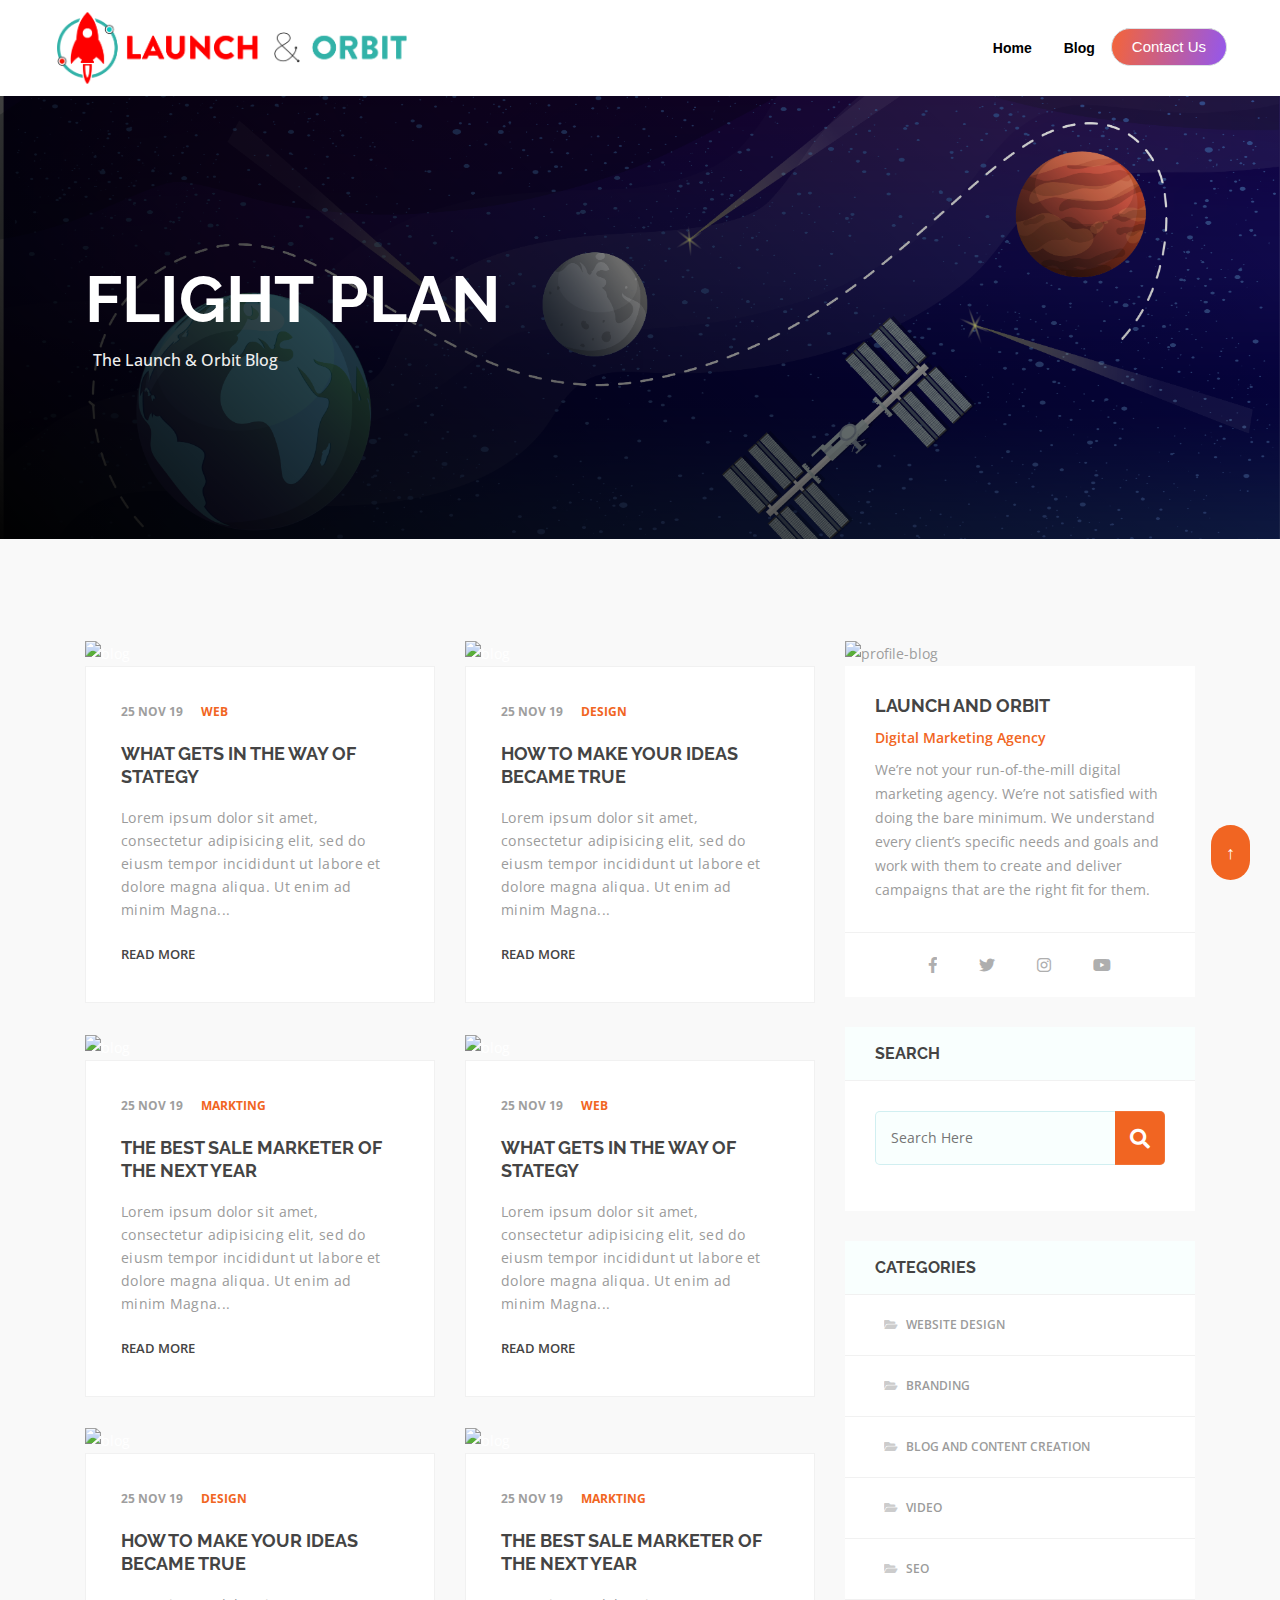
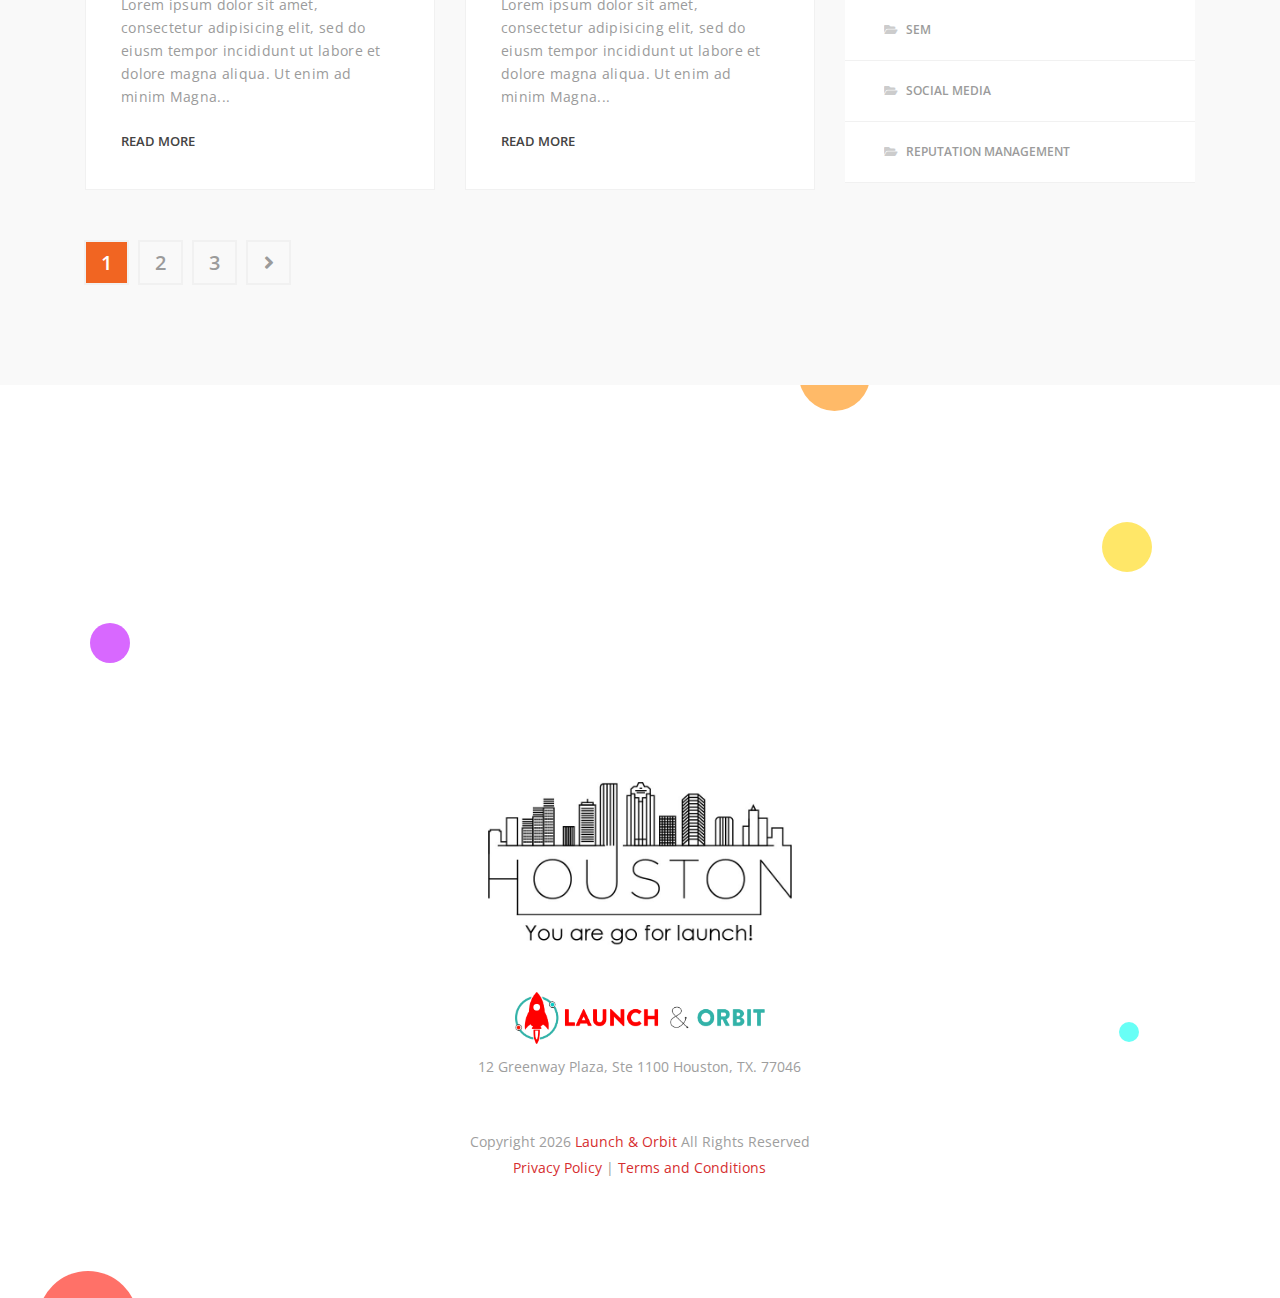
==== blog.html @ 3fdb0f66 "added blog pages" ====
<!DOCTYPE html>
<html data-wf-page="5cda72a1330b9a6494969db8" data-wf-site="5cda72a1330b9a24c6969db6">
<head>
  <meta charset="utf-8">
  <meta name="MobileOptimized" content="width" />
  <meta name="HandheldFriendly" content="true" />
  <meta name="viewport" content="width=device-width, initial-scale=1">

  <title>Blog | Launch & Orbit</title>
  <meta content="Digital Marketing Agency" property="og:title">
  <meta content="width=device-width, initial-scale=1" name="viewport">
  <meta name="description" content="We plan and launch your digital marketing campaign. We then use data insights and market trends to keep you ahead of the competition.">
  <meta name="keywords" content="Digital Marketing">
  <meta name='twitter:card' content='summary'>
  <meta name='twitter:site' content='@nav_stella'>
  <meta name='twitter:title' content='Launch and Orbit | Digital Marketing Agency'>
  <meta name='twitter:description' content='We’re not your run of the mill digital marketing agency. We’re not satisfied with doing the bare minimum. We understand every client’s specific needs and goals and work with them to create and deliver campaigns that are the right fit for them.'>
  <meta name='twitter:image' content='https://www.launchandorbit.com/images/logo5.png'>
  <meta property='og:type' content='website'>
  <meta property='og:url' content='https://www.launchandorbit.com'>
  <meta property='og:site_name' content='Launch and Orbit'>
  <meta property='og:title' content='Launch and Orbit | Digital Marketing Agency'>
  <meta property='og:description' content='We’re not your run of the mill digital marketing agency. We’re not satisfied with doing the bare minimum. We understand every client’s specific needs and goals and work with them to create and deliver campaigns that are the right fit for them.'>
  <meta property='og:image' content='https://www.launchandorbit.com/images/logo5.png'>
  <meta name='theme-color' content='#d62e2f'>
  <meta name='application-name' content='Launch and Orbit'>
  <meta name='msapplication-TileColor' content='#d62e2f'>
  <meta itemprop="name" content="Launch and Orbit | Digital Marketing Agency" />
  <meta itemprop="description" content="We’re not your run of the mill digital marketing agency. We’re not satisfied with doing the bare minimum. We understand every client’s specific needs and goals and work with them to create and deliver campaigns that are the right fit for them." />
  <meta itemprop="image" content="https://www.launchandorbit/images/logo5.png" />

  <link rel="shortcut icon" href="images/favicon.png" />  
  <link href="css/normalize.css" rel="stylesheet" type="text/css">
  <!-- <link href="css/detheme.css" rel="stylesheet" type="text/css"> -->
  <link href="css/turus.detheme1.css" rel="stylesheet" type="text/css">
  <link rel='canonical' href='https://www.launchandorbit.com/' />
  <script src="https://ajax.googleapis.com/ajax/libs/webfont/1.6.26/webfont.js" type="text/javascript"></script>
  <script type="text/javascript">WebFont.load({  google: {    families: ["Vollkorn:400,400italic,700,700italic","Montserrat:100,100italic,200,200italic,300,300italic,400,400italic,500,500italic,600,600italic,700,700italic,800,800italic,900,900italic","Roboto:regular,900"]  }});</script>
  <!-- [if lt IE 9]><script src="https://cdnjs.cloudflare.com/ajax/libs/html5shiv/3.7.3/html5shiv.min.js" type="text/javascript"></script><![endif] -->
  <link rel="stylesheet" href="https://fonts.googleapis.com/css?family=Open+Sans:400,600,700">
  <link rel="stylesheet" href="https://fonts.googleapis.com/css?family=Raleway:300,400,500,600,700,800">

  <!-- font awesome css -->
  <link rel="stylesheet" href="css/all.css">
  <!-- Animate css -->
  <link rel="stylesheet" href="css/animate.css">
  <!-- Bootstrap 4 css -->
  <link rel="stylesheet" href="css/bootstrap.min.css">
  <!-- IconFont linea -->
  <link rel="stylesheet" href="css/linea-basic.css">
  <!-- Main style css -->
  <link rel="stylesheet" href="css/main.css">
  <!-- responsive css -->
  <link rel="stylesheet" href="css/responsive.css"> 
</head>

<body class="body" id=blogbody>
  <div data-collapse="medium" data-animation="default" data-duration="400" class="nav-bar w-nav">
    <div class="wrapper-2 navbar-2 w-container">
      <div class="div-block-8"><a href="#" class="nav-logo-2 w-inline-block"><img src="images/logo.png" width="206" alt="launch and orbit logo" class="mobile-logo"><img src="images/logo.png" width="350" alt="launch and orbit mobile logo" class="image-11"></a></div>
      <nav role="navigation" class="nav-menu w-nav-menu"><a href="index.html" class="nav-link w-nav-link">Home</a><a href="blog.html" class="nav-link w-nav-link">Blog</a>
        <div class="nav-cta-button-container"><a href="#callus" class="nav-link-3 border cta w-nav-link">Contact Us</a></div>
      </nav>
      <div class="menu-button-2 w-nav-button">
        <div class="burger-icon w-icon-nav-menu"></div>
      </div>
    </div>
  </div>
  
  <section id="blog" class="breadcrumb-area">
    <div class="overlay"></div>
    <div class="container">
        <div class="row">
            <div class="col">
                <div class="breadcrumb-inner">
                    <h1>Flight Plan</h1>
                    <ul class="page-list">
                        <li><a>The Launch & Orbit Blog</a></li>
                    </ul>
                </div>
            </div>
        </div>

    </div>
</section>
<section class="blog-area pt-100 pb-50">
    <div class="container">
        <div class="row">
            <div class="col-lg-8">
                <div class="row">

                    <div class="col-md-6">
                        <div class="blog-item">
                            <!-- Blog Image -->
                            <div class="blog-img">
                                <a href="single-blog.html"><img src="http://placehold.it/680x450" alt="blog"></a>
                            </div>
                            <!-- Blog info -->
                            <div class="blog-info">
                                <ul class="date">
                                    <li>25 NOV 19 </li>
                                    <li><a href="#">Web</a></li>
                                 </ul>
                                <div class="title-post">

                                    <a href="single-blog.html"><h5>What Gets In The Way Of Stategy</h5></a>
                                </div>
                                <div class="post-text">
                                    <p>Lorem ipsum dolor sit amet, consectetur adipisicing elit, sed do eiusm tempor incididunt ut labore et dolore magna aliqua. Ut enim ad minim Magna...</p>
                                </div>
                                <div class="author">
                                    <a href="single-blog.html" class="link">Read More</a>
                                </div>
                            </div>
                        </div>
                    </div>
                    <div class="col-md-6">
                        <div class="blog-item">
                            <!-- Blog Image -->
                            <div class="blog-img">
                                <a href="single-blog.html"><img src="http://placehold.it/680x450" alt="blog"></a>
                            </div>
                            <!-- Blog info -->
                            <div class="blog-info">
                                <ul class="date">
                                    <li>25 NOV 19 </li>
                                    <li><a href="#">Design</a></li>
                                 </ul>
                                <div class="title-post">

                                    <a href="single-blog.html"><h5>How To Make Your Ideas Became True</h5></a>
                                </div>
                                <div class="post-text">
                                    <p>Lorem ipsum dolor sit amet, consectetur adipisicing elit, sed do eiusm tempor incididunt ut labore et dolore magna aliqua. Ut enim ad minim Magna...</p>
                                </div>
                                <div class="author">
                                    <a href="single-blog.html" class="link">Read More</a>
                                </div>
                            </div>
                        </div>
                    </div>
                    <div class="col-md-6">
                        <div class="blog-item">
                            <!-- Blog Image -->
                            <div class="blog-img">
                                <a href="single-blog.html"><img src="http://placehold.it/680x450" alt="blog"></a>
                            </div>
                            <!-- Blog info -->
                            <div class="blog-info">
                                <ul class="date">
                                    <li>25 NOV 19 </li>
                                    <li><a href="#">Markting</a></li>
                                 </ul>
                                <div class="title-post">
                                    <a href="single-blog.html"><h5>The Best Sale Marketer Of The Next Year</h5></a>
                                </div>
                                <div class="post-text">
                                    <p>Lorem ipsum dolor sit amet, consectetur adipisicing elit, sed do eiusm tempor incididunt ut labore et dolore magna aliqua. Ut enim ad minim Magna...</p>
                                </div>
                                <div class="author">
                                    <a href="single-blog.html" class="link">Read More</a>
                                </div>
                            </div>
                        </div>
                    </div>
                    <div class="col-md-6">
                        <div class="blog-item">
                            <!-- Blog Image -->
                            <div class="blog-img">
                                <a href="single-blog.html"><img src="http://placehold.it/680x450" alt="blog"></a>
                            </div>
                            <!-- Blog info -->
                            <div class="blog-info">
                                <ul class="date">
                                    <li>25 NOV 19 </li>
                                    <li><a href="#">Web</a></li>
                                 </ul>
                                <div class="title-post">
                                    <a href="single-blog.html"><h5>What Gets In The Way Of Stategy</h5></a>
                                </div>
                                <div class="post-text">
                                    <p>Lorem ipsum dolor sit amet, consectetur adipisicing elit, sed do eiusm tempor incididunt ut labore et dolore magna aliqua. Ut enim ad minim Magna...</p>
                                </div>
                                <div class="author">
                                    <a href="single-blog.html" class="link">Read More</a>
                                </div>
                            </div>
                        </div>
                    </div>
                    <div class="col-md-6">
                        <div class="blog-item">
                            <!-- Blog Image -->
                            <div class="blog-img">
                                <a href="single-blog.html"><img src="http://placehold.it/680x450" alt="blog"></a>
                            </div>
                            <!-- Blog info -->
                            <div class="blog-info">

                                <ul class="date">
                                    <li>25 NOV 19 </li>
                                    <li><a href="#">Design</a></li>
                                 </ul>
                                <div class="title-post">
                                    <a href="single-blog.html"><h5>How To Make Your Ideas Became True</h5></a>
                                </div>
                                <div class="post-text">
                                    <p>Lorem ipsum dolor sit amet, consectetur adipisicing elit, sed do eiusm tempor incididunt ut labore et dolore magna aliqua. Ut enim ad minim Magna...</p>
                                </div>
                                <div class="author">
                                    <a href="single-blog.html" class="link">Read More</a>
                                </div>
                            </div>
                        </div>
                    </div>
                    <div class="col-md-6">
                        <div class="blog-item">
                            <!-- Blog Image -->
                            <div class="blog-img">
                                <a href="single-blog.html"><img src="http://placehold.it/680x450" alt="blog"></a>
                            </div>
                            <!-- Blog info -->
                            <div class="blog-info">
                                <ul class="date">
                                    <li>25 NOV 19 </li>
                                    <li><a href="#">Markting</a></li>
                                 </ul>
                                <div class="title-post">
                                    <a href="single-blog.html"><h5>The Best Sale Marketer Of The Next Year</h5></a>
                                </div>
                                <div class="post-text">
                                    <p>Lorem ipsum dolor sit amet, consectetur adipisicing elit, sed do eiusm tempor incididunt ut labore et dolore magna aliqua. Ut enim ad minim Magna...</p>
                                </div>
                                <div class="author">
                                    <a href="single-blog.html" class="link">Read More</a>
                                </div>
                            </div>
                        </div>
                    </div>
                    <div class="col-12">
                        <div class="blog-pagination">
                            <ul class="pagination">
                                <li><a href="#" class="page-link active">1</a></li>
                                <li><a href="#" class="page-link">2</a></li>
                                <li><a href="#" class="page-link">3</a></li>
                                <li><a href="#" class="page-link"><i class="fas fa-angle-right"></i></a></li>

                            </ul>
                        </div>
                    </div>
                </div>
            </div>
            <div class="col-lg-4">
                <div class="widget mb-30">
                    <div class="img-widget">
                        <img src="http://placehold.it/650x350" alt="profile-blog">
                    </div>
                    <div class="widget-profile">
                        <h4>Launch and Orbit</h4>
                        <span>Digital Marketing Agency</span>
                        <p>We’re not your run-of-the-mill digital marketing agency. We’re not satisfied with doing the bare minimum. We understand every client’s specific needs and goals and work with them to create and deliver campaigns that are the right fit for them.</p>
                    </div>
                    <ul class="footer-profile">
                        <li><a href="#" class="facebook"><i class="fab fa-facebook-f"></i></a></li>
                        <li><a href="#" class="twitter"><i class="fab fa-twitter"></i></a></li>
                        <li><a href="#" class="instagram"><i class="fab fa-instagram"></i></a></li>
                        <!-- <li><a href="#" class="dribbble"><i class="fab fa-dribbble"></i></a></li>
                        <li><a href="#" class="behance"><i class="fab fa-behance"></i></a></li> -->
                        <li><a href="#" class="youtube"><i class="fab fa-youtube"></i></a></li>
                    </ul>
                </div>
                <div class="widget mb-30">
                    <div class="title-widget">
                        <h4>Search</h4>
                    </div>
                    <div class="widget-search">
                        <div class="form-group">
                            <input type="text" placeholder="Search Here">
                            <button type="submit" class="btn-search" value="Search"><i class="fas fa-search"></i></button>
                        </div>

                    </div>
                </div>
                <div class="widget mb-30">
                    <div class="title-widget">
                        <h4>Categories</h4>
                    </div>
                    <div class="widget-categories">
                        <ul class="categories-list">
                            <li><a href="#"><i class="fas fa-folder-open"></i> Website Design</a></li>
                            <li><a href="#"><i class="fas fa-folder-open"></i> Branding</a></li>
                            <li><a href="#"><i class="fas fa-folder-open"></i> Blog and Content Creation</a></li>
                            <li><a href="#"><i class="fas fa-folder-open"></i> Video</a></li>
                            <li><a href="#"><i class="fas fa-folder-open"></i> SEO</a></li>
                            <li><a href="#"><i class="fas fa-folder-open"></i> SEM</a></li>
                            <li><a href="#"><i class="fas fa-folder-open"></i> Social Media</a></li>
                            <li><a href="#"><i class="fas fa-folder-open"></i> Reputation Management</a></li>

                        </ul>
                    </div>
                </div>
            </div>
        </div>
    </div>
</section>

  
 
    <div id="callus" class="section bgcream1">
    <div class="wrapper margin-bottom-large">
      <div class="row-3 align-centre style="text-align:center;>
        <div class="col lg-6 md-4">
          <div class="centre-align">
            <div data-w-id="c92df1ee-db52-2cf0-5a9a-524448b41717" style="opacity:0" class="margin-bottom-2">
              <h2 class="heading">We Can Help Your Business Grow!</h2>
              <p>Let&#x27;s have a chat about how Launch & Orbit can help you. You can schedule a free information session using the schedule button below or if you prefer you can email us as well.<br></p>
            </div>
            <div data-w-id="dfd25037-6c00-531e-3b89-65d623f8ebfa" style="opacity:0" class="cta w-clearfix"><a href="https://fs18.formsite.com/LSujYt/h7v3ezjxyu/index.html" class="button-21 w-button">Email us</a>
              <div class="or">or</div><a href="" class="button ghost w-button" onclick="Calendly.initPopupWidget({url: 'https://calendly.com/calessi/digital-marketing'});return false;">Schedule time with us</a></div>
              
            </div>
        </div>
      </div>
    </div>
    <div class="row-3 bordertop1">
      <div class="col.lg-8.md-4 centre-align1">
          <img src="images/readyforlaunch.jpg" width="304" alt="houston logo">
      </div>
    </div>
    <br></br>
    <br></br>
    <div class="wrapper">
      <div class="row-3 centre-align1">
        <div class="col lg-4 md-4 flex-stretch">
          <!-- <div class="social-media-icons-contianer"><a href="#" class="footer-link-3 first w-inline-block"><img src="images/facebook.svg" width="28" alt="" class="social-media-icon"></a><a href="#" class="footer-link-3 w-inline-block"><img src="images/twitter.svg" width="43" alt="" class="social-media-icon"></a><a href="#" class="footer-link-3 w-inline-block"><img src="images/instagram.svg" width="40" alt="" class="social-media-icon"></a><a href="#" class="footer-link-3 w-inline-block"><img src="images/youtube.svg" width="50" alt="" class="social-media-icon"></a><a href="#" class="footer-link-3 w-inline-block"></a><a href="#" class="footer-link-3 last w-inline-block"></a></div> -->
        </div>
        <div class="col lg-4 flex-stretch sm-2 w-hidden-medium">
          <div class="div-block-39 w-hidden-small w-hidden-tiny"><a data-ix="logo" href="index.html" class="footer-logo w-nav-brand"><img src="images/footerlogo.png" width="250" alt="footer logo"></a></div>
          <div class="w-inline-block">12 Greenway Plaza, Ste 1100 Houston, TX. 77046</div>
         <br></br>
          <div>Copyright <span id="copyright"> <script data-cfasync="false" src="../../cdn-cgi/scripts/5c5dd728/cloudflare-static/email-decode.min.js"></script><script>document.getElementById('copyright').appendChild(document.createTextNode(new Date().getFullYear()))</script></span> <a class="color1" href="index.html">Launch & Orbit</a> All Rights Reserved  </li></div>
          <p class="footer-p"><a class="color1" href="privacypolicy.html">Privacy Policy</a> | <a class="color1" href="terms_and_conditions.html">Terms and Conditions</a></p>
        </div>
      </div>
    </div><img src="images/Ellipse-3.svg" width="71" data-w-id="63f27162-0f73-5c09-83a3-9291a1adb57c" alt="circle image" class="dot5"><img src="images/Ellipse-4.svg" width="40" data-w-id="ba05ad10-bc7b-d141-a2b5-1d97d0ce15c6" style="-webkit-transform:translate3d(0, 0PX, 0) scale3d(1, 1, 1) rotateX(0) rotateY(0) rotateZ(0) skew(0, 0);-moz-transform:translate3d(0, 0PX, 0) scale3d(1, 1, 1) rotateX(0) rotateY(0) rotateZ(0) skew(0, 0);-ms-transform:translate3d(0, 0PX, 0) scale3d(1, 1, 1) rotateX(0) rotateY(0) rotateZ(0) skew(0, 0);transform:translate3d(0, 0PX, 0) scale3d(1, 1, 1) rotateX(0) rotateY(0) rotateZ(0) skew(0, 0)" alt="red circle" class="dot2 bounceball"><img src="images/Ellipse-1.svg" width="100" data-w-id="bc09aacc-89cb-3d06-8b0e-713364e06d9a" alt="green circle image" class="dot3"><img src="images/Ellipse.svg" width="50" data-w-id="ee6379e0-e108-bdcd-d461-ea24f6158638" alt="blue circle image" class="dot4"><img src="images/Ellipse-2.svg" width="20" data-w-id="594a5cba-4efd-1f34-b5bd-bae2cbb6abdd" style="-webkit-transform:translate3d(0, 0PX, 0) scale3d(1, 1, 1) rotateX(0) rotateY(0) rotateZ(0) skew(0, 0);-moz-transform:translate3d(0, 0PX, 0) scale3d(1, 1, 1) rotateX(0) rotateY(0) rotateZ(0) skew(0, 0);-ms-transform:translate3d(0, 0PX, 0) scale3d(1, 1, 1) rotateX(0) rotateY(0) rotateZ(0) skew(0, 0);transform:translate3d(0, 0PX, 0) scale3d(1, 1, 1) rotateX(0) rotateY(0) rotateZ(0) skew(0, 0)" alt="yellow circle image" class="dot"></div>
      
<div><button onclick="topFunction()" id="myBtn" title="Go to top">&#8593;</button></div>
 
<!-- Calendly link widget begin -->
<link href="https://assets.calendly.com/assets/external/widget.css" rel="stylesheet">
<script src="https://assets.calendly.com/assets/external/widget.js" type="text/javascript"></script>
<!-- Calendly link widget end -->      
    
<script src="https://d1tdp7z6w94jbb.cloudfront.net/js/jquery-3.3.1.min.js" type="text/javascript" integrity="sha256-FgpCb/KJQlLNfOu91ta32o/NMZxltwRo8QtmkMRdAu8=" crossorigin="anonymous"></script>
  <script src="js/detheme.js" type="text/javascript"></script>
  <!-- [if lte IE 9]><script src="https://cdnjs.cloudflare.com/ajax/libs/placeholders/3.0.2/placeholders.min.js"></script><![endif] -->
  <script src="js/jquery-3.2.1.min.js"></script>
  <!-- Popper Js  -->
  <script src="js/popper.min.js"></script>
  <!-- Bootstrap 4 Js  -->
  <script src="js/bootstrap.min.js"></script>
  <!-- My Custom Js  -->
  <script src="js/custom.js"></script>
  
  <script>
    //Get the button
    var mybutton = document.getElementById("myBtn");
    
    // When the user scrolls down 20px from the top of the document, show the button
    window.onscroll = function() {scrollFunction()};
    
    function scrollFunction() {
      if (document.body.scrollTop > 20 || document.documentElement.scrollTop > 20) {
        mybutton.style.display = "block";
      } else {
        mybutton.style.display = "none";
      }
    }
    
    // When the user clicks on the button, scroll to the top of the document
    function topFunction() {
      document.body.scrollTop = 0;
      document.documentElement.scrollTop = 0;
    }
  </script>
</body>
</html>
---- css/detheme.css ----
@font-face {
  font-family: 'webflow-icons';
  src: url("[data-uri]") format('truetype');
  font-weight: normal;
  font-style: normal;
}
[class^="w-icon-"],
[class*=" w-icon-"] {
  /* use !important to prevent issues with browser extensions that change fonts */
  font-family: 'webflow-icons' !important;
  speak: none;
  font-style: normal;
  font-weight: normal;
  font-variant: normal;
  text-transform: none;
  line-height: 1;
  /* Better Font Rendering =========== */
  -webkit-font-smoothing: antialiased;
  -moz-osx-font-smoothing: grayscale;
}
.w-icon-slider-right:before {
  content: "\e600";
}
.w-icon-slider-left:before {
  content: "\e601";
}
.w-icon-nav-menu:before {
  content: "\e602";
}
.w-icon-arrow-down:before,
.w-icon-dropdown-toggle:before {
  content: "\e603";
}
.w-icon-file-upload-remove:before {
  content: "\e900";
}
.w-icon-file-upload-icon:before {
  content: "\e903";
}
* {
  -webkit-box-sizing: border-box;
  -moz-box-sizing: border-box;
  box-sizing: border-box;
}
html {
  height: 100%;
}
body {
  margin: 0;
  min-height: 100%;
  background-color: #fff;
  font-family: Arial, sans-serif;
  font-size: 14px;
  line-height: 20px;
  color: #333;
}
img {
  max-width: 100%;
  vertical-align: middle;
  display: inline-block;
}
html.w-mod-touch * {
  background-attachment: scroll !important;
}
.w-block {
  display: block;
}
.w-inline-block {
  max-width: 100%;
  display: inline-block;
}
.w-clearfix:before,
.w-clearfix:after {
  content: " ";
  display: table;
  grid-column-start: 1;
  grid-row-start: 1;
  grid-column-end: 2;
  grid-row-end: 2;
}
.w-clearfix:after {
  clear: both;
}
.w-hidden {
  display: none;
}
.w-button {
  display: inline-block;
  padding: 9px 15px;
  background-color: #3898EC;
  color: white;
  border: 0;
  line-height: inherit;
  text-decoration: none;
  cursor: pointer;
  border-radius: 0;
}
input.w-button {
  -webkit-appearance: button;
}
html[data-w-dynpage] [data-w-cloak] {
  color: transparent !important;
}
.w-webflow-badge,
.w-webflow-badge * {
  position: static;
  left: auto;
  top: auto;
  right: auto;
  bottom: auto;
  z-index: auto;
  display: block;
  visibility: visible;
  overflow: visible;
  overflow-x: visible;
  overflow-y: visible;
  box-sizing: border-box;
  width: auto;
  height: auto;
  max-height: none;
  max-width: none;
  min-height: 0;
  min-width: 0;
  margin: 0;
  padding: 0;
  float: none;
  clear: none;
  border: 0 none transparent;
  border-radius: 0;
  background: none;
  background-image: none;
  background-position: 0% 0%;
  background-size: auto auto;
  background-repeat: repeat;
  background-origin: padding-box;
  background-clip: border-box;
  background-attachment: scroll;
  background-color: transparent;
  box-shadow: none;
  opacity: 1.0;
  transform: none;
  transition: none;
  direction: ltr;
  font-family: inherit;
  font-weight: inherit;
  color: inherit;
  font-size: inherit;
  line-height: inherit;
  font-style: inherit;
  font-variant: inherit;
  text-align: inherit;
  letter-spacing: inherit;
  text-decoration: inherit;
  text-indent: 0;
  text-transform: inherit;
  list-style-type: disc;
  text-shadow: none;
  font-smoothing: auto;
  vertical-align: baseline;
  cursor: inherit;
  white-space: inherit;
  word-break: normal;
  word-spacing: normal;
  word-wrap: normal;
}
.w-webflow-badge {
  position: fixed !important;
  display: inline-block !important;
  visibility: visible !important;
  opacity: 1 !important;
  z-index: 2147483647 !important;
  top: auto !important;
  right: 12px !important;
  bottom: 12px !important;
  left: auto !important;
  color: #AAADB0 !important;
  background-color: #fff !important;
  border-radius: 3px !important;
  padding: 6px 8px 6px 6px !important;
  font-size: 12px !important;
  opacity: 1.0 !important;
  line-height: 14px !important;
  text-decoration: none !important;
  transform: none !important;
  margin: 0 !important;
  width: auto !important;
  height: auto !important;
  overflow: visible !important;
  white-space: nowrap;
  box-shadow: 0 0 0 1px rgba(0, 0, 0, 0.1), 0px 1px 3px rgba(0, 0, 0, 0.1);
  cursor: pointer;
}
.w-webflow-badge > img {
  display: inline-block !important;
  visibility: visible !important;
  opacity: 1 !important;
  vertical-align: middle !important;
}
h1,
h2,
h3,
h4,
h5,
h6 {
  font-weight: bold;
  margin-bottom: 10px;
}
h1 {
  font-size: 38px;
  line-height: 44px;
  margin-top: 20px;
}
h2 {
  font-size: 32px;
  line-height: 36px;
  margin-top: 20px;
}
h3 {
  font-size: 24px;
  line-height: 30px;
  margin-top: 20px;
}
h4 {
  font-size: 18px;
  line-height: 24px;
  margin-top: 10px;
}
h5 {
  font-size: 14px;
  line-height: 20px;
  margin-top: 10px;
}
h6 {
  font-size: 12px;
  line-height: 18px;
  margin-top: 10px;
}
p {
  margin-top: 0;
  margin-bottom: 10px;
}
blockquote {
  margin: 0 0 10px 0;
  padding: 10px 20px;
  border-left: 5px solid #E2E2E2;
  font-size: 18px;
  line-height: 22px;
}
figure {
  margin: 0;
  margin-bottom: 10px;
}
figcaption {
  margin-top: 5px;
  text-align: center;
}
ul,
ol {
  margin-top: 0px;
  margin-bottom: 10px;
  padding-left: 40px;
}
.w-list-unstyled {
  padding-left: 0;
  list-style: none;
}
.w-embed:before,
.w-embed:after {
  content: " ";
  display: table;
  grid-column-start: 1;
  grid-row-start: 1;
  grid-column-end: 2;
  grid-row-end: 2;
}
.w-embed:after {
  clear: both;
}
.w-video {
  width: 100%;
  position: relative;
  padding: 0;
}
.w-video iframe,
.w-video object,
.w-video embed {
  position: absolute;
  top: 0;
  left: 0;
  width: 100%;
  height: 100%;
}
fieldset {
  padding: 0;
  margin: 0;
  border: 0;
}
button,
html input[type="button"],
input[type="reset"] {
  border: 0;
  cursor: pointer;
  -webkit-appearance: button;
}
.w-form {
  margin: 0 0 15px;
}
.w-form-done {
  display: none;
  padding: 20px;
  text-align: center;
  background-color: #dddddd;
}
.w-form-fail {
  display: none;
  margin-top: 10px;
  padding: 10px;
  background-color: #ffdede;
}
label {
  display: block;
  margin-bottom: 5px;
  font-weight: bold;
}
.w-input,
.w-select {
  display: block;
  width: 100%;
  height: 38px;
  padding: 8px 12px;
  margin-bottom: 10px;
  font-size: 14px;
  line-height: 1.428571429;
  color: #333333;
  vertical-align: middle;
  background-color: #ffffff;
  border: 1px solid #cccccc;
}
.w-input:-moz-placeholder,
.w-select:-moz-placeholder {
  color: #999;
}
.w-input::-moz-placeholder,
.w-select::-moz-placeholder {
  color: #999;
  opacity: 1;
}
.w-input:-ms-input-placeholder,
.w-select:-ms-input-placeholder {
  color: #999;
}
.w-input::-webkit-input-placeholder,
.w-select::-webkit-input-placeholder {
  color: #999;
}
.w-input:focus,
.w-select:focus {
  border-color: #3898EC;
  outline: 0;
}
.w-input[disabled],
.w-select[disabled],
.w-input[readonly],
.w-select[readonly],
fieldset[disabled] .w-input,
fieldset[disabled] .w-select {
  cursor: not-allowed;
  background-color: #eeeeee;
}
textarea.w-input,
textarea.w-select {
  height: auto;
}
.w-select {
  background-color: #f3f3f3;
}
.w-select[multiple] {
  height: auto;
}
.w-form-label {
  display: inline-block;
  cursor: pointer;
  font-weight: normal;
  margin-bottom: 0px;
}
.w-checkbox,
.w-radio {
  display: block;
  margin-bottom: 5px;
  padding-left: 20px;
}
.w-checkbox:before,
.w-radio:before,
.w-checkbox:after,
.w-radio:after {
  content: " ";
  display: table;
  grid-column-start: 1;
  grid-row-start: 1;
  grid-column-end: 2;
  grid-row-end: 2;
}
.w-checkbox:after,
.w-radio:after {
  clear: both;
}
.w-checkbox-input,
.w-radio-input {
  margin: 4px 0 0;
  margin-top: 1px \9;
  line-height: normal;
  float: left;
  margin-left: -20px;
}
.w-radio-input {
  margin-top: 3px;
}
.w-file-upload {
  display: block;
  margin-bottom: 10px;
}
.w-file-upload-input {
  width: 0.1px;
  height: 0.1px;
  opacity: 0;
  overflow: hidden;
  position: absolute;
  z-index: -100;
}
.w-file-upload-default,
.w-file-upload-uploading,
.w-file-upload-success {
  display: inline-block;
  color: #333333;
}
.w-file-upload-error {
  display: block;
  margin-top: 10px;
}
.w-file-upload-default.w-hidden,
.w-file-upload-uploading.w-hidden,
.w-file-upload-error.w-hidden,
.w-file-upload-success.w-hidden {
  display: none;
}
.w-file-upload-uploading-btn {
  display: flex;
  font-size: 14px;
  font-weight: normal;
  cursor: pointer;
  margin: 0;
  padding: 8px 12px;
  border: 1px solid #cccccc;
  background-color: #fafafa;
}
.w-file-upload-file {
  display: flex;
  flex-grow: 1;
  justify-content: space-between;
  margin: 0;
  padding: 8px 9px 8px 11px;
  border: 1px solid #cccccc;
  background-color: #fafafa;
}
.w-file-upload-file-name {
  font-size: 14px;
  font-weight: normal;
  display: block;
}
.w-file-remove-link {
  margin-top: 3px;
  margin-left: 10px;
  width: auto;
  height: auto;
  padding: 3px;
  display: block;
  cursor: pointer;
}
.w-icon-file-upload-remove {
  margin: auto;
  font-size: 10px;
}
.w-file-upload-error-msg {
  display: inline-block;
  color: #ea384c;
  padding: 2px 0;
}
.w-file-upload-info {
  display: inline-block;
  line-height: 38px;
  padding: 0 12px;
}
.w-file-upload-label {
  display: inline-block;
  font-size: 14px;
  font-weight: normal;
  cursor: pointer;
  margin: 0;
  padding: 8px 12px;
  border: 1px solid #cccccc;
  background-color: #fafafa;
}
.w-icon-file-upload-icon,
.w-icon-file-upload-uploading {
  display: inline-block;
  margin-right: 8px;
  width: 20px;
}
.w-icon-file-upload-uploading {
  height: 20px;
}
.w-container {
  margin-left: auto;
  margin-right: auto;
  max-width: 940px;
}
.w-container:before,
.w-container:after {
  content: " ";
  display: table;
  grid-column-start: 1;
  grid-row-start: 1;
  grid-column-end: 2;
  grid-row-end: 2;
}
.w-container:after {
  clear: both;
}
.w-container .w-row {
  margin-left: -10px;
  margin-right: -10px;
}
.w-row:before,
.w-row:after {
  content: " ";
  display: table;
  grid-column-start: 1;
  grid-row-start: 1;
  grid-column-end: 2;
  grid-row-end: 2;
}
.w-row:after {
  clear: both;
}
.w-row .w-row {
  margin-left: 0;
  margin-right: 0;
}
.w-col {
  position: relative;
  float: left;
  width: 100%;
  min-height: 1px;
  padding-left: 10px;
  padding-right: 10px;
}
.w-col .w-col {
  padding-left: 0;
  padding-right: 0;
}
.w-col-1 {
  width: 8.33333333%;
}
.w-col-2 {
  width: 16.66666667%;
}
.w-col-3 {
  width: 25%;
}
.w-col-4 {
  width: 33.33333333%;
}
.w-col-5 {
  width: 41.66666667%;
}
.w-col-6 {
  width: 50%;
}
.w-col-7 {
  width: 58.33333333%;
}
.w-col-8 {
  width: 66.66666667%;
}
.w-col-9 {
  width: 75%;
}
.w-col-10 {
  width: 83.33333333%;
}
.w-col-11 {
  width: 91.66666667%;
}
.w-col-12 {
  width: 100%;
}
.w-hidden-main {
  display: none !important;
}
@media screen and (max-width: 991px) {
  .w-container {
    max-width: 728px;
  }
  .w-hidden-main {
    display: inherit !important;
  }
  .w-hidden-medium {
    display: none !important;
  }
  .w-col-medium-1 {
    width: 8.33333333%;
  }
  .w-col-medium-2 {
    width: 16.66666667%;
  }
  .w-col-medium-3 {
    width: 25%;
  }
  .w-col-medium-4 {
    width: 33.33333333%;
  }
  .w-col-medium-5 {
    width: 41.66666667%;
  }
  .w-col-medium-6 {
    width: 50%;
  }
  .w-col-medium-7 {
    width: 58.33333333%;
  }
  .w-col-medium-8 {
    width: 66.66666667%;
  }
  .w-col-medium-9 {
    width: 75%;
  }
  .w-col-medium-10 {
    width: 83.33333333%;
  }
  .w-col-medium-11 {
    width: 91.66666667%;
  }
  .w-col-medium-12 {
    width: 100%;
  }
  .w-col-stack {
    width: 100%;
    left: auto;
    right: auto;
  }
}
@media screen and (max-width: 767px) {
  .w-hidden-main {
    display: inherit !important;
  }
  .w-hidden-medium {
    display: inherit !important;
  }
  .w-hidden-small {
    display: none !important;
  }
  .w-row,
  .w-container .w-row {
    margin-left: 0;
    margin-right: 0;
  }
  .w-col {
    width: 100%;
    left: auto;
    right: auto;
  }
  .w-col-small-1 {
    width: 8.33333333%;
  }
  .w-col-small-2 {
    width: 16.66666667%;
  }
  .w-col-small-3 {
    width: 25%;
  }
  .w-col-small-4 {
    width: 33.33333333%;
  }
  .w-col-small-5 {
    width: 41.66666667%;
  }
  .w-col-small-6 {
    width: 50%;
  }
  .w-col-small-7 {
    width: 58.33333333%;
  }
  .w-col-small-8 {
    width: 66.66666667%;
  }
  .w-col-small-9 {
    width: 75%;
  }
  .w-col-small-10 {
    width: 83.33333333%;
  }
  .w-col-small-11 {
    width: 91.66666667%;
  }
  .w-col-small-12 {
    width: 100%;
  }
}
@media screen and (max-width: 479px) {
  .w-container {
    max-width: none;
  }
  .w-hidden-main {
    display: inherit !important;
  }
  .w-hidden-medium {
    display: inherit !important;
  }
  .w-hidden-small {
    display: inherit !important;
  }
  .w-hidden-tiny {
    display: none !important;
  }
  .w-col {
    width: 100%;
  }
  .w-col-tiny-1 {
    width: 8.33333333%;
  }
  .w-col-tiny-2 {
    width: 16.66666667%;
  }
  .w-col-tiny-3 {
    width: 25%;
  }
  .w-col-tiny-4 {
    width: 33.33333333%;
  }
  .w-col-tiny-5 {
    width: 41.66666667%;
  }
  .w-col-tiny-6 {
    width: 50%;
  }
  .w-col-tiny-7 {
    width: 58.33333333%;
  }
  .w-col-tiny-8 {
    width: 66.66666667%;
  }
  .w-col-tiny-9 {
    width: 75%;
  }
  .w-col-tiny-10 {
    width: 83.33333333%;
  }
  .w-col-tiny-11 {
    width: 91.66666667%;
  }
  .w-col-tiny-12 {
    width: 100%;
  }
}
.w-widget {
  position: relative;
}
.w-widget-map {
  width: 100%;
  height: 400px;
}
.w-widget-map label {
  width: auto;
  display: inline;
}
.w-widget-map img {
  max-width: inherit;
}
.w-widget-map .gm-style-iw {
  text-align: center;
}
.w-widget-map .gm-style-iw > button {
  display: none !important;
}
.w-widget-twitter {
  overflow: hidden;
}
.w-widget-twitter-count-shim {
  display: inline-block;
  vertical-align: top;
  position: relative;
  width: 28px;
  height: 20px;
  text-align: center;
  background: white;
  border: #758696 solid 1px;
  border-radius: 3px;
}
.w-widget-twitter-count-shim * {
  pointer-events: none;
  -webkit-user-select: none;
  -moz-user-select: none;
  -ms-user-select: none;
  user-select: none;
}
.w-widget-twitter-count-shim .w-widget-twitter-count-inner {
  position: relative;
  font-size: 15px;
  line-height: 12px;
  text-align: center;
  color: #999;
  font-family: serif;
}
.w-widget-twitter-count-shim .w-widget-twitter-count-clear {
  position: relative;
  display: block;
}
.w-widget-twitter-count-shim.w--large {
  width: 36px;
  height: 28px;
  margin-left: 7px;
}
.w-widget-twitter-count-shim.w--large .w-widget-twitter-count-inner {
  font-size: 18px;
  line-height: 18px;
}
.w-widget-twitter-count-shim:not(.w--vertical) {
  margin-left: 5px;
  margin-right: 8px;
}
.w-widget-twitter-count-shim:not(.w--vertical).w--large {
  margin-left: 6px;
}
.w-widget-twitter-count-shim:not(.w--vertical):before,
.w-widget-twitter-count-shim:not(.w--vertical):after {
  top: 50%;
  left: 0;
  border: solid transparent;
  content: " ";
  height: 0;
  width: 0;
  position: absolute;
  pointer-events: none;
}
.w-widget-twitter-count-shim:not(.w--vertical):before {
  border-color: rgba(117, 134, 150, 0);
  border-right-color: #5d6c7b;
  border-width: 4px;
  margin-left: -9px;
  margin-top: -4px;
}
.w-widget-twitter-count-shim:not(.w--vertical).w--large:before {
  border-width: 5px;
  margin-left: -10px;
  margin-top: -5px;
}
.w-widget-twitter-count-shim:not(.w--vertical):after {
  border-color: rgba(255, 255, 255, 0);
  border-right-color: white;
  border-width: 4px;
  margin-left: -8px;
  margin-top: -4px;
}
.w-widget-twitter-count-shim:not(.w--vertical).w--large:after {
  border-width: 5px;
  margin-left: -9px;
  margin-top: -5px;
}
.w-widget-twitter-count-shim.w--vertical {
  width: 61px;
  height: 33px;
  margin-bottom: 8px;
}
.w-widget-twitter-count-shim.w--vertical:before,
.w-widget-twitter-count-shim.w--vertical:after {
  top: 100%;
  left: 50%;
  border: solid transparent;
  content: " ";
  height: 0;
  width: 0;
  position: absolute;
  pointer-events: none;
}
.w-widget-twitter-count-shim.w--vertical:before {
  border-color: rgba(117, 134, 150, 0);
  border-top-color: #5d6c7b;
  border-width: 5px;
  margin-left: -5px;
}
.w-widget-twitter-count-shim.w--vertical:after {
  border-color: rgba(255, 255, 255, 0);
  border-top-color: white;
  border-width: 4px;
  margin-left: -4px;
}
.w-widget-twitter-count-shim.w--vertical .w-widget-twitter-count-inner {
  font-size: 18px;
  line-height: 22px;
}
.w-widget-twitter-count-shim.w--vertical.w--large {
  width: 76px;
}
.w-widget-gplus {
  overflow: hidden;
}
.w-background-video {
  position: relative;
  overflow: hidden;
  height: 500px;
  color: white;
}
.w-background-video > video {
  background-size: cover;
  background-position: 50% 50%;
  position: absolute;
  right: -100%;
  bottom: -100%;
  top: -100%;
  left: -100%;
  margin: auto;
  min-width: 100%;
  min-height: 100%;
  z-index: -100;
}
.w-background-video > video::-webkit-media-controls-start-playback-button {
  display: none !important;
  -webkit-appearance: none;
}
.w-slider {
  position: relative;
  height: 300px;
  text-align: center;
  background: #dddddd;
  clear: both;
  -webkit-tap-highlight-color: rgba(0, 0, 0, 0);
  tap-highlight-color: rgba(0, 0, 0, 0);
}
.w-slider-mask {
  position: relative;
  display: block;
  overflow: hidden;
  z-index: 1;
  left: 0;
  right: 0;
  height: 100%;
  white-space: nowrap;
}
.w-slide {
  position: relative;
  display: inline-block;
  vertical-align: top;
  width: 100%;
  height: 100%;
  white-space: normal;
  text-align: left;
}
.w-slider-nav {
  position: absolute;
  z-index: 2;
  top: auto;
  right: 0;
  bottom: 0;
  left: 0;
  margin: auto;
  padding-top: 10px;
  height: 40px;
  text-align: center;
  -webkit-tap-highlight-color: rgba(0, 0, 0, 0);
  tap-highlight-color: rgba(0, 0, 0, 0);
}
.w-slider-nav.w-round > div {
  border-radius: 100%;
}
.w-slider-nav.w-num > div {
  width: auto;
  height: auto;
  padding: 0.2em 0.5em;
  font-size: inherit;
  line-height: inherit;
}
.w-slider-nav.w-shadow > div {
  box-shadow: 0 0 3px rgba(51, 51, 51, 0.4);
}
.w-slider-nav-invert {
  color: #fff;
}
.w-slider-nav-invert > div {
  background-color: rgba(34, 34, 34, 0.4);
}
.w-slider-nav-invert > div.w-active {
  background-color: #222;
}
.w-slider-dot {
  position: relative;
  display: inline-block;
  width: 1em;
  height: 1em;
  background-color: rgba(255, 255, 255, 0.4);
  cursor: pointer;
  margin: 0 3px 0.5em;
  transition: background-color 100ms, color 100ms;
}
.w-slider-dot.w-active {
  background-color: #fff;
}
.w-slider-arrow-left,
.w-slider-arrow-right {
  position: absolute;
  width: 80px;
  top: 0;
  right: 0;
  bottom: 0;
  left: 0;
  margin: auto;
  cursor: pointer;
  overflow: hidden;
  color: white;
  font-size: 40px;
  -webkit-tap-highlight-color: rgba(0, 0, 0, 0);
  tap-highlight-color: rgba(0, 0, 0, 0);
  -webkit-user-select: none;
  -moz-user-select: none;
  -ms-user-select: none;
  user-select: none;
}
.w-slider-arrow-left [class^="w-icon-"],
.w-slider-arrow-right [class^="w-icon-"],
.w-slider-arrow-left [class*=" w-icon-"],
.w-slider-arrow-right [class*=" w-icon-"] {
  position: absolute;
}
.w-slider-arrow-left {
  z-index: 3;
  right: auto;
}
.w-slider-arrow-right {
  z-index: 4;
  left: auto;
}
.w-icon-slider-left,
.w-icon-slider-right {
  top: 0;
  right: 0;
  bottom: 0;
  left: 0;
  margin: auto;
  width: 1em;
  height: 1em;
}
.w-dropdown {
  display: inline-block;
  position: relative;
  text-align: left;
  margin-left: auto;
  margin-right: auto;
  z-index: 900;
}
.w-dropdown-btn,
.w-dropdown-toggle,
.w-dropdown-link {
  position: relative;
  vertical-align: top;
  text-decoration: none;
  color: #222222;
  padding: 20px;
  text-align: left;
  margin-left: auto;
  margin-right: auto;
  white-space: nowrap;
}
.w-dropdown-toggle {
  -webkit-user-select: none;
  -moz-user-select: none;
  -ms-user-select: none;
  user-select: none;
  display: inline-block;
  cursor: pointer;
  padding-right: 40px;
}
.w-icon-dropdown-toggle {
  position: absolute;
  top: 0;
  right: 0;
  bottom: 0;
  margin: auto;
  margin-right: 20px;
  width: 1em;
  height: 1em;
}
.w-dropdown-list {
  position: absolute;
  background: #dddddd;
  display: none;
  min-width: 100%;
}
.w-dropdown-list.w--open {
  display: block;
}
.w-dropdown-link {
  padding: 10px 20px;
  display: block;
  color: #222222;
}
.w-dropdown-link.w--current {
  color: #0082f3;
}
.w-nav[data-collapse="all"] .w-dropdown,
.w-nav[data-collapse="all"] .w-dropdown-toggle {
  display: block;
}
.w-nav[data-collapse="all"] .w-dropdown-list {
  position: static;
}
@media screen and (max-width: 991px) {
  .w-nav[data-collapse="medium"] .w-dropdown,
  .w-nav[data-collapse="medium"] .w-dropdown-toggle {
    display: block;
  }
  .w-nav[data-collapse="medium"] .w-dropdown-list {
    position: static;
  }
}
@media screen and (max-width: 767px) {
  .w-nav[data-collapse="small"] .w-dropdown,
  .w-nav[data-collapse="small"] .w-dropdown-toggle {
    display: block;
  }
  .w-nav[data-collapse="small"] .w-dropdown-list {
    position: static;
  }
  .w-nav-brand {
    padding-left: 10px;
  }
}
@media screen and (max-width: 479px) {
  .w-nav[data-collapse="tiny"] .w-dropdown,
  .w-nav[data-collapse="tiny"] .w-dropdown-toggle {
    display: block;
  }
  .w-nav[data-collapse="tiny"] .w-dropdown-list {
    position: static;
  }
}
/**
 * ## Note
 * Safari (on both iOS and OS X) does not handle viewport units (vh, vw) well.
 * For example percentage units do not work on descendants of elements that
 * have any dimensions expressed in viewport units. It also doesn’t handle them at
 * all in `calc()`.
 */
/**
 * Wrapper around all lightbox elements
 *
 * 1. Since the lightbox can receive focus, IE also gives it an outline.
 * 2. Fixes flickering on Chrome when a transition is in progress
 *    underneath the lightbox.
 */
.w-lightbox-backdrop {
  color: #000;
  cursor: auto;
  font-family: serif;
  font-size: medium;
  font-style: normal;
  font-variant: normal;
  font-weight: normal;
  letter-spacing: normal;
  line-height: normal;
  list-style: disc;
  text-align: start;
  text-indent: 0;
  text-shadow: none;
  text-transform: none;
  visibility: visible;
  white-space: normal;
  word-break: normal;
  word-spacing: normal;
  word-wrap: normal;
  position: fixed;
  top: 0;
  right: 0;
  bottom: 0;
  left: 0;
  color: #fff;
  font-family: "Helvetica Neue", Helvetica, Ubuntu, "Segoe UI", Verdana, sans-serif;
  font-size: 17px;
  line-height: 1.2;
  font-weight: 300;
  text-align: center;
  background: rgba(0, 0, 0, 0.9);
  z-index: 2000;
  outline: 0;
  /* 1 */
  opacity: 0;
  -webkit-user-select: none;
  -moz-user-select: none;
  -ms-user-select: none;
  -webkit-tap-highlight-color: transparent;
  -webkit-transform: translate(0, 0);
  /* 2 */
}
/**
 * Neat trick to bind the rubberband effect to our canvas instead of the whole
 * document on iOS. It also prevents a bug that causes the document underneath to scroll.
 */
.w-lightbox-backdrop,
.w-lightbox-container {
  height: 100%;
  overflow: auto;
  -webkit-overflow-scrolling: touch;
}
.w-lightbox-content {
  position: relative;
  height: 100vh;
  overflow: hidden;
}
.w-lightbox-view {
  position: absolute;
  width: 100vw;
  height: 100vh;
  opacity: 0;
}
.w-lightbox-view:before {
  content: "";
  height: 100vh;
}
/* .w-lightbox-content */
.w-lightbox-group,
.w-lightbox-group .w-lightbox-view,
.w-lightbox-group .w-lightbox-view:before {
  height: 86vh;
}
.w-lightbox-frame,
.w-lightbox-view:before {
  display: inline-block;
  vertical-align: middle;
}
/*
 * 1. Remove default margin set by user-agent on the <figure> element.
 */
.w-lightbox-figure {
  position: relative;
  margin: 0;
  /* 1 */
}
.w-lightbox-group .w-lightbox-figure {
  cursor: pointer;
}
/**
 * IE adds image dimensions as width and height attributes on the IMG tag,
 * but we need both width and height to be set to auto to enable scaling.
 */
.w-lightbox-img {
  width: auto;
  height: auto;
  max-width: none;
}
/**
 * 1. Reset if style is set by user on "All Images"
 */
.w-lightbox-image {
  display: block;
  float: none;
  /* 1 */
  max-width: 100vw;
  max-height: 100vh;
}
.w-lightbox-group .w-lightbox-image {
  max-height: 86vh;
}
.w-lightbox-caption {
  position: absolute;
  right: 0;
  bottom: 0;
  left: 0;
  padding: .5em 1em;
  background: rgba(0, 0, 0, 0.4);
  text-align: left;
  text-overflow: ellipsis;
  white-space: nowrap;
  overflow: hidden;
}
.w-lightbox-embed {
  position: absolute;
  top: 0;
  right: 0;
  bottom: 0;
  left: 0;
  width: 100%;
  height: 100%;
}
.w-lightbox-control {
  position: absolute;
  top: 0;
  width: 4em;
  background-size: 24px;
  background-repeat: no-repeat;
  background-position: center;
  cursor: pointer;
  -webkit-transition: all .3s;
  transition: all .3s;
}
.w-lightbox-left {
  display: none;
  bottom: 0;
  left: 0;
  /* <svg xmlns="http://www.w3.org/2000/svg" viewBox="-20 0 24 40" width="24" height="40"><g transform="rotate(45)"><path d="m0 0h5v23h23v5h-28z" opacity=".4"/><path d="m1 1h3v23h23v3h-26z" fill="#fff"/></g></svg> */
  background-image: url("[data-uri]");
}
.w-lightbox-right {
  display: none;
  right: 0;
  bottom: 0;
  /* <svg xmlns="http://www.w3.org/2000/svg" viewBox="-4 0 24 40" width="24" height="40"><g transform="rotate(45)"><path d="m0-0h28v28h-5v-23h-23z" opacity=".4"/><path d="m1 1h26v26h-3v-23h-23z" fill="#fff"/></g></svg> */
  background-image: url("[data-uri]");
}
/*
 * Without specifying the with and height inside the SVG, all versions of IE render the icon too small.
 * The bug does not seem to manifest itself if the elements are tall enough such as the above arrows.
 * (http://stackoverflow.com/questions/16092114/background-size-differs-in-internet-explorer)
 */
.w-lightbox-close {
  right: 0;
  height: 2.6em;
  /* <svg xmlns="http://www.w3.org/2000/svg" viewBox="-4 0 18 17" width="18" height="17"><g transform="rotate(45)"><path d="m0 0h7v-7h5v7h7v5h-7v7h-5v-7h-7z" opacity=".4"/><path d="m1 1h7v-7h3v7h7v3h-7v7h-3v-7h-7z" fill="#fff"/></g></svg> */
  background-image: url("[data-uri]");
  background-size: 18px;
}
/**
 * 1. All IE versions add extra space at the bottom without this.
 */
.w-lightbox-strip {
  position: absolute;
  bottom: 0;
  left: 0;
  right: 0;
  padding: 0 1vh;
  line-height: 0;
  /* 1 */
  white-space: nowrap;
  overflow-x: auto;
  overflow-y: hidden;
}
/*
 * 1. We use content-box to avoid having to do `width: calc(10vh + 2vw)`
 *    which doesn’t work in Safari anyway.
 * 2. Chrome renders images pixelated when switching to GPU. Making sure
 *    the parent is also rendered on the GPU (by setting translate3d for
 *    example) fixes this behavior.
 */
.w-lightbox-item {
  display: inline-block;
  width: 10vh;
  padding: 2vh 1vh;
  box-sizing: content-box;
  /* 1 */
  cursor: pointer;
  -webkit-transform: translate3d(0, 0, 0);
  /* 2 */
}
.w-lightbox-active {
  opacity: .3;
}
.w-lightbox-thumbnail {
  position: relative;
  height: 10vh;
  background: #222;
  overflow: hidden;
}
.w-lightbox-thumbnail-image {
  position: absolute;
  top: 0;
  left: 0;
}
.w-lightbox-thumbnail .w-lightbox-tall {
  top: 50%;
  width: 100%;
  -webkit-transform: translate(0, -50%);
  -ms-transform: translate(0, -50%);
  transform: translate(0, -50%);
}
.w-lightbox-thumbnail .w-lightbox-wide {
  left: 50%;
  height: 100%;
  -webkit-transform: translate(-50%, 0);
  -ms-transform: translate(-50%, 0);
  transform: translate(-50%, 0);
}
/*
 * Spinner
 *
 * Absolute pixel values are used to avoid rounding errors that would cause
 * the white spinning element to be misaligned with the track.
 */
.w-lightbox-spinner {
  position: absolute;
  top: 50%;
  left: 50%;
  box-sizing: border-box;
  width: 40px;
  height: 40px;
  margin-top: -20px;
  margin-left: -20px;
  border: 5px solid rgba(0, 0, 0, 0.4);
  border-radius: 50%;
  -webkit-animation: spin .8s infinite linear;
  animation: spin .8s infinite linear;
}
.w-lightbox-spinner:after {
  content: "";
  position: absolute;
  top: -4px;
  right: -4px;
  bottom: -4px;
  left: -4px;
  border: 3px solid transparent;
  border-bottom-color: #fff;
  border-radius: 50%;
}
/*
 * Utility classes
 */
.w-lightbox-hide {
  display: none;
}
.w-lightbox-noscroll {
  overflow: hidden;
}
@media (min-width: 768px) {
  .w-lightbox-content {
    height: 96vh;
    margin-top: 2vh;
  }
  .w-lightbox-view,
  .w-lightbox-view:before {
    height: 96vh;
  }
  /* .w-lightbox-content */
  .w-lightbox-group,
  .w-lightbox-group .w-lightbox-view,
  .w-lightbox-group .w-lightbox-view:before {
    height: 84vh;
  }
  .w-lightbox-image {
    max-width: 96vw;
    max-height: 96vh;
  }
  .w-lightbox-group .w-lightbox-image {
    max-width: 82.3vw;
    max-height: 84vh;
  }
  .w-lightbox-left,
  .w-lightbox-right {
    display: block;
    opacity: .5;
  }
  .w-lightbox-close {
    opacity: .8;
  }
  .w-lightbox-control:hover {
    opacity: 1;
  }
}
.w-lightbox-inactive,
.w-lightbox-inactive:hover {
  opacity: 0;
}
.w-richtext:before,
.w-richtext:after {
  content: " ";
  display: table;
  grid-column-start: 1;
  grid-row-start: 1;
  grid-column-end: 2;
  grid-row-end: 2;
}
.w-richtext:after {
  clear: both;
}
.w-richtext[contenteditable="true"]:before,
.w-richtext[contenteditable="true"]:after {
  white-space: initial;
}
.w-richtext ol,
.w-richtext ul {
  overflow: hidden;
}
.w-richtext .w-richtext-figure-selected.w-richtext-figure-type-video div:before,
.w-richtext .w-richtext-figure-selected[data-rt-type="video"] div:before {
  outline: 2px solid #2895f7;
}
.w-richtext .w-richtext-figure-selected.w-richtext-figure-type-image div,
.w-richtext .w-richtext-figure-selected[data-rt-type="image"] div {
  outline: 2px solid #2895f7;
}
.w-richtext figure.w-richtext-figure-type-video > div:before,
.w-richtext figure[data-rt-type="video"] > div:before {
  content: '';
  position: absolute;
  display: none;
  left: 0;
  top: 0;
  right: 0;
  bottom: 0;
  z-index: 1;
}
.w-richtext figure {
  position: relative;
  max-width: 60%;
}
.w-richtext figure > div:before {
  cursor: default!important;
}
.w-richtext figure img {
  width: 100%;
}
.w-richtext figure figcaption.w-richtext-figcaption-placeholder {
  opacity: 0.6;
}
.w-richtext figure div {
  /* fix incorrectly sized selection border in the data manager */
  font-size: 0px;
  color: transparent;
}
.w-richtext figure.w-richtext-figure-type-image,
.w-richtext figure[data-rt-type="image"] {
  display: table;
}
.w-richtext figure.w-richtext-figure-type-image > div,
.w-richtext figure[data-rt-type="image"] > div {
  display: inline-block;
}
.w-richtext figure.w-richtext-figure-type-image > figcaption,
.w-richtext figure[data-rt-type="image"] > figcaption {
  display: table-caption;
  caption-side: bottom;
}
.w-richtext figure.w-richtext-figure-type-video,
.w-richtext figure[data-rt-type="video"] {
  width: 60%;
  height: 0;
}
.w-richtext figure.w-richtext-figure-type-video iframe,
.w-richtext figure[data-rt-type="video"] iframe {
  position: absolute;
  top: 0;
  left: 0;
  width: 100%;
  height: 100%;
}
.w-richtext figure.w-richtext-figure-type-video > div,
.w-richtext figure[data-rt-type="video"] > div {
  width: 100%;
}
.w-richtext figure.w-richtext-align-center {
  margin-right: auto;
  margin-left: auto;
  clear: both;
}
.w-richtext figure.w-richtext-align-center.w-richtext-figure-type-image > div,
.w-richtext figure.w-richtext-align-center[data-rt-type="image"] > div {
  max-width: 100%;
}
.w-richtext figure.w-richtext-align-normal {
  clear: both;
}
.w-richtext figure.w-richtext-align-fullwidth {
  width: 100%;
  max-width: 100%;
  text-align: center;
  clear: both;
  display: block;
  margin-right: auto;
  margin-left: auto;
}
.w-richtext figure.w-richtext-align-fullwidth > div {
  display: inline-block;
  /* padding-bottom is used for aspect ratios in video figures
      we want the div to inherit that so hover/selection borders in the designer-canvas
      fit right*/
  padding-bottom: inherit;
}
.w-richtext figure.w-richtext-align-fullwidth > figcaption {
  display: block;
}
.w-richtext figure.w-richtext-align-floatleft {
  float: left;
  margin-right: 15px;
  clear: none;
}
.w-richtext figure.w-richtext-align-floatright {
  float: right;
  margin-left: 15px;
  clear: none;
}
.w-nav {
  position: relative;
  background: #dddddd;
  z-index: 1000;
}
.w-nav:before,
.w-nav:after {
  content: " ";
  display: table;
  grid-column-start: 1;
  grid-row-start: 1;
  grid-column-end: 2;
  grid-row-end: 2;
}
.w-nav:after {
  clear: both;
}
.w-nav-brand {
  position: relative;
  float: left;
  text-decoration: none;
  color: #333333;
}
.w-nav-link {
  position: relative;
  display: inline-block;
  vertical-align: top;
  text-decoration: none;
  color: #222222;
  padding: 20px;
  text-align: left;
  margin-left: auto;
  margin-right: auto;
}
.w-nav-link.w--current {
  color: #0082f3;
}
.w-nav-menu {
  position: relative;
  float: right;
}
.w--nav-menu-open {
  display: block !important;
  position: absolute;
  top: 100%;
  left: 0;
  right: 0;
  background: #C8C8C8;
  text-align: center;
  overflow: visible;
  min-width: 200px;
}
.w--nav-link-open {
  display: block;
  position: relative;
}
.w-nav-overlay {
  position: absolute;
  overflow: hidden;
  display: none;
  top: 100%;
  left: 0;
  right: 0;
  width: 100%;
}
.w-nav-overlay .w--nav-menu-open {
  top: 0;
}
.w-nav[data-animation="over-left"] .w-nav-overlay {
  width: auto;
}
.w-nav[data-animation="over-left"] .w-nav-overlay,
.w-nav[data-animation="over-left"] .w--nav-menu-open {
  right: auto;
  z-index: 1;
  top: 0;
}
.w-nav[data-animation="over-right"] .w-nav-overlay {
  width: auto;
}
.w-nav[data-animation="over-right"] .w-nav-overlay,
.w-nav[data-animation="over-right"] .w--nav-menu-open {
  left: auto;
  z-index: 1;
  top: 0;
}
.w-nav-button {
  position: relative;
  float: right;
  padding: 18px;
  font-size: 24px;
  display: none;
  cursor: pointer;
  -webkit-tap-highlight-color: rgba(0, 0, 0, 0);
  tap-highlight-color: rgba(0, 0, 0, 0);
  -webkit-user-select: none;
  -moz-user-select: none;
  -ms-user-select: none;
  user-select: none;
}
.w-nav-button.w--open {
  background-color: #C8C8C8;
  color: white;
}
.w-nav[data-collapse="all"] .w-nav-menu {
  display: none;
}
.w-nav[data-collapse="all"] .w-nav-button {
  display: block;
}
@media screen and (max-width: 991px) {
  .w-nav[data-collapse="medium"] .w-nav-menu {
    display: none;
  }
  .w-nav[data-collapse="medium"] .w-nav-button {
    display: block;
  }
}
@media screen and (max-width: 767px) {
  .w-nav[data-collapse="small"] .w-nav-menu {
    display: none;
  }
  .w-nav[data-collapse="small"] .w-nav-button {
    display: block;
  }
  .w-nav-brand {
    padding-left: 10px;
  }
}
@media screen and (max-width: 479px) {
  .w-nav[data-collapse="tiny"] .w-nav-menu {
    display: none;
  }
  .w-nav[data-collapse="tiny"] .w-nav-button {
    display: block;
  }
}
.w-tabs {
  position: relative;
}
.w-tabs:before,
.w-tabs:after {
  content: " ";
  display: table;
  grid-column-start: 1;
  grid-row-start: 1;
  grid-column-end: 2;
  grid-row-end: 2;
}
.w-tabs:after {
  clear: both;
}
.w-tab-menu {
  position: relative;
}
.w-tab-link {
  position: relative;
  display: inline-block;
  vertical-align: top;
  text-decoration: none;
  padding: 9px 30px;
  text-align: left;
  cursor: pointer;
  color: #222222;
  background-color: #dddddd;
}
.w-tab-link.w--current {
  background-color: #C8C8C8;
}
.w-tab-content {
  position: relative;
  display: block;
  overflow: hidden;
}
.w-tab-pane {
  position: relative;
  display: none;
}
.w--tab-active {
  display: block;
}
@media screen and (max-width: 479px) {
  .w-tab-link {
    display: block;
  }
}
.w-ix-emptyfix:after {
  content: "";
}
@keyframes spin {
  0% {
    transform: rotate(0deg);
  }
  100% {
    transform: rotate(360deg);
  }
}
.w-dyn-empty {
  padding: 10px;
  background-color: #dddddd;
}
.w-dyn-bind-empty {
  display: none !important;
}
.w-condition-invisible {
  display: none !important;
}
---- css/turus.detheme1.css ----
/*------------------------------------------------------------------
[Table of contents]

1. Heading
2. Section
3. Navigation
5. Wrapper
6. Layout
7. Button
8. Font
-------------------------------------------------------------------*/




/* body {
  font-family: Vollkorn, serif;
  color: #333;
  font-size: 14px;
  line-height: 20px;
  font-weight: 400;
}

.rulespages {
    font-family: Quicksand, sans-serif;
    color: #333;
    font-size: 14px;
    line-height: 20px;
    font-weight: 400;
    margin-top: 40px;
    margin-left: 50px;
    margin-right: 50px;
  } */

/*----------------------------------------------------------------

HEADING

-------------------------------------------------------------------*/


/* h1 {
  margin-top: 20px;
  margin-bottom: 10px;
  font-family: Montserrat, sans-serif;
  font-size: 52px;
  line-height: 1.15;
  font-weight: 900;
}

h2 {
  margin-top: 20px;
  margin-bottom: 10px;
  font-size: 36px;
  line-height: 1.15;
  font-weight: 700;
}

h3 {
  margin-top: 20px;
  margin-bottom: 10px;
  font-size: 23px;
  line-height: 30px;
  font-weight: 700;
}

h4 {
  margin-top: 10px;
  margin-bottom: 10px;
  font-size: 18px;
  line-height: 24px;
  font-weight: bold;
}

p {
  margin-bottom: 10px;
  font-size: 16px;
  line-height: 1.5;
}

a {
  text-decoration: underline;
} */


/*------------------------------------------------------------------

HEADING

-------------------------------------------------------------------*/

/* .section {
  position: relative;
  display: block;
  overflow: hidden;
  margin-right: auto;
  margin-left: auto;
  padding-top: 80px;
  padding-bottom: 80px;
  -webkit-box-pack: center;
  -webkit-justify-content: center;
  -ms-flex-pack: center;
  justify-content: center;
} */
/* hsla(44.99999999999968, 40.00%, 98.04%, 1.00)*/

/* .section.bgcream {
  background-color: hsla(44.99999999999968, 40.00%, 98.04%, 1.00);
  font-weight: 400;
}

.section.bgcream1 {
  background-color: #fff;
  font-weight: 400;
}
.resp-container {
  position: relative;
  overflow: hidden;
  padding-top: 56.25%;
}
.resp-iframe {
  position: absolute;
  top: 0;
  left: 0;
  width: 100%;
  height: 100%;
  border: 0;
}
.section.dark {
  background-color: hsla(12.238805970149256, 100.00%, 60.59%, 1.00);
}

.section.dark2 {
  background-color: #274cf6;
}

.wrapper {
  position: relative;
  left: auto;
  top: auto;
  right: 0%;
  bottom: 0%;
  z-index: 2;
  display: block;
  width: 100%;
  max-width: 1230px;
  margin-right: auto;
  margin-left: auto;
  padding-right: 30px;
  padding-left: 30px;
  -webkit-box-orient: vertical;
  -webkit-box-direction: normal;
  -webkit-flex-direction: column;
  -ms-flex-direction: column;
  flex-direction: column;
  -webkit-box-pack: center;
  -webkit-justify-content: center;
  -ms-flex-pack: center;
  justify-content: center;

}
.color1{
  color: #d62e2f
}

.wrapper.margin-bottom-large {
  margin-bottom: 80px;
}

.nav-cta-button-container {
  -webkit-align-self: center;
  -ms-flex-item-align: center;
  -ms-grid-row-align: center;
  align-self: center;
}

.menu-button-2.w--open {
  background-color: #fff;
  color: rgba(9, 106, 208, .2);
} */


/*------------------------------------------------------------------

NAVIGATION

-------------------------------------------------------------------*/

@media(max-width:991px) {
  .nav-menu {
  background-color:#fff;
  padding-bottom:20px;
}
.nav-menu a {
  color:#333;
  text-align:center;
}
}

.nav-bar {
  position: absolute;
  left: 0px;
  top: 0px;
  right: 0px;
  z-index: 200;
  display: -webkit-box;
  display: -webkit-flex;
  display: -ms-flexbox;
  display: flex;
  padding-right: 20px;
  padding-left: 24px;
  -webkit-box-orient: horizontal;
  -webkit-box-direction: normal;
  -webkit-flex-direction: row;
  -ms-flex-direction: row;
  flex-direction: row;
  -webkit-box-pack: center;
  -webkit-justify-content: center;
  -ms-flex-pack: center;
  justify-content: center;
  -webkit-box-align: center;
  -webkit-align-items: center;
  -ms-flex-align: center;
  align-items: center;
  background-color: #ffff;
  font-family: Montserrat, sans-serif;
}



.div-block-8 {
  display: -webkit-box;
  display: -webkit-flex;
  display: -ms-flexbox;
  display: flex;
  -webkit-box-pack: justify;
  -webkit-justify-content: space-between;
  -ms-flex-pack: justify;
  justify-content: space-between;
  -webkit-box-align: center;
  -webkit-align-items: center;
  -ms-flex-align: center;
  align-items: center;
  -webkit-box-flex: 1;
  -webkit-flex: 1;
  -ms-flex: 1;
  flex: 1;
}

.short-paragraph {
  width: 75%;
  margin-right: auto;
  margin-left: 0px;
  font-family: Roboto, sans-serif;
  font-size: 16px;
  text-align: left;
}


/*------------------------------------------------------------------

LAYOUT

-------------------------------------------------------------------*/

/* * .row {
  display: block;
  margin-top: 0px;
  margin-right: -15px;
  margin-left: -15px;
  -webkit-box-orient: vertical;
  -webkit-box-direction: normal;
  -webkit-flex-direction: column;
  -ms-flex-direction: column;
  flex-direction: column;
  -webkit-box-pack: center;
  -webkit-justify-content: center;
  -ms-flex-pack: center;
  justify-content: center;
  -webkit-flex-wrap: wrap;
  -ms-flex-wrap: wrap;
  flex-wrap: wrap;
  -webkit-box-align: start;
  -webkit-align-items: flex-start;
  -ms-flex-align: start;
  align-items: flex-start;
  -webkit-align-content: stretch;
  -ms-flex-line-pack: stretch;
  align-content: stretch; 
} * */

.row.centre-align {
  -webkit-box-align: center;
  -webkit-align-items: center;
  -ms-flex-align: center;
  align-items: center;
  -webkit-align-content: stretch;
  -ms-flex-line-pack: stretch;
  align-content: stretch;
  text-align: left;
}
.color1 {
  color: #d62e2f;
}
.section.bgcream1 {
  background-color: #fff;
  font-weight: 400;
}
.section {
  position: relative;
  display: block;
  overflow: hidden;
  margin-right: auto;
  margin-left: auto;
  padding-top: 80px;
  padding-bottom: 80px;
  -webkit-box-pack: center;
  -webkit-justify-content: center;
  -ms-flex-pack: center;
  justify-content: center;
}
.col {
  position: relative;
  display: -webkit-box;
  display: -webkit-flex;
  display: -ms-flexbox;
  display: flex;
  padding-right: 0px;
  padding-left: 0px;
  -webkit-box-orient: vertical;
  -webkit-box-direction: normal;
  -webkit-flex-direction: column;
  -ms-flex-direction: column;
  flex-direction: column;
  -webkit-flex-wrap: nowrap;
  -ms-flex-wrap: nowrap;
  flex-wrap: nowrap;
  -webkit-box-align: start;
  -webkit-align-items: flex-start;
  -ms-flex-align: start;
  align-items: flex-start;
  -webkit-box-flex: 0;
  -webkit-flex: 0 auto;
  -ms-flex: 0 auto;
  flex: 0 auto;
}

.col.lg-4 {
  width: 50%;
  -webkit-box-align: start;
  -webkit-align-items: flex-start;
  -ms-flex-align: start;
  align-items: flex-start;
  -webkit-box-flex: 0;
  -webkit-flex: 0 auto;
  -ms-flex: 0 auto;
  flex: 0 auto;
}

.col.lg-6 {
  width: 33.33%;
  -webkit-flex-wrap: wrap;
  -ms-flex-wrap: wrap;
  flex-wrap: wrap;
  -webkit-box-flex: 0;
  -webkit-flex: 0 auto;
  -ms-flex: 0 auto;
  flex: 0 auto;
}

.col.lg-6 {
  width: 50%;
  -webkit-box-align: start;
  -webkit-align-items: flex-start;
  -ms-flex-align: start;
  align-items: flex-start;
  -webkit-box-flex: 0;
  -webkit-flex: 0 auto;
  -ms-flex: 0 auto;
  flex: 0 auto;
}

.col.lg-6.md-3.xs-2 {
  -webkit-box-align: center;
  -webkit-align-items: center;
  -ms-flex-align: center;
  align-items: center;
}

.col.lg-4 {
  width: 33.33%;
  -webkit-flex-wrap: wrap;
  -ms-flex-wrap: wrap;
  flex-wrap: wrap;
  -webkit-box-flex: 0;
  -webkit-flex: 0 auto;
  -ms-flex: 0 auto;
  flex: 0 auto;
}

.col.lg-4.flex-stretch {
  -webkit-box-align: stretch;
  -webkit-align-items: stretch;
  -ms-flex-align: stretch;
  align-items: stretch;
}

.col.lg-4.flex-stretch.sm-2 {
  -webkit-align-self: center;
  -ms-flex-item-align: center;
  -ms-grid-row-align: center;
  align-self: center;
}

.col.lg-3 {
  width: 15%;
  -webkit-box-flex: 0;
  -webkit-flex: 0 0 auto;
  -ms-flex: 0 0 auto;
  flex: 0 0 auto;
}

.col.lg-8 {
  width: 66.66%;
} */

/*------------------------------------------------------------------

BUTTON

-------------------------------------------------------------------*/

.button2 {
  padding: 10px 25px;
  border: 1px solid #096ad0;
  border-radius: 40px;
  background-color: hsla(230.22471910112358, 88.12%, 60.39%, 1.00);
  -webkit-transition: all 400ms ease;
  transition: all 400ms ease;
  font-family: Montserrat, sans-serif;
  font-size: 12px;
  font-weight: 500;
  letter-spacing: 2px;
  text-transform: uppercase;
}

.button2:hover {
  border: 1px solid #096ad0;
  background-color: hsla(230.22471910112358, 58.87%, 48.68%, 1.00);
  color: #fff;
}

.button2.margin-left {
  margin-right: 20px;
  font-weight: 700;
}

.body {
  font-family: Roboto, sans-serif;
  font-size: 16px;
  font-weight: 400;
}

.heading {
  width: 100%;
  margin-top: 10px;
  -webkit-box-flex: 0;
  -webkit-flex: 0 auto;
  -ms-flex: 0 auto;
  flex: 0 auto;
  font-family: Montserrat, sans-serif;
  color: #333;
  line-height: 1.25;
  font-weight: 800;
}

.heading1 {
  width: 100%;
  text-align: center;
  margin-top: 10px;
  -webkit-box-flex: 0;
  -webkit-flex: 0 auto;
  -ms-flex: 0 auto;
  flex: 0 auto;
  font-family: Montserrat, sans-serif;
  color: #333;
  line-height: 1.25;
  font-weight: 800;
}


.heading.margin-bottom {
  margin-top: 0px;
  font-weight: 800;
}

.partner-logo {
  width: 80%;
}

.paragraph-small {
  font-size: 16px;
  line-height: 1.5;
  font-weight: 300;
}

.paragraph-small.ondark2 {
  color: hsla(0, 0%, 100%, .8);
}

.icon {
  margin-bottom: 0px;
  padding-left: 6px;
  font-family: 'Fa solid 900', sans-serif;
  color: #fff;
  font-size: 17px;
  font-weight: 400;
}

.row-2 {
  position: relative;
  display: -webkit-box;
  display: -webkit-flex;
  display: -ms-flexbox;
  display: flex;
  margin-right: -20px;
  margin-left: -20px;
  -webkit-box-orient: horizontal;
  -webkit-box-direction: normal;
  -webkit-flex-direction: row;
  -ms-flex-direction: row;
  flex-direction: row;
  -webkit-box-pack: center;
  -webkit-justify-content: center;
  -ms-flex-pack: center;
  justify-content: center;
  -webkit-flex-wrap: wrap;
  -ms-flex-wrap: wrap;
  flex-wrap: wrap;
  -webkit-box-align: stretch;
  -webkit-align-items: stretch;
  -ms-flex-align: stretch;
  align-items: stretch;
  -webkit-align-content: stretch;
  -ms-flex-line-pack: stretch;
  align-content: stretch;
}

.row-2.center {
  -webkit-box-orient: horizontal;
  -webkit-box-direction: normal;
  -webkit-flex-direction: row;
  -ms-flex-direction: row;
  flex-direction: row;
  -webkit-box-pack: center;
  -webkit-justify-content: center;
  -ms-flex-pack: center;
  justify-content: space-around;
  -webkit-box-align: center;
  -webkit-align-items: center;
  -ms-flex-align: center;
  align-items: inherit;
  text-align: left;
}

.margin-bottom {
  margin-bottom: 32px;
}

.margin-bottom.align-center {
  margin-right: auto;
  margin-left: auto;
}

.button-2 {
  display: block;
  margin-right: 0px;
  padding: 10px 25px;
  float: left;
  clear: none;
  border: 1px none #096ad0;
  border-radius: 40px;
  background-color: #f16522;
  background-image: linear-gradient(102deg, hsl(14, 90%, 59%), hsla(263.841059602649, 81.62%, 63.73%, 1.00));
  box-shadow: none;
  -webkit-transition: all 300ms ease;
  transition: all 300ms ease;
  color: #fff;
  font-size: 11px;
  line-height: 20px;
  font-weight: 400;
  letter-spacing: 2px;
  text-transform: uppercase;
}

.button-2:hover {
  border: 1px none #096ad0;
  background-color: #d85955;
  box-shadow: none;
  color: #fff;
}

.button-21 {
  display: block;
  margin-right: 0px;
  padding: 10px 25px;
  
  clear: none;
  border: 1px none #096ad0;
  border-radius: 40px;
  background-color: #f16522;
  background-image: linear-gradient(102deg, hsl(14, 90%, 59%), hsla(263.841059602649, 81.62%, 63.73%, 1.00));
  box-shadow: none;
  -webkit-transition: all 300ms ease;
  transition: all 300ms ease;
  color: #fff;
  font-size: 11px;
  line-height: 20px;
  font-weight: 400;
  letter-spacing: 2px;
  text-transform: uppercase;
}

.ondark {
  color: #fff;
}

.readmore {
  font-family: Montserrat, sans-serif;
  font-size: 12px;
  font-weight: 500;
  letter-spacing: 2px;
  text-transform: uppercase;
}

.readmore.ondark {
  display: block;
}

.section-header {
  display: block;
  margin: 0px auto 80px;
  -webkit-box-pack: center;
  -webkit-justify-content: center;
  -ms-flex-pack: center;
  justify-content: center;
  font-size: 36px;
  line-height: 1.15;
  text-align: center;
}

.section-header.left-aligned {
  margin-left: 0px;
  text-align: left;
}

.flex-readmore {
  display: -webkit-box;
  display: -webkit-flex;
  display: -ms-flexbox;
  display: flex;
}

.link {
  color: #fff;
  text-decoration: none;
}

.centre-align {
  display: -webkit-box;
  display: -webkit-flex;
  display: -ms-flexbox;
  display: flex;
  -webkit-box-orient: vertical;
  -webkit-box-direction: normal;
  -webkit-flex-direction: column;
  -ms-flex-direction: column;
  flex-direction: column;
  -webkit-box-align: center;
  -webkit-align-items: center;
  -ms-flex-align: center;
  align-items: center;
  text-align: center;
}
.centre-align1 {
  display: -webkit-box;
  display: -webkit-flex;
  display: -ms-flexbox;
  display: flex;
  padding-top: 20px;
  padding-bottom: 20px;
  -webkit-box-orient: vertical;
  -webkit-box-direction: normal;
  -webkit-flex-direction: column;
  -ms-flex-direction: column;
  flex-direction: column;
  -webkit-box-align: center;
  -webkit-align-items: center;
  -ms-flex-align: center;
  align-items: center;
  text-align: center;
}

.form {
  width: 100%;
}

.form-with-button {
  display: -webkit-box;
  display: -webkit-flex;
  display: -ms-flexbox;
  display: flex;
  -webkit-box-pack: justify;
  -webkit-justify-content: space-between;
  -ms-flex-pack: justify;
  justify-content: space-between;
  -webkit-box-align: center;
  -webkit-align-items: center;
  -ms-flex-align: center;
  align-items: center;
}

.social-media-icon {
  padding: 8px;
}

.footer-logo {
  display: block;
  margin-top: 10px;
  margin-bottom: 10px;
}

.column {
  position: relative;
  display: -webkit-box;
  display: -webkit-flex;
  display: -ms-flexbox;
  display: flex;
  -webkit-box-align: center;
  -webkit-align-items: center;
  -ms-flex-align: center;
  align-items: center;
  -webkit-align-self: center;
  -ms-flex-item-align: center;
  align-self: center;
}

.wrapper-2 {
  left: 0px;
  top: 0px;
  right: 0px;
  display: block;
  width: 100%;
  max-width: 1230px;
  margin-right: auto;
  margin-left: auto;
  padding-right: 30px;
  padding-left: 30px;
  -webkit-box-orient: vertical;
  -webkit-box-direction: normal;
  -webkit-flex-direction: column;
  -ms-flex-direction: column;
  flex-direction: column;
  -webkit-box-pack: center;
  -webkit-justify-content: center;
  -ms-flex-pack: center;
  justify-content: center;
}

.wrapper-2.space-around {
  position: relative;
  z-index: 10;
  display: -webkit-box;
  display: -webkit-flex;
  display: -ms-flexbox;
  display: flex;
  -webkit-box-orient: horizontal;
  -webkit-box-direction: normal;
  -webkit-flex-direction: row;
  -ms-flex-direction: row;
  flex-direction: row;
  -webkit-justify-content: space-around;
  -ms-flex-pack: distribute;
  justify-content: space-around;
  -webkit-box-align: center;
  -webkit-align-items: center;
  -ms-flex-align: center;
  align-items: center;
}

.wrapper-2.navbar-2 {
  display: -webkit-box;
  display: -webkit-flex;
  display: -ms-flexbox;
  display: flex;
  padding-top: 12px;
  padding-bottom: 12px;
  -webkit-box-orient: horizontal;
  -webkit-box-direction: normal;
  -webkit-flex-direction: row;
  -ms-flex-direction: row;
  flex-direction: row;
  -webkit-box-align: center;
  -webkit-align-items: center;
  -ms-flex-align: center;
  align-items: center;
}

.full-height {
  position: relative;
  height: 100vh;
}

.full-height.hero-section {
  display: -webkit-box;
  display: -webkit-flex;
  display: -ms-flexbox;
  display: flex;
  -webkit-box-align: center;
  -webkit-align-items: center;
  -ms-flex-align: center;
  align-items: center;
  background-color: #274cf6;
  font-family: Roboto, sans-serif;
}

.hero-text {
  display: block;
  margin-right: 0px;
  margin-left: 0px;
  -webkit-align-self: flex-start;
  -ms-flex-item-align: start;
  align-self: flex-start;
  font-family: Montserrat, sans-serif;
  color: #fff;
  font-size: 120px;
  line-height: 1;
  font-weight: 900;
  text-align: left;
  letter-spacing: 0em;
  text-transform: none;
}

.hero-description {
  margin-right: auto;
  margin-left: 0px;
  -webkit-align-self: center;
  -ms-flex-item-align: center;
  -ms-grid-row-align: center;
  align-self: center;
  font-family: Roboto, sans-serif;
  color: #fff;
  font-size: 18px;
  line-height: 1.5;
  text-align: left;
}

.image-10 {
  position: relative;
  left: auto;
  top: 0%;
  right: 0%;
  bottom: 0%;
}

.icon-2 {
  margin-bottom: 20px;
  color: #fff;
  font-size: 24px;
  width: 160px;
}

.margin-bottom-2 {
  margin-bottom: 40px;
}

.micro-heading {
  font-family: Roboto, sans-serif;
  color: #ff5c5c;
  font-size: 11px;
  font-weight: 900;
  letter-spacing: 2px;
}

.micro-heading.ondark {
  color: #fff;
}

.micro-heading.margin-bottom {
  margin-bottom: 48px;
  -webkit-align-self: center;
  -ms-flex-item-align: center;
  -ms-grid-row-align: center;
  align-self: center;
  text-align: left;
}

.micro-heading.margin-bottom.align-center {
  text-align: center;
}

.circle {
  position: relative;
  z-index: 1;
  display: -webkit-box;
  display: -webkit-flex;
  display: -ms-flexbox;
  display: flex;
  width: 50px;
  height: 50px;
  margin-bottom: 20px;
  -webkit-box-pack: center;
  -webkit-justify-content: center;
  -ms-flex-pack: center;
  justify-content: center;
  -webkit-box-align: center;
  -webkit-align-items: center;
  -ms-flex-align: center;
  align-items: center;
  border: 1px none #096ad0;
  border-radius: 49px;
  background-color: #fff;
  box-shadow: 0 5px 30px 0 rgba(31, 44, 61, .1);
}

.circle.gradient {
  background-color: #f16522;
  color: #fff;
 }

.how-it-works-step {
  display: -webkit-box;
  display: -webkit-flex;
  display: -ms-flexbox;
  display: flex;
  -webkit-box-orient: vertical;
  -webkit-box-direction: normal;
  -webkit-flex-direction: column;
  -ms-flex-direction: column;
  flex-direction: column;
  -webkit-box-pack: center;
  -webkit-justify-content: center;
  -ms-flex-pack: center;
  justify-content: center;
  -webkit-box-align: center;
  -webkit-align-items: center;
  -ms-flex-align: center;
  align-items: center;
  -webkit-align-self: auto;
  -ms-flex-item-align: auto;
  align-self: auto;
}

.step-number {
  position: static;
  left: 0px;
  right: 0px;
  bottom: 0px;
  margin-top: 0px;
  margin-bottom: 0px;
}

.how-it-works-line {
  position: absolute;
  top: 23px;
  width: 74vw;
  height: 2px;
  margin-bottom: 0px;
  background-color: #f16522;
}
i {
  border: none;
  border-width: 0 10px 10px 0;
  display: inline-block;
  padding: 9px;
}

.right {
  transform: rotate(-45deg);
  -webkit-transform: rotate(-45deg);
  position: relative;
  top: -13px;
  left: 76px;
  z-index: 1;
}

.right1 {
  transform: rotate(-45deg);
  -webkit-transform: rotate(-45deg);
  position: relative;
  top: -13px;
  left: 276px;
  z-index: 1;
}
.right2 {
  transform: rotate(-45deg);
  -webkit-transform: rotate(-45deg);
  position: relative;
  top: -10px;
  left: 500px;
}

.right3 {
  transform: rotate(-45deg);
  -webkit-transform: rotate(-45deg);
  position: relative;
  top: -10px;
  left: 700px;
}

.right4 {
  transform: rotate(-45deg);
  -webkit-transform: rotate(-45deg);
  position: relative;
  top: -10px;
  left: 900px;
}

.right5 {
  transform: rotate(-45deg);
  -webkit-transform: rotate(-45deg);
  position: relative;
  top: -10px;
  left: 1089px;
}
.how-it-works-line1 {
  position: absolute;
  transform: rotate(90deg);
  left: 9px;
  width: 3vw;
  height: 2px;
  margin-bottom: 0px;
  background-color: #f16522;
}

.how-it-works-line2 {
  position: absolute;
  transform: rotate(90deg);
  left: 1144px;
  width: 3vw;
  height: 2px;
  margin-bottom: 0px;
  background-color: #f16522;
}

.how-it-works-line3 {
  position: absolute;
  top: -23px;
  width: 74vw;
  height: 2px;
  margin-bottom: 0px;
  background-color: #f16522;
}
#triangle-right {
  width: 0;
  height: 0;
  border-top: 50px solid transparent;
  border-left: 100px solid red;
  border-bottom: 50px solid transparent;
}
.hexagon {
  position: absolute;
  left: 49%;
  top: auto;
  right: auto;
  bottom: -17%;
}

.hexagon2 {
  position: absolute;
  left: auto;
  top: 13%;
  right: -29%;
  bottom: auto;
}



.hexagon3 {
  position: absolute;
  left: 0%;
  top: -20%;
  right: auto;
  bottom: auto;
}

.row-3 {
  display: -webkit-box;
  display: -webkit-flex;
  display: -ms-flexbox;
  display: flex;
  margin-right: -15px;
  margin-left: -15px;
  -webkit-box-orient: horizontal;
  -webkit-box-direction: normal;
  -webkit-flex-direction: row;
  -ms-flex-direction: row;
  flex-direction: row;
  -webkit-flex-wrap: wrap;
  -ms-flex-wrap: wrap;
  flex-wrap: wrap;
  -webkit-box-align: stretch;
  -webkit-align-items: stretch;
  -ms-flex-align: stretch;
  align-items: stretch;
  -webkit-align-content: stretch;
  -ms-flex-line-pack: stretch;
  align-content: stretch;
}

.row-3.align-centre {
  -webkit-box-pack: center;
  -webkit-justify-content: center;
  -ms-flex-pack: center;
  justify-content: center;
  -webkit-box-align: start;
  -webkit-align-items: flex-start;
  -ms-flex-align: start;
  align-items: flex-start;
}

.row-3.centre-align {
  display: -webkit-box;
  display: -webkit-flex;
  display: -ms-flexbox;
  display: flex;
  -webkit-box-pack: center;
  -webkit-justify-content: center;
  -ms-flex-pack: center;
  justify-content: center;
  -webkit-flex-wrap: wrap;
  -ms-flex-wrap: wrap;
  flex-wrap: wrap;
  -webkit-box-align: center;
  -webkit-align-items: center;
  -ms-flex-align: center;
  align-items: center;
}

.row-3.bordertop {
  display: block;
  height: 100px;
  border-top: 1px solid rgba(0, 0, 0, .04);
}

.row-3.bordertop1 {
  display: block;
  height: 100px;
  border-top: none;
}



.div-block-48 {
  display: -webkit-box;
  display: -webkit-flex;
  display: -ms-flexbox;
  display: flex;
  margin-left: 20px;
  -webkit-box-orient: vertical;
  -webkit-box-direction: normal;
  -webkit-flex-direction: column;
  -ms-flex-direction: column;
  flex-direction: column;
  -webkit-box-pack: center;
  -webkit-justify-content: center;
  -ms-flex-pack: center;
  justify-content: center;
  -webkit-box-align: start;
  -webkit-align-items: flex-start;
  -ms-flex-align: start;
  align-items: flex-start;
}

.no-margins {
  margin-top: 0px;
  margin-bottom: 0px;
}

.avatar-container {
  display: -webkit-box;
  display: -webkit-flex;
  display: -ms-flexbox;
  display: flex;
}

.quote {
  color: #ff8480;
  font-weight: 400;
}

.value-proposition-container-2.vertical-align {
  display: -webkit-box;
  display: -webkit-flex;
  display: -ms-flexbox;
  display: flex;
  -webkit-box-align: center;
  -webkit-align-items: center;
  -ms-flex-align: center;
  align-items: center;
  -webkit-box-flex: 1;
  -webkit-flex: 1;
  -ms-flex: 1;
  flex: 1;
}

.super-heading {
  margin-top: 10px;
  font-family: Montserrat, sans-serif;
  font-size: 52px;
  font-weight: 800;
}

.div-block-50 {
  -webkit-align-self: flex-start;
  -ms-flex-item-align: start;
  align-self: flex-start;
}

.button {
  padding: 10px 25px;
  border: 1px solid #096ad0;
  border-radius: 40px;
  background-color: #096ad0;
  box-shadow: 0 4px 11px 0 rgba(1, 58, 117, .33);
  -webkit-transition: all 200ms ease;
  transition: all 200ms ease;
  font-size: 16px;
  font-weight: 300;
}

.button:hover {
  border: 1px solid #096ad0;
  background-color: #096ad0;
  box-shadow: 0 6px 20px 0 rgba(1, 58, 117, .33);
  -webkit-transform: translate(0px, -4px);
  -ms-transform: translate(0px, -4px);
  transform: translate(0px, -4px);
  color: #fff;
}

.button.ghost {
  border-style: solid;
  border-width: 1px;
  border-color: #ff5c5c;
  background-color: transparent;
  box-shadow: none;
  color: #ff5c5c;
  font-size: 11px;
  font-weight: 400;
  letter-spacing: 2px;
  text-transform: uppercase;
}

.button.ghost:hover {
  background-color: #ff5c5c;
  background-image: none;
  -webkit-transform: none;
  -ms-transform: none;
  transform: none;
  color: #fff;
}

.cta {
  display: -webkit-box;
  display: -webkit-flex;
  display: -ms-flexbox;
  display: flex;
}

.or {
  margin-right: 31px;
  margin-left: 31px;
  line-height: 40px;
}

.div-block-39 {
  display: -webkit-box;
  display: -webkit-flex;
  display: -ms-flexbox;
  display: flex;
  -webkit-box-pack: center;
  -webkit-justify-content: center;
  -ms-flex-pack: center;
  justify-content: center;
  -webkit-box-align: center;
  -webkit-align-items: center;
  -ms-flex-align: center;
  align-items: center;
  -webkit-box-flex: 1;
  -webkit-flex: 1;
  -ms-flex: 1;
  flex: 1;
}

.footer-link-3 {
  margin-bottom: 0px;
  padding-top: 10px;
  padding-bottom: 10px;
  opacity: 1;
  -webkit-transition: opacity 200ms ease-in-out;
  transition: opacity 200ms ease-in-out;
  font-size: 15px;
  font-weight: 300;
  text-decoration: none;
  cursor: pointer;
}

.footer-link-3:hover {
  opacity: 1;
}

.footer-link-3.w--current {
  opacity: 1;
  font-weight: 500;
}

.paragraph-3 {
  width: 75%;
}

.dot {
  position: absolute;
  left: auto;
  top: auto;
  right: 11%;
  bottom: 28%;
}

.dot2 {
  position: absolute;
  left: 7%;
  top: 26%;
  right: auto;
  bottom: auto;
}

.dot3 {
  position: absolute;
  left: 3%;
  top: auto;
  right: auto;
  bottom: -8%;
}

.dot4 {
  position: absolute;
  left: auto;
  top: 15%;
  right: 10%;
  bottom: auto;
}

.dot5 {
  position: absolute;
  left: auto;
  top: -5%;
  right: 32%;
  bottom: auto;
}

.nav-link-3 {
  position: relative;
  padding: 16px 20px 18px;
  -webkit-transition: opacity 150ms ease;
  transition: opacity 150ms ease;
  color: #096ad0;
  font-size: 15px;
  line-height: 24px;
  cursor: pointer;
}

.nav-link-3:hover {
  opacity: 1;
  color: #096ad0;
}

.nav-link-3.w--current {
  -webkit-transition-property: none;
  transition-property: none;
  color: #096ad0;
  font-weight: 700;
}

.nav-link-3.border {
  padding-top: 6px;
  padding-bottom: 6px;
  border: 1px solid #096ad0;
  border-radius: 50px;
  opacity: 1;
  -webkit-transition: background-color 200ms ease;
  transition: background-color 200ms ease;
}

.nav-link-3.border:hover {
  background-color: #096ad0;
  color: #fff;
}

.nav-link-3.border.cta {
  border-style: none;
  background-color: #262626;
  background-image: linear-gradient(102deg, hsl(14, 90%, 59%), hsla(263.841059602649, 81.62%, 63.73%, 1.00));
  font-family: Roboto, sans-serif;
  color: #fff;
}

.nav-link {
  padding-right: 20px;
  font-family: Roboto, sans-serif;
  font-weight: bold;
  color: black;
}

.nav-menu {
  display: -webkit-box;
  display: -webkit-flex;
  display: -ms-flexbox;
  display: flex;
}

.hexagon4 {
  position: absolute;
  left: -23%;
  top: auto;
  right: auto;
  bottom: 27%;
}

.form-field-3 {
  height: 48px;
  margin-bottom: 0px;
  padding-top: 0px;
  padding-bottom: 0px;
  padding-left: 12px;
  -webkit-align-self: auto;
  -ms-flex-item-align: auto;
  -ms-grid-row-align: auto;
  align-self: auto;
  -webkit-box-flex: 0;
  -webkit-flex: 0 auto;
  -ms-flex: 0 auto;
  flex: 0 auto;
  border-style: solid;
  border-width: 1px;
  border-color: rgba(0, 0, 0, .06);
  background-color: transparent;
  font-size: 16px;
  line-height: 2em;
}

.form-field-3::-webkit-input-placeholder {
  line-height: 20px;
}

.form-field-3:-ms-input-placeholder {
  line-height: 20px;
}

.form-field-3::-ms-input-placeholder {
  line-height: 20px;
}

.form-field-3::placeholder {
  line-height: 20px;
}

.subscribe-button {
  margin-top: 0px;
  margin-bottom: 0px;
  padding-top: 14px;
  padding-right: 28px;
  padding-bottom: 14px;
  border-top-right-radius: 40px;
  border-bottom-right-radius: 40px;
  background-image: -webkit-gradient(linear, left top, right top, from(hsla(307.012987012987, 70.64%, 57.25%, 1.00)), to(hsla(263.841059602649, 81.62%, 63.73%, 1.00)));
  background-image: linear-gradient(90deg, hsla(307.012987012987, 70.64%, 57.25%, 1.00), hsla(263.841059602649, 81.62%, 63.73%, 1.00));
  font-size: 11px;
  letter-spacing: 2px;
  text-transform: uppercase;
}

.subscribe-container {
  margin-top: 9px;
  -webkit-align-self: auto;
  -ms-flex-item-align: auto;
  -ms-grid-row-align: auto;
  align-self: auto;
}

.bold-text {
  font-weight: 900;
}

.mobile-logo {
  display: none;
}

.column-4 {
  padding-right: 31px;
  -webkit-box-ordinal-group: 0;
  -webkit-order: -1;
  -ms-flex-order: -1;
  order: -1;
}

.image-12 {
  position: absolute;
  left: auto;
  top: -59%;
  right: 34%;
  bottom: auto;
}

@media (max-width: 991px) {
  .section {
    padding-top: 50px;
    padding-bottom: 50px;
  }
  .burger-icon {
    color: #ff5c5c;
  }
  .wrapper {
    padding-right: 30px;
    padding-left: 30px;
  }
  .nav-cta-button-container {
    display: -webkit-box;
    display: -webkit-flex;
    display: -ms-flexbox;
    display: flex;
    -webkit-box-pack: center;
    -webkit-justify-content: center;
    -ms-flex-pack: center;
    justify-content: center;
    -webkit-box-align: center;
    -webkit-align-items: center;
    -ms-flex-align: center;
    align-items: center;
  }
  .menu-button-2 {
    position: relative;
    display: block;
    color: #2e323c;
  }
  .menu-button-2.w--open {
    background-color: transparent;
    color: #096ad0;
  }
  .nav-bar {
    display: -webkit-box;
    display: -webkit-flex;
    display: -ms-flexbox;
    display: flex;
    padding-right: 0px;
    padding-left: 0px;
    -webkit-box-pack: justify;
    -webkit-justify-content: space-between;
    -ms-flex-pack: justify;
    justify-content: space-between;
    -webkit-box-align: center;
    -webkit-align-items: center;
    -ms-flex-align: center;
    align-items: center;
    background-color: #fff;
  }
  .nav-logo-2 {
    -webkit-box-flex: 1;
    -webkit-flex: 1;
    -ms-flex: 1;
    flex: 1;
  }
  .row {
    -webkit-box-orient: horizontal;
    -webkit-box-direction: normal;
    -webkit-flex-direction: row;
    -ms-flex-direction: row;
    flex-direction: row;
    -webkit-box-pack: start;
    -webkit-justify-content: flex-start;
    -ms-flex-pack: start;
    justify-content: flex-start;
    -webkit-flex-wrap: wrap;
    -ms-flex-wrap: wrap;
    flex-wrap: wrap;
  }
  .col {
    width: 50%;
    margin-bottom: 0px;
    padding-right: 15px;
    padding-left: 15px;
  }
  .col.lg-6 {
    width: 50%;
  }
  .col.lg-6.md-3 {
    width: 75%;
  }
  .col.lg-6.md-4 {
    width: 100%;
  }
  .col.lg-4 {
    width: 50%;
  }
  .col.lg-4.md-4 {
    width: 100%;
  }
  .col.lg-4.hide-md {
    display: none;
  }
  .col.lg-3 {
    width: 33.33%;
    -webkit-flex-wrap: nowrap;
    -ms-flex-wrap: nowrap;
    flex-wrap: nowrap;
  }
  .col.lg-8.md-4 {
    width: 100%;
  }
  .col.sm-1.lg-3.md-6 {
    width: 50%;
  }
  .partner-logo-container {
    display: -webkit-box;
    display: -webkit-flex;
    display: -ms-flexbox;
    display: flex;
    width: 50%;
    -webkit-box-pack: center;
    -webkit-justify-content: center;
    -ms-flex-pack: center;
    justify-content: center;
  }
  .partner-logo {
    margin-top: 30px;
    margin-bottom: 30px;
  }
  .row-2 {
    -webkit-box-orient: horizontal;
    -webkit-box-direction: normal;
    -webkit-flex-direction: row;
    -ms-flex-direction: row;
    flex-direction: row;
    -webkit-box-pack: start;
    -webkit-justify-content: flex-start;
    -ms-flex-pack: start;
    justify-content: flex-start;
    -webkit-flex-wrap: wrap;
    -ms-flex-wrap: wrap;
    flex-wrap: wrap;
  }
  .margin-bottom {
    margin-bottom: 40px;
  }
  .section-header {
    margin-bottom: 40px;
  }
  .column {
    padding-left: 5px;
  }
  .wrapper-2 {
    padding-right: 30px;
    padding-left: 30px;
  }
  .wrapper-2.space-around {
    -webkit-flex-wrap: wrap;
    -ms-flex-wrap: wrap;
    flex-wrap: wrap;
  }
  .wrapper-2.navbar-2 {
    opacity: 1;
  }
  .hero-text {
    font-size: 80px;
  }
  .image-10 {
    position: relative;
    top: 0%;
  }
  .margin-bottom-2 {
    margin-bottom: 40px;
  }
  .how-it-works-line {
    top: 245px;
    display: none;
  }
  .hexagon2 {
    display: none;
  }
  .row-3 {
    -webkit-box-orient: horizontal;
    -webkit-box-direction: normal;
    -webkit-flex-direction: row;
    -ms-flex-direction: row;
    flex-direction: row;
    -webkit-box-pack: start;
    -webkit-justify-content: flex-start;
    -ms-flex-pack: start;
    justify-content: flex-start;
    -webkit-flex-wrap: wrap;
    -ms-flex-wrap: wrap;
    flex-wrap: wrap;
  }
  .row-3.align-centre {
    -webkit-box-pack: center;
    -webkit-justify-content: center;
    -ms-flex-pack: center;
    justify-content: center;
  }
  .value-proposition-container-2 {
    display: block;
    margin-right: auto;
    margin-left: auto;
    -webkit-box-orient: vertical;
    -webkit-box-direction: normal;
    -webkit-flex-direction: column;
    -ms-flex-direction: column;
    flex-direction: column;
    -webkit-box-align: center;
    -webkit-align-items: center;
    -ms-flex-align: center;
    align-items: center;
  }
  .social-media-icons-contianer {
    display: block;
    margin-right: auto;
    margin-bottom: 40px;
    margin-left: auto;
  }
  .nav-link-3 {
    display: block;
    padding-top: 24px;
    padding-bottom: 24px;
    -webkit-box-flex: 1;
    -webkit-flex: 1;
    -ms-flex: 1;
    flex: 1;
    background-color: #fff;
    text-align: center;
  }
  .nav-link-3.border {
    -webkit-box-flex: 0;
    -webkit-flex: 0 auto;
    -ms-flex: 0 auto;
    flex: 0 auto;
  }
  .hexagon4 {
    display: none;
  }
  .mobile-logo {
    display: block;
  }
  .image-11 {
    display: none;
  }
  .image-12 {
    top: -112%;
  }
}

@media (max-width: 767px) {
  .menu-button-2 {
    width: 56px;
    height: 56px;
    margin-right: 4px;
  }
  .row {
    -webkit-flex-wrap: wrap;
    -ms-flex-wrap: wrap;
    flex-wrap: wrap;
  }
  .col.lg-4 {
    width: 100%;
  }
  .col.lg-6 {
    width: 100%;
  }
  .col.lg-6.md-3.sm-2 {
    width: 100%;
  }
  .col.lg-4.sm-2 {
    width: 100%;
  }
  .partner-logo {
    margin-top: 20px;
    margin-bottom: 20px;
    -webkit-box-flex: 0;
    -webkit-flex: 0 auto;
    -ms-flex: 0 auto;
    flex: 0 auto;
  }
  .row-2 {
    -webkit-flex-wrap: wrap;
    -ms-flex-wrap: wrap;
    flex-wrap: wrap;
  }
  .button-2 {
    margin-right: auto;
    margin-left: auto;
  }
  .footer-logo {
    margin-top: 0px;
    margin-bottom: 40px;
    padding-left: 0px;
  }
  .column {
    padding-top: 40px;
    -webkit-box-flex: 0;
    -webkit-flex: 0 auto;
    -ms-flex: 0 auto;
    flex: 0 auto;
  }
  .wrapper-2.space-around {
    -webkit-justify-content: space-around;
    -ms-flex-pack: distribute;
    justify-content: space-around;
  }
  .full-height.hero-section {
    display: -webkit-box;
    display: -webkit-flex;
    display: -ms-flexbox;
    display: flex;
  }
  .circle {
    margin-right: 40px;
    -webkit-flex-wrap: nowrap;
    -ms-flex-wrap: nowrap;
    flex-wrap: nowrap;
  }
  .how-it-works-step {
    display: block;
    width: 80%;
    margin-right: auto;
    margin-bottom: 40px;
    margin-left: auto;
    -webkit-box-orient: horizontal;
    -webkit-box-direction: normal;
    -webkit-flex-direction: row;
    -ms-flex-direction: row;
    flex-direction: row;
    -webkit-box-pack: start;
    -webkit-justify-content: flex-start;
    -ms-flex-pack: start;
    justify-content: flex-start;
    -webkit-flex-wrap: wrap;
    -ms-flex-wrap: wrap;
    flex-wrap: wrap;
    -webkit-box-align: start;
    -webkit-align-items: flex-start;
    -ms-flex-align: start;
    align-items: flex-start;
  }
  .step-content {
    clear: both;
    -webkit-box-flex: 1;
    -webkit-flex: 1;
    -ms-flex: 1;
    flex: 1;
    text-align: left;
  }
  .row-3 {
    -webkit-flex-wrap: wrap;
    -ms-flex-wrap: wrap;
    flex-wrap: wrap;
  }
  .value-proposition-container-2 {
    display: -webkit-box;
    display: -webkit-flex;
    display: -ms-flexbox;
    display: flex;
    -webkit-box-orient: vertical;
    -webkit-box-direction: normal;
    -webkit-flex-direction: column;
    -ms-flex-direction: column;
    flex-direction: column;
    -webkit-box-align: center;
    -webkit-align-items: center;
    -ms-flex-align: center;
    align-items: center;
    text-align: center;
  }
  .cta {
    display: block;
  }
  .or {
    clear: both;
  }
  .paragraph-3 {
    width: 100%;
  }
  .column-4 {
    position: static;
    padding-right: 0px;
    -webkit-box-ordinal-group: 0;
    -webkit-order: -1;
    -ms-flex-order: -1;
    order: -1;
    -webkit-box-flex: 0;
    -webkit-flex: 0 auto;
    -ms-flex: 0 auto;
    flex: 0 auto;
  }
  .column-5 {
    display: none;
    -webkit-box-flex: 0;
    -webkit-flex: 0 auto;
    -ms-flex: 0 auto;
    flex: 0 auto;
  }
}

@media (max-width: 479px) {
  .menu-button-2 {
    margin-right: 0px;
    -webkit-box-flex: 0;
    -webkit-flex: 0 auto;
    -ms-flex: 0 auto;
    flex: 0 auto;
  }
  .nav-bar {
    position: relative;
  }
  .short-paragraph {
    width: 100%;
  }
  .col {
    margin-bottom: 0px;
  }
  .col.lg-4 {
    width: 100%;
    -webkit-box-align: start;
    -webkit-align-items: flex-start;
    -ms-flex-align: start;
    align-items: flex-start;
  }
  .col.lg-6 {
    width: 100%;
  }
  .col.lg-6 {
    width: 100%;
    -webkit-box-align: start;
    -webkit-align-items: flex-start;
    -ms-flex-align: start;
    align-items: flex-start;
  }
  .col.lg-6.md-3.xs-2 {
    width: 100%;
  }
  .col.lg-6.md-3.xs-2 {
    width: 100%;
  }
  .col.lg-4 {
    width: 100%;
  }
  .col.lg-3 {
    width: 100%;
  }
  .col.sm-1 {
    width: 100%;
  }
  .col.sm-1.lg-3.md-6.xs-12 {
    width: 100%;
  }
  .heading.ondark.h4 {
    font-size: 18px;
    font-weight: 700;
  }
  .partner-logo {
    width: 90px;
    margin-top: 20px;
    margin-bottom: 20px;
  }
  .icon {
    margin-right: auto;
    margin-left: auto;
    text-align: left;
  }
  .form-with-button {
    -webkit-box-orient: vertical;
    -webkit-box-direction: normal;
    -webkit-flex-direction: column;
    -ms-flex-direction: column;
    flex-direction: column;
  }
  .form-with-button.inline-form {
    -webkit-box-orient: horizontal;
    -webkit-box-direction: normal;
    -webkit-flex-direction: row;
    -ms-flex-direction: row;
    flex-direction: row;
  }
  .social-media-icon {
    padding: 0px 8px;
  }
  .footer-logo {
    display: block;
  }
  .column {
    padding-top: 0px;
  }
  .wrapper-2.space-around {
    -webkit-box-pack: start;
    -webkit-justify-content: flex-start;
    -ms-flex-pack: start;
    justify-content: flex-start;
    -webkit-flex-wrap: wrap;
    -ms-flex-wrap: wrap;
    flex-wrap: wrap;
  }
  .hero-text {
    font-size: 70px;
  }
  .circle {
    margin-right: 20px;
  }
  .how-it-works-step {
    width: 100%;
  }
  .super-heading.ondark {
    font-size: 36px;
  }
  .div-block-50 {
    margin-bottom: 24px;
  }
  .cta {
    display: block;
  }
  .or {
    clear: both;
  }
  .footer-link-3.first {
    margin-left: -10px;
  }
  .footer-link-3.last {
    margin-right: -10px;
  }
  .social-media-icons-contianer {
    display: -webkit-box;
    display: -webkit-flex;
    display: -ms-flexbox;
    display: flex;
  }
}
#myBtn {
  position: fixed;
  bottom: 20px;
  right: 30px;
  z-index: 99;
  font-size: 18px;
  border: none;
  outline: none;
  background-color: #f16522;
  color: white;
  cursor: pointer;
  padding: 15px;
  border-radius: 50px;
}
#myBtn1 {
  position: fixed;
  bottom: 20px;
  right: 30px;
  z-index: 99;
  font-size: 18px;
  border: none;
  outline: none;
  background-color: #f16522;
  color: white;
  cursor: pointer;
  padding: 15px;
  border-radius: 50px;
}

#myBtn:hover {
  background-color: #555;
}

#myBtn:after {
  content: none;
  position: absolute;
  opacity: 0;  
  top: 14px;
  right: -20px;
  transition: 0.5s;
}

#myBtn:hover:after {
  opacity: 1;
  right: 23.5px;
  top: 5px;
}


/*------------------------------------------------------------------

FONT

-------------------------------------------------------------------*/

@font-face {
  font-family: 'Fa solid 900';
  src: url('../fonts/fa-solid-900.woff2') format('woff2'), url('../fonts/fa-solid-900.eot') format('embedded-opentype'), url('../fonts/fa-solid-900.woff') format('woff'), url('../fonts/fa-solid-900.ttf') format('truetype'), url('../fonts/fa-solid-900.svg') format('svg');
  font-weight: 400;
  font-style: normal;
}
@font-face {
  font-family: 'Fa 400';
  src: url('../fonts/fa-regular-400.eot') format('embedded-opentype'), url('../fonts/fa-regular-400.woff') format('woff'), url('../fonts/fa-regular-400.ttf') format('truetype'), url('../fonts/fa-regular-400.svg') format('svg');
  font-weight: 400;
  font-style: normal;
}
---- css/all.css ----
.fa,
.fas,
.far,
.fal,
.fab {
  -moz-osx-font-smoothing: grayscale;
  -webkit-font-smoothing: antialiased;
  display: inline-block;
  font-style: normal;
  font-variant: normal;
  text-rendering: auto;
  line-height: 1; }

.fa-lg {
  font-size: 1.33333em;
  line-height: 0.75em;
  vertical-align: -.0667em; }

.fa-xs {
  font-size: .75em; }

.fa-sm {
  font-size: .875em; }

.fa-1x {
  font-size: 1em; }

.fa-2x {
  font-size: 2em; }

.fa-3x {
  font-size: 3em; }

.fa-4x {
  font-size: 4em; }

.fa-5x {
  font-size: 5em; }

.fa-6x {
  font-size: 6em; }

.fa-7x {
  font-size: 7em; }

.fa-8x {
  font-size: 8em; }

.fa-9x {
  font-size: 9em; }

.fa-10x {
  font-size: 10em; }

.fa-fw {
  text-align: center;
  width: 1.25em; }

.fa-ul {
  list-style-type: none;
  margin-left: 2.5em;
  padding-left: 0; }
  .fa-ul > li {
    position: relative; }

.fa-li {
  left: -2em;
  position: absolute;
  text-align: center;
  width: 2em;
  line-height: inherit; }

.fa-border {
  border: solid 0.08em #eee;
  border-radius: .1em;
  padding: .2em .25em .15em; }

.fa-pull-left {
  float: left; }

.fa-pull-right {
  float: right; }

.fa.fa-pull-left,
.fas.fa-pull-left,
.far.fa-pull-left,
.fal.fa-pull-left,
.fab.fa-pull-left {
  margin-right: .3em; }

.fa.fa-pull-right,
.fas.fa-pull-right,
.far.fa-pull-right,
.fal.fa-pull-right,
.fab.fa-pull-right {
  margin-left: .3em; }

.fa-spin {
  -webkit-animation: fa-spin 2s infinite linear;
          animation: fa-spin 2s infinite linear; }

.fa-pulse {
  -webkit-animation: fa-spin 1s infinite steps(8);
          animation: fa-spin 1s infinite steps(8); }

@-webkit-keyframes fa-spin {
  0% {
    -webkit-transform: rotate(0deg);
            transform: rotate(0deg); }
  100% {
    -webkit-transform: rotate(360deg);
            transform: rotate(360deg); } }

@keyframes fa-spin {
  0% {
    -webkit-transform: rotate(0deg);
            transform: rotate(0deg); }
  100% {
    -webkit-transform: rotate(360deg);
            transform: rotate(360deg); } }

.fa-rotate-90 {
  -ms-filter: "progid:DXImageTransform.Microsoft.BasicImage(rotation=1)";
  -webkit-transform: rotate(90deg);
          transform: rotate(90deg); }

.fa-rotate-180 {
  -ms-filter: "progid:DXImageTransform.Microsoft.BasicImage(rotation=2)";
  -webkit-transform: rotate(180deg);
          transform: rotate(180deg); }

.fa-rotate-270 {
  -ms-filter: "progid:DXImageTransform.Microsoft.BasicImage(rotation=3)";
  -webkit-transform: rotate(270deg);
          transform: rotate(270deg); }

.fa-flip-horizontal {
  -ms-filter: "progid:DXImageTransform.Microsoft.BasicImage(rotation=0, mirror=1)";
  -webkit-transform: scale(-1, 1);
          transform: scale(-1, 1); }

.fa-flip-vertical {
  -ms-filter: "progid:DXImageTransform.Microsoft.BasicImage(rotation=2, mirror=1)";
  -webkit-transform: scale(1, -1);
          transform: scale(1, -1); }

.fa-flip-horizontal.fa-flip-vertical {
  -ms-filter: "progid:DXImageTransform.Microsoft.BasicImage(rotation=2, mirror=1)";
  -webkit-transform: scale(-1, -1);
          transform: scale(-1, -1); }

:root .fa-rotate-90,
:root .fa-rotate-180,
:root .fa-rotate-270,
:root .fa-flip-horizontal,
:root .fa-flip-vertical {
  -webkit-filter: none;
          filter: none; }

.fa-stack {
  display: inline-block;
  height: 2em;
  line-height: 2em;
  position: relative;
  vertical-align: middle;
  width: 2.5em; }

.fa-stack-1x,
.fa-stack-2x {
  left: 0;
  position: absolute;
  text-align: center;
  width: 100%; }

.fa-stack-1x {
  line-height: inherit; }

.fa-stack-2x {
  font-size: 2em; }

.fa-inverse {
  color: #fff; }

/* Font Awesome uses the Unicode Private Use Area (PUA) to ensure screen
readers do not read off random characters that represent icons */
.fa-500px:before {
  content: "\f26e"; }

.fa-accessible-icon:before {
  content: "\f368"; }

.fa-accusoft:before {
  content: "\f369"; }

.fa-acquisitions-incorporated:before {
  content: "\f6af"; }

.fa-ad:before {
  content: "\f641"; }

.fa-address-book:before {
  content: "\f2b9"; }

.fa-address-card:before {
  content: "\f2bb"; }

.fa-adjust:before {
  content: "\f042"; }

.fa-adn:before {
  content: "\f170"; }

.fa-adobe:before {
  content: "\f778"; }

.fa-adversal:before {
  content: "\f36a"; }

.fa-affiliatetheme:before {
  content: "\f36b"; }

.fa-air-freshener:before {
  content: "\f5d0"; }

.fa-algolia:before {
  content: "\f36c"; }

.fa-align-center:before {
  content: "\f037"; }

.fa-align-justify:before {
  content: "\f039"; }

.fa-align-left:before {
  content: "\f036"; }

.fa-align-right:before {
  content: "\f038"; }

.fa-alipay:before {
  content: "\f642"; }

.fa-allergies:before {
  content: "\f461"; }

.fa-amazon:before {
  content: "\f270"; }

.fa-amazon-pay:before {
  content: "\f42c"; }

.fa-ambulance:before {
  content: "\f0f9"; }

.fa-american-sign-language-interpreting:before {
  content: "\f2a3"; }

.fa-amilia:before {
  content: "\f36d"; }

.fa-anchor:before {
  content: "\f13d"; }

.fa-android:before {
  content: "\f17b"; }

.fa-angellist:before {
  content: "\f209"; }

.fa-angle-double-down:before {
  content: "\f103"; }

.fa-angle-double-left:before {
  content: "\f100"; }

.fa-angle-double-right:before {
  content: "\f101"; }

.fa-angle-double-up:before {
  content: "\f102"; }

.fa-angle-down:before {
  content: "\f107"; }

.fa-angle-left:before {
  content: "\f104"; }

.fa-angle-right:before {
  content: "\f105"; }

.fa-angle-up:before {
  content: "\f106"; }

.fa-angry:before {
  content: "\f556"; }

.fa-angrycreative:before {
  content: "\f36e"; }

.fa-angular:before {
  content: "\f420"; }

.fa-ankh:before {
  content: "\f644"; }

.fa-app-store:before {
  content: "\f36f"; }

.fa-app-store-ios:before {
  content: "\f370"; }

.fa-apper:before {
  content: "\f371"; }

.fa-apple:before {
  content: "\f179"; }

.fa-apple-alt:before {
  content: "\f5d1"; }

.fa-apple-pay:before {
  content: "\f415"; }

.fa-archive:before {
  content: "\f187"; }

.fa-archway:before {
  content: "\f557"; }

.fa-arrow-alt-circle-down:before {
  content: "\f358"; }

.fa-arrow-alt-circle-left:before {
  content: "\f359"; }

.fa-arrow-alt-circle-right:before {
  content: "\f35a"; }

.fa-arrow-alt-circle-up:before {
  content: "\f35b"; }

.fa-arrow-circle-down:before {
  content: "\f0ab"; }

.fa-arrow-circle-left:before {
  content: "\f0a8"; }

.fa-arrow-circle-right:before {
  content: "\f0a9"; }

.fa-arrow-circle-up:before {
  content: "\f0aa"; }

.fa-arrow-down:before {
  content: "\f063"; }

.fa-arrow-left:before {
  content: "\f060"; }

.fa-arrow-right:before {
  content: "\f061"; }

.fa-arrow-up:before {
  content: "\f062"; }

.fa-arrows-alt:before {
  content: "\f0b2"; }

.fa-arrows-alt-h:before {
  content: "\f337"; }

.fa-arrows-alt-v:before {
  content: "\f338"; }

.fa-artstation:before {
  content: "\f77a"; }

.fa-assistive-listening-systems:before {
  content: "\f2a2"; }

.fa-asterisk:before {
  content: "\f069"; }

.fa-asymmetrik:before {
  content: "\f372"; }

.fa-at:before {
  content: "\f1fa"; }

.fa-atlas:before {
  content: "\f558"; }

.fa-atlassian:before {
  content: "\f77b"; }

.fa-atom:before {
  content: "\f5d2"; }

.fa-audible:before {
  content: "\f373"; }

.fa-audio-description:before {
  content: "\f29e"; }

.fa-autoprefixer:before {
  content: "\f41c"; }

.fa-avianex:before {
  content: "\f374"; }

.fa-aviato:before {
  content: "\f421"; }

.fa-award:before {
  content: "\f559"; }

.fa-aws:before {
  content: "\f375"; }

.fa-baby:before {
  content: "\f77c"; }

.fa-baby-carriage:before {
  content: "\f77d"; }

.fa-backspace:before {
  content: "\f55a"; }

.fa-backward:before {
  content: "\f04a"; }

.fa-balance-scale:before {
  content: "\f24e"; }

.fa-ban:before {
  content: "\f05e"; }

.fa-band-aid:before {
  content: "\f462"; }

.fa-bandcamp:before {
  content: "\f2d5"; }

.fa-barcode:before {
  content: "\f02a"; }

.fa-bars:before {
  content: "\f0c9"; }

.fa-baseball-ball:before {
  content: "\f433"; }

.fa-basketball-ball:before {
  content: "\f434"; }

.fa-bath:before {
  content: "\f2cd"; }

.fa-battery-empty:before {
  content: "\f244"; }

.fa-battery-full:before {
  content: "\f240"; }

.fa-battery-half:before {
  content: "\f242"; }

.fa-battery-quarter:before {
  content: "\f243"; }

.fa-battery-three-quarters:before {
  content: "\f241"; }

.fa-bed:before {
  content: "\f236"; }

.fa-beer:before {
  content: "\f0fc"; }

.fa-behance:before {
  content: "\f1b4"; }

.fa-behance-square:before {
  content: "\f1b5"; }

.fa-bell:before {
  content: "\f0f3"; }

.fa-bell-slash:before {
  content: "\f1f6"; }

.fa-bezier-curve:before {
  content: "\f55b"; }

.fa-bible:before {
  content: "\f647"; }

.fa-bicycle:before {
  content: "\f206"; }

.fa-bimobject:before {
  content: "\f378"; }

.fa-binoculars:before {
  content: "\f1e5"; }

.fa-biohazard:before {
  content: "\f780"; }

.fa-birthday-cake:before {
  content: "\f1fd"; }

.fa-bitbucket:before {
  content: "\f171"; }

.fa-bitcoin:before {
  content: "\f379"; }

.fa-bity:before {
  content: "\f37a"; }

.fa-black-tie:before {
  content: "\f27e"; }

.fa-blackberry:before {
  content: "\f37b"; }

.fa-blender:before {
  content: "\f517"; }

.fa-blender-phone:before {
  content: "\f6b6"; }

.fa-blind:before {
  content: "\f29d"; }

.fa-blog:before {
  content: "\f781"; }

.fa-blogger:before {
  content: "\f37c"; }

.fa-blogger-b:before {
  content: "\f37d"; }

.fa-bluetooth:before {
  content: "\f293"; }

.fa-bluetooth-b:before {
  content: "\f294"; }

.fa-bold:before {
  content: "\f032"; }

.fa-bolt:before {
  content: "\f0e7"; }

.fa-bomb:before {
  content: "\f1e2"; }

.fa-bone:before {
  content: "\f5d7"; }

.fa-bong:before {
  content: "\f55c"; }

.fa-book:before {
  content: "\f02d"; }

.fa-book-dead:before {
  content: "\f6b7"; }

.fa-book-open:before {
  content: "\f518"; }

.fa-book-reader:before {
  content: "\f5da"; }

.fa-bookmark:before {
  content: "\f02e"; }

.fa-bowling-ball:before {
  content: "\f436"; }

.fa-box:before {
  content: "\f466"; }

.fa-box-open:before {
  content: "\f49e"; }

.fa-boxes:before {
  content: "\f468"; }

.fa-braille:before {
  content: "\f2a1"; }

.fa-brain:before {
  content: "\f5dc"; }

.fa-briefcase:before {
  content: "\f0b1"; }

.fa-briefcase-medical:before {
  content: "\f469"; }

.fa-broadcast-tower:before {
  content: "\f519"; }

.fa-broom:before {
  content: "\f51a"; }

.fa-brush:before {
  content: "\f55d"; }

.fa-btc:before {
  content: "\f15a"; }

.fa-bug:before {
  content: "\f188"; }

.fa-building:before {
  content: "\f1ad"; }

.fa-bullhorn:before {
  content: "\f0a1"; }

.fa-bullseye:before {
  content: "\f140"; }

.fa-burn:before {
  content: "\f46a"; }

.fa-buromobelexperte:before {
  content: "\f37f"; }

.fa-bus:before {
  content: "\f207"; }

.fa-bus-alt:before {
  content: "\f55e"; }

.fa-business-time:before {
  content: "\f64a"; }

.fa-buysellads:before {
  content: "\f20d"; }

.fa-calculator:before {
  content: "\f1ec"; }

.fa-calendar:before {
  content: "\f133"; }

.fa-calendar-alt:before {
  content: "\f073"; }

.fa-calendar-check:before {
  content: "\f274"; }

.fa-calendar-day:before {
  content: "\f783"; }

.fa-calendar-minus:before {
  content: "\f272"; }

.fa-calendar-plus:before {
  content: "\f271"; }

.fa-calendar-times:before {
  content: "\f273"; }

.fa-calendar-week:before {
  content: "\f784"; }

.fa-camera:before {
  content: "\f030"; }

.fa-camera-retro:before {
  content: "\f083"; }

.fa-campground:before {
  content: "\f6bb"; }

.fa-canadian-maple-leaf:before {
  content: "\f785"; }

.fa-candy-cane:before {
  content: "\f786"; }

.fa-cannabis:before {
  content: "\f55f"; }

.fa-capsules:before {
  content: "\f46b"; }

.fa-car:before {
  content: "\f1b9"; }

.fa-car-alt:before {
  content: "\f5de"; }

.fa-car-battery:before {
  content: "\f5df"; }

.fa-car-crash:before {
  content: "\f5e1"; }

.fa-car-side:before {
  content: "\f5e4"; }

.fa-caret-down:before {
  content: "\f0d7"; }

.fa-caret-left:before {
  content: "\f0d9"; }

.fa-caret-right:before {
  content: "\f0da"; }

.fa-caret-square-down:before {
  content: "\f150"; }

.fa-caret-square-left:before {
  content: "\f191"; }

.fa-caret-square-right:before {
  content: "\f152"; }

.fa-caret-square-up:before {
  content: "\f151"; }

.fa-caret-up:before {
  content: "\f0d8"; }

.fa-carrot:before {
  content: "\f787"; }

.fa-cart-arrow-down:before {
  content: "\f218"; }

.fa-cart-plus:before {
  content: "\f217"; }

.fa-cash-register:before {
  content: "\f788"; }

.fa-cat:before {
  content: "\f6be"; }

.fa-cc-amazon-pay:before {
  content: "\f42d"; }

.fa-cc-amex:before {
  content: "\f1f3"; }

.fa-cc-apple-pay:before {
  content: "\f416"; }

.fa-cc-diners-club:before {
  content: "\f24c"; }

.fa-cc-discover:before {
  content: "\f1f2"; }

.fa-cc-jcb:before {
  content: "\f24b"; }

.fa-cc-mastercard:before {
  content: "\f1f1"; }

.fa-cc-paypal:before {
  content: "\f1f4"; }

.fa-cc-stripe:before {
  content: "\f1f5"; }

.fa-cc-visa:before {
  content: "\f1f0"; }

.fa-centercode:before {
  content: "\f380"; }

.fa-centos:before {
  content: "\f789"; }

.fa-certificate:before {
  content: "\f0a3"; }

.fa-chair:before {
  content: "\f6c0"; }

.fa-chalkboard:before {
  content: "\f51b"; }

.fa-chalkboard-teacher:before {
  content: "\f51c"; }

.fa-charging-station:before {
  content: "\f5e7"; }

.fa-chart-area:before {
  content: "\f1fe"; }

.fa-chart-bar:before {
  content: "\f080"; }

.fa-chart-line:before {
  content: "\f201"; }

.fa-chart-pie:before {
  content: "\f200"; }

.fa-check:before {
  content: "\f00c"; }

.fa-check-circle:before {
  content: "\f058"; }

.fa-check-double:before {
  content: "\f560"; }

.fa-check-square:before {
  content: "\f14a"; }

.fa-chess:before {
  content: "\f439"; }

.fa-chess-bishop:before {
  content: "\f43a"; }

.fa-chess-board:before {
  content: "\f43c"; }

.fa-chess-king:before {
  content: "\f43f"; }

.fa-chess-knight:before {
  content: "\f441"; }

.fa-chess-pawn:before {
  content: "\f443"; }

.fa-chess-queen:before {
  content: "\f445"; }

.fa-chess-rook:before {
  content: "\f447"; }

.fa-chevron-circle-down:before {
  content: "\f13a"; }

.fa-chevron-circle-left:before {
  content: "\f137"; }

.fa-chevron-circle-right:before {
  content: "\f138"; }

.fa-chevron-circle-up:before {
  content: "\f139"; }

.fa-chevron-down:before {
  content: "\f078"; }

.fa-chevron-left:before {
  content: "\f053"; }

.fa-chevron-right:before {
  content: "\f054"; }

.fa-chevron-up:before {
  content: "\f077"; }

.fa-child:before {
  content: "\f1ae"; }

.fa-chrome:before {
  content: "\f268"; }

.fa-church:before {
  content: "\f51d"; }

.fa-circle:before {
  content: "\f111"; }

.fa-circle-notch:before {
  content: "\f1ce"; }

.fa-city:before {
  content: "\f64f"; }

.fa-clipboard:before {
  content: "\f328"; }

.fa-clipboard-check:before {
  content: "\f46c"; }

.fa-clipboard-list:before {
  content: "\f46d"; }

.fa-clock:before {
  content: "\f017"; }

.fa-clone:before {
  content: "\f24d"; }

.fa-closed-captioning:before {
  content: "\f20a"; }

.fa-cloud:before {
  content: "\f0c2"; }

.fa-cloud-download-alt:before {
  content: "\f381"; }

.fa-cloud-meatball:before {
  content: "\f73b"; }

.fa-cloud-moon:before {
  content: "\f6c3"; }

.fa-cloud-moon-rain:before {
  content: "\f73c"; }

.fa-cloud-rain:before {
  content: "\f73d"; }

.fa-cloud-showers-heavy:before {
  content: "\f740"; }

.fa-cloud-sun:before {
  content: "\f6c4"; }

.fa-cloud-sun-rain:before {
  content: "\f743"; }

.fa-cloud-upload-alt:before {
  content: "\f382"; }

.fa-cloudscale:before {
  content: "\f383"; }

.fa-cloudsmith:before {
  content: "\f384"; }

.fa-cloudversify:before {
  content: "\f385"; }

.fa-cocktail:before {
  content: "\f561"; }

.fa-code:before {
  content: "\f121"; }

.fa-code-branch:before {
  content: "\f126"; }

.fa-codepen:before {
  content: "\f1cb"; }

.fa-codiepie:before {
  content: "\f284"; }

.fa-coffee:before {
  content: "\f0f4"; }

.fa-cog:before {
  content: "\f013"; }

.fa-cogs:before {
  content: "\f085"; }

.fa-coins:before {
  content: "\f51e"; }

.fa-columns:before {
  content: "\f0db"; }

.fa-comment:before {
  content: "\f075"; }

.fa-comment-alt:before {
  content: "\f27a"; }

.fa-comment-dollar:before {
  content: "\f651"; }

.fa-comment-dots:before {
  content: "\f4ad"; }

.fa-comment-slash:before {
  content: "\f4b3"; }

.fa-comments:before {
  content: "\f086"; }

.fa-comments-dollar:before {
  content: "\f653"; }

.fa-compact-disc:before {
  content: "\f51f"; }

.fa-compass:before {
  content: "\f14e"; }

.fa-compress:before {
  content: "\f066"; }

.fa-compress-arrows-alt:before {
  content: "\f78c"; }

.fa-concierge-bell:before {
  content: "\f562"; }

.fa-confluence:before {
  content: "\f78d"; }

.fa-connectdevelop:before {
  content: "\f20e"; }

.fa-contao:before {
  content: "\f26d"; }

.fa-cookie:before {
  content: "\f563"; }

.fa-cookie-bite:before {
  content: "\f564"; }

.fa-copy:before {
  content: "\f0c5"; }

.fa-copyright:before {
  content: "\f1f9"; }

.fa-couch:before {
  content: "\f4b8"; }

.fa-cpanel:before {
  content: "\f388"; }

.fa-creative-commons:before {
  content: "\f25e"; }

.fa-creative-commons-by:before {
  content: "\f4e7"; }

.fa-creative-commons-nc:before {
  content: "\f4e8"; }

.fa-creative-commons-nc-eu:before {
  content: "\f4e9"; }

.fa-creative-commons-nc-jp:before {
  content: "\f4ea"; }

.fa-creative-commons-nd:before {
  content: "\f4eb"; }

.fa-creative-commons-pd:before {
  content: "\f4ec"; }

.fa-creative-commons-pd-alt:before {
  content: "\f4ed"; }

.fa-creative-commons-remix:before {
  content: "\f4ee"; }

.fa-creative-commons-sa:before {
  content: "\f4ef"; }

.fa-creative-commons-sampling:before {
  content: "\f4f0"; }

.fa-creative-commons-sampling-plus:before {
  content: "\f4f1"; }

.fa-creative-commons-share:before {
  content: "\f4f2"; }

.fa-creative-commons-zero:before {
  content: "\f4f3"; }

.fa-credit-card:before {
  content: "\f09d"; }

.fa-critical-role:before {
  content: "\f6c9"; }

.fa-crop:before {
  content: "\f125"; }

.fa-crop-alt:before {
  content: "\f565"; }

.fa-cross:before {
  content: "\f654"; }

.fa-crosshairs:before {
  content: "\f05b"; }

.fa-crow:before {
  content: "\f520"; }

.fa-crown:before {
  content: "\f521"; }

.fa-css3:before {
  content: "\f13c"; }

.fa-css3-alt:before {
  content: "\f38b"; }

.fa-cube:before {
  content: "\f1b2"; }

.fa-cubes:before {
  content: "\f1b3"; }

.fa-cut:before {
  content: "\f0c4"; }

.fa-cuttlefish:before {
  content: "\f38c"; }

.fa-d-and-d:before {
  content: "\f38d"; }

.fa-d-and-d-beyond:before {
  content: "\f6ca"; }

.fa-dashcube:before {
  content: "\f210"; }

.fa-database:before {
  content: "\f1c0"; }

.fa-deaf:before {
  content: "\f2a4"; }

.fa-delicious:before {
  content: "\f1a5"; }

.fa-democrat:before {
  content: "\f747"; }

.fa-deploydog:before {
  content: "\f38e"; }

.fa-deskpro:before {
  content: "\f38f"; }

.fa-desktop:before {
  content: "\f108"; }

.fa-dev:before {
  content: "\f6cc"; }

.fa-deviantart:before {
  content: "\f1bd"; }

.fa-dharmachakra:before {
  content: "\f655"; }

.fa-dhl:before {
  content: "\f790"; }

.fa-diagnoses:before {
  content: "\f470"; }

.fa-diaspora:before {
  content: "\f791"; }

.fa-dice:before {
  content: "\f522"; }

.fa-dice-d20:before {
  content: "\f6cf"; }

.fa-dice-d6:before {
  content: "\f6d1"; }

.fa-dice-five:before {
  content: "\f523"; }

.fa-dice-four:before {
  content: "\f524"; }

.fa-dice-one:before {
  content: "\f525"; }

.fa-dice-six:before {
  content: "\f526"; }

.fa-dice-three:before {
  content: "\f527"; }

.fa-dice-two:before {
  content: "\f528"; }

.fa-digg:before {
  content: "\f1a6"; }

.fa-digital-ocean:before {
  content: "\f391"; }

.fa-digital-tachograph:before {
  content: "\f566"; }

.fa-directions:before {
  content: "\f5eb"; }

.fa-discord:before {
  content: "\f392"; }

.fa-discourse:before {
  content: "\f393"; }

.fa-divide:before {
  content: "\f529"; }

.fa-dizzy:before {
  content: "\f567"; }

.fa-dna:before {
  content: "\f471"; }

.fa-dochub:before {
  content: "\f394"; }

.fa-docker:before {
  content: "\f395"; }

.fa-dog:before {
  content: "\f6d3"; }

.fa-dollar-sign:before {
  content: "\f155"; }

.fa-dolly:before {
  content: "\f472"; }

.fa-dolly-flatbed:before {
  content: "\f474"; }

.fa-donate:before {
  content: "\f4b9"; }

.fa-door-closed:before {
  content: "\f52a"; }

.fa-door-open:before {
  content: "\f52b"; }

.fa-dot-circle:before {
  content: "\f192"; }

.fa-dove:before {
  content: "\f4ba"; }

.fa-download:before {
  content: "\f019"; }

.fa-draft2digital:before {
  content: "\f396"; }

.fa-drafting-compass:before {
  content: "\f568"; }

.fa-dragon:before {
  content: "\f6d5"; }

.fa-draw-polygon:before {
  content: "\f5ee"; }

.fa-dribbble:before {
  content: "\f17d"; }

.fa-dribbble-square:before {
  content: "\f397"; }

.fa-dropbox:before {
  content: "\f16b"; }

.fa-drum:before {
  content: "\f569"; }

.fa-drum-steelpan:before {
  content: "\f56a"; }

.fa-drumstick-bite:before {
  content: "\f6d7"; }

.fa-drupal:before {
  content: "\f1a9"; }

.fa-dumbbell:before {
  content: "\f44b"; }

.fa-dumpster:before {
  content: "\f793"; }

.fa-dumpster-fire:before {
  content: "\f794"; }

.fa-dungeon:before {
  content: "\f6d9"; }

.fa-dyalog:before {
  content: "\f399"; }

.fa-earlybirds:before {
  content: "\f39a"; }

.fa-ebay:before {
  content: "\f4f4"; }

.fa-edge:before {
  content: "\f282"; }

.fa-edit:before {
  content: "\f044"; }

.fa-eject:before {
  content: "\f052"; }

.fa-elementor:before {
  content: "\f430"; }

.fa-ellipsis-h:before {
  content: "\f141"; }

.fa-ellipsis-v:before {
  content: "\f142"; }

.fa-ello:before {
  content: "\f5f1"; }

.fa-ember:before {
  content: "\f423"; }

.fa-empire:before {
  content: "\f1d1"; }

.fa-envelope:before {
  content: "\f0e0"; }

.fa-envelope-open:before {
  content: "\f2b6"; }

.fa-envelope-open-text:before {
  content: "\f658"; }

.fa-envelope-square:before {
  content: "\f199"; }

.fa-envira:before {
  content: "\f299"; }

.fa-equals:before {
  content: "\f52c"; }

.fa-eraser:before {
  content: "\f12d"; }

.fa-erlang:before {
  content: "\f39d"; }

.fa-ethereum:before {
  content: "\f42e"; }

.fa-ethernet:before {
  content: "\f796"; }

.fa-etsy:before {
  content: "\f2d7"; }

.fa-euro-sign:before {
  content: "\f153"; }

.fa-exchange-alt:before {
  content: "\f362"; }

.fa-exclamation:before {
  content: "\f12a"; }

.fa-exclamation-circle:before {
  content: "\f06a"; }

.fa-exclamation-triangle:before {
  content: "\f071"; }

.fa-expand:before {
  content: "\f065"; }

.fa-expand-arrows-alt:before {
  content: "\f31e"; }

.fa-expeditedssl:before {
  content: "\f23e"; }

.fa-external-link-alt:before {
  content: "\f35d"; }

.fa-external-link-square-alt:before {
  content: "\f360"; }

.fa-eye:before {
  content: "\f06e"; }

.fa-eye-dropper:before {
  content: "\f1fb"; }

.fa-eye-slash:before {
  content: "\f070"; }

.fa-facebook:before {
  content: "\f09a"; }

.fa-facebook-f:before {
  content: "\f39e"; }

.fa-facebook-messenger:before {
  content: "\f39f"; }

.fa-facebook-square:before {
  content: "\f082"; }

.fa-fantasy-flight-games:before {
  content: "\f6dc"; }

.fa-fast-backward:before {
  content: "\f049"; }

.fa-fast-forward:before {
  content: "\f050"; }

.fa-fax:before {
  content: "\f1ac"; }

.fa-feather:before {
  content: "\f52d"; }

.fa-feather-alt:before {
  content: "\f56b"; }

.fa-fedex:before {
  content: "\f797"; }

.fa-fedora:before {
  content: "\f798"; }

.fa-female:before {
  content: "\f182"; }

.fa-fighter-jet:before {
  content: "\f0fb"; }

.fa-figma:before {
  content: "\f799"; }

.fa-file:before {
  content: "\f15b"; }

.fa-file-alt:before {
  content: "\f15c"; }

.fa-file-archive:before {
  content: "\f1c6"; }

.fa-file-audio:before {
  content: "\f1c7"; }

.fa-file-code:before {
  content: "\f1c9"; }

.fa-file-contract:before {
  content: "\f56c"; }

.fa-file-csv:before {
  content: "\f6dd"; }

.fa-file-download:before {
  content: "\f56d"; }

.fa-file-excel:before {
  content: "\f1c3"; }

.fa-file-export:before {
  content: "\f56e"; }

.fa-file-image:before {
  content: "\f1c5"; }

.fa-file-import:before {
  content: "\f56f"; }

.fa-file-invoice:before {
  content: "\f570"; }

.fa-file-invoice-dollar:before {
  content: "\f571"; }

.fa-file-medical:before {
  content: "\f477"; }

.fa-file-medical-alt:before {
  content: "\f478"; }

.fa-file-pdf:before {
  content: "\f1c1"; }

.fa-file-powerpoint:before {
  content: "\f1c4"; }

.fa-file-prescription:before {
  content: "\f572"; }

.fa-file-signature:before {
  content: "\f573"; }

.fa-file-upload:before {
  content: "\f574"; }

.fa-file-video:before {
  content: "\f1c8"; }

.fa-file-word:before {
  content: "\f1c2"; }

.fa-fill:before {
  content: "\f575"; }

.fa-fill-drip:before {
  content: "\f576"; }

.fa-film:before {
  content: "\f008"; }

.fa-filter:before {
  content: "\f0b0"; }

.fa-fingerprint:before {
  content: "\f577"; }

.fa-fire:before {
  content: "\f06d"; }

.fa-fire-alt:before {
  content: "\f7e4"; }

.fa-fire-extinguisher:before {
  content: "\f134"; }

.fa-firefox:before {
  content: "\f269"; }

.fa-first-aid:before {
  content: "\f479"; }

.fa-first-order:before {
  content: "\f2b0"; }

.fa-first-order-alt:before {
  content: "\f50a"; }

.fa-firstdraft:before {
  content: "\f3a1"; }

.fa-fish:before {
  content: "\f578"; }

.fa-fist-raised:before {
  content: "\f6de"; }

.fa-flag:before {
  content: "\f024"; }

.fa-flag-checkered:before {
  content: "\f11e"; }

.fa-flag-usa:before {
  content: "\f74d"; }

.fa-flask:before {
  content: "\f0c3"; }

.fa-flickr:before {
  content: "\f16e"; }

.fa-flipboard:before {
  content: "\f44d"; }

.fa-flushed:before {
  content: "\f579"; }

.fa-fly:before {
  content: "\f417"; }

.fa-folder:before {
  content: "\f07b"; }

.fa-folder-minus:before {
  content: "\f65d"; }

.fa-folder-open:before {
  content: "\f07c"; }

.fa-folder-plus:before {
  content: "\f65e"; }

.fa-font:before {
  content: "\f031"; }

.fa-font-awesome:before {
  content: "\f2b4"; }

.fa-font-awesome-alt:before {
  content: "\f35c"; }

.fa-font-awesome-flag:before {
  content: "\f425"; }

.fa-font-awesome-logo-full:before {
  content: "\f4e6"; }

.fa-fonticons:before {
  content: "\f280"; }

.fa-fonticons-fi:before {
  content: "\f3a2"; }

.fa-football-ball:before {
  content: "\f44e"; }

.fa-fort-awesome:before {
  content: "\f286"; }

.fa-fort-awesome-alt:before {
  content: "\f3a3"; }

.fa-forumbee:before {
  content: "\f211"; }

.fa-forward:before {
  content: "\f04e"; }

.fa-foursquare:before {
  content: "\f180"; }

.fa-free-code-camp:before {
  content: "\f2c5"; }

.fa-freebsd:before {
  content: "\f3a4"; }

.fa-frog:before {
  content: "\f52e"; }

.fa-frown:before {
  content: "\f119"; }

.fa-frown-open:before {
  content: "\f57a"; }

.fa-fulcrum:before {
  content: "\f50b"; }

.fa-funnel-dollar:before {
  content: "\f662"; }

.fa-futbol:before {
  content: "\f1e3"; }

.fa-galactic-republic:before {
  content: "\f50c"; }

.fa-galactic-senate:before {
  content: "\f50d"; }

.fa-gamepad:before {
  content: "\f11b"; }

.fa-gas-pump:before {
  content: "\f52f"; }

.fa-gavel:before {
  content: "\f0e3"; }

.fa-gem:before {
  content: "\f3a5"; }

.fa-genderless:before {
  content: "\f22d"; }

.fa-get-pocket:before {
  content: "\f265"; }

.fa-gg:before {
  content: "\f260"; }

.fa-gg-circle:before {
  content: "\f261"; }

.fa-ghost:before {
  content: "\f6e2"; }

.fa-gift:before {
  content: "\f06b"; }

.fa-gifts:before {
  content: "\f79c"; }

.fa-git:before {
  content: "\f1d3"; }

.fa-git-square:before {
  content: "\f1d2"; }

.fa-github:before {
  content: "\f09b"; }

.fa-github-alt:before {
  content: "\f113"; }

.fa-github-square:before {
  content: "\f092"; }

.fa-gitkraken:before {
  content: "\f3a6"; }

.fa-gitlab:before {
  content: "\f296"; }

.fa-gitter:before {
  content: "\f426"; }

.fa-glass-cheers:before {
  content: "\f79f"; }

.fa-glass-martini:before {
  content: "\f000"; }

.fa-glass-martini-alt:before {
  content: "\f57b"; }

.fa-glass-whiskey:before {
  content: "\f7a0"; }

.fa-glasses:before {
  content: "\f530"; }

.fa-glide:before {
  content: "\f2a5"; }

.fa-glide-g:before {
  content: "\f2a6"; }

.fa-globe:before {
  content: "\f0ac"; }

.fa-globe-africa:before {
  content: "\f57c"; }

.fa-globe-americas:before {
  content: "\f57d"; }

.fa-globe-asia:before {
  content: "\f57e"; }

.fa-globe-europe:before {
  content: "\f7a2"; }

.fa-gofore:before {
  content: "\f3a7"; }

.fa-golf-ball:before {
  content: "\f450"; }

.fa-goodreads:before {
  content: "\f3a8"; }

.fa-goodreads-g:before {
  content: "\f3a9"; }

.fa-google:before {
  content: "\f1a0"; }

.fa-google-drive:before {
  content: "\f3aa"; }

.fa-google-play:before {
  content: "\f3ab"; }

.fa-google-plus:before {
  content: "\f2b3"; }

.fa-google-plus-g:before {
  content: "\f0d5"; }

.fa-google-plus-square:before {
  content: "\f0d4"; }

.fa-google-wallet:before {
  content: "\f1ee"; }

.fa-gopuram:before {
  content: "\f664"; }

.fa-graduation-cap:before {
  content: "\f19d"; }

.fa-gratipay:before {
  content: "\f184"; }

.fa-grav:before {
  content: "\f2d6"; }

.fa-greater-than:before {
  content: "\f531"; }

.fa-greater-than-equal:before {
  content: "\f532"; }

.fa-grimace:before {
  content: "\f57f"; }

.fa-grin:before {
  content: "\f580"; }

.fa-grin-alt:before {
  content: "\f581"; }

.fa-grin-beam:before {
  content: "\f582"; }

.fa-grin-beam-sweat:before {
  content: "\f583"; }

.fa-grin-hearts:before {
  content: "\f584"; }

.fa-grin-squint:before {
  content: "\f585"; }

.fa-grin-squint-tears:before {
  content: "\f586"; }

.fa-grin-stars:before {
  content: "\f587"; }

.fa-grin-tears:before {
  content: "\f588"; }

.fa-grin-tongue:before {
  content: "\f589"; }

.fa-grin-tongue-squint:before {
  content: "\f58a"; }

.fa-grin-tongue-wink:before {
  content: "\f58b"; }

.fa-grin-wink:before {
  content: "\f58c"; }

.fa-grip-horizontal:before {
  content: "\f58d"; }

.fa-grip-lines:before {
  content: "\f7a4"; }

.fa-grip-lines-vertical:before {
  content: "\f7a5"; }

.fa-grip-vertical:before {
  content: "\f58e"; }

.fa-gripfire:before {
  content: "\f3ac"; }

.fa-grunt:before {
  content: "\f3ad"; }

.fa-guitar:before {
  content: "\f7a6"; }

.fa-gulp:before {
  content: "\f3ae"; }

.fa-h-square:before {
  content: "\f0fd"; }

.fa-hacker-news:before {
  content: "\f1d4"; }

.fa-hacker-news-square:before {
  content: "\f3af"; }

.fa-hackerrank:before {
  content: "\f5f7"; }

.fa-hammer:before {
  content: "\f6e3"; }

.fa-hamsa:before {
  content: "\f665"; }

.fa-hand-holding:before {
  content: "\f4bd"; }

.fa-hand-holding-heart:before {
  content: "\f4be"; }

.fa-hand-holding-usd:before {
  content: "\f4c0"; }

.fa-hand-lizard:before {
  content: "\f258"; }

.fa-hand-paper:before {
  content: "\f256"; }

.fa-hand-peace:before {
  content: "\f25b"; }

.fa-hand-point-down:before {
  content: "\f0a7"; }

.fa-hand-point-left:before {
  content: "\f0a5"; }

.fa-hand-point-right:before {
  content: "\f0a4"; }

.fa-hand-point-up:before {
  content: "\f0a6"; }

.fa-hand-pointer:before {
  content: "\f25a"; }

.fa-hand-rock:before {
  content: "\f255"; }

.fa-hand-scissors:before {
  content: "\f257"; }

.fa-hand-spock:before {
  content: "\f259"; }

.fa-hands:before {
  content: "\f4c2"; }

.fa-hands-helping:before {
  content: "\f4c4"; }

.fa-handshake:before {
  content: "\f2b5"; }

.fa-hanukiah:before {
  content: "\f6e6"; }

.fa-hashtag:before {
  content: "\f292"; }

.fa-hat-wizard:before {
  content: "\f6e8"; }

.fa-haykal:before {
  content: "\f666"; }

.fa-hdd:before {
  content: "\f0a0"; }

.fa-heading:before {
  content: "\f1dc"; }

.fa-headphones:before {
  content: "\f025"; }

.fa-headphones-alt:before {
  content: "\f58f"; }

.fa-headset:before {
  content: "\f590"; }

.fa-heart:before {
  content: "\f004"; }

.fa-heart-broken:before {
  content: "\f7a9"; }

.fa-heartbeat:before {
  content: "\f21e"; }

.fa-helicopter:before {
  content: "\f533"; }

.fa-highlighter:before {
  content: "\f591"; }

.fa-hiking:before {
  content: "\f6ec"; }

.fa-hippo:before {
  content: "\f6ed"; }

.fa-hips:before {
  content: "\f452"; }

.fa-hire-a-helper:before {
  content: "\f3b0"; }

.fa-history:before {
  content: "\f1da"; }

.fa-hockey-puck:before {
  content: "\f453"; }

.fa-holly-berry:before {
  content: "\f7aa"; }

.fa-home:before {
  content: "\f015"; }

.fa-hooli:before {
  content: "\f427"; }

.fa-hornbill:before {
  content: "\f592"; }

.fa-horse:before {
  content: "\f6f0"; }

.fa-horse-head:before {
  content: "\f7ab"; }

.fa-hospital:before {
  content: "\f0f8"; }

.fa-hospital-alt:before {
  content: "\f47d"; }

.fa-hospital-symbol:before {
  content: "\f47e"; }

.fa-hot-tub:before {
  content: "\f593"; }

.fa-hotel:before {
  content: "\f594"; }

.fa-hotjar:before {
  content: "\f3b1"; }

.fa-hourglass:before {
  content: "\f254"; }

.fa-hourglass-end:before {
  content: "\f253"; }

.fa-hourglass-half:before {
  content: "\f252"; }

.fa-hourglass-start:before {
  content: "\f251"; }

.fa-house-damage:before {
  content: "\f6f1"; }

.fa-houzz:before {
  content: "\f27c"; }

.fa-hryvnia:before {
  content: "\f6f2"; }

.fa-html5:before {
  content: "\f13b"; }

.fa-hubspot:before {
  content: "\f3b2"; }

.fa-i-cursor:before {
  content: "\f246"; }

.fa-icicles:before {
  content: "\f7ad"; }

.fa-id-badge:before {
  content: "\f2c1"; }

.fa-id-card:before {
  content: "\f2c2"; }

.fa-id-card-alt:before {
  content: "\f47f"; }

.fa-igloo:before {
  content: "\f7ae"; }

.fa-image:before {
  content: "\f03e"; }

.fa-images:before {
  content: "\f302"; }

.fa-imdb:before {
  content: "\f2d8"; }

.fa-inbox:before {
  content: "\f01c"; }

.fa-indent:before {
  content: "\f03c"; }

.fa-industry:before {
  content: "\f275"; }

.fa-infinity:before {
  content: "\f534"; }

.fa-info:before {
  content: "\f129"; }

.fa-info-circle:before {
  content: "\f05a"; }

.fa-instagram:before {
  content: "\f16d"; }

.fa-intercom:before {
  content: "\f7af"; }

.fa-internet-explorer:before {
  content: "\f26b"; }

.fa-invision:before {
  content: "\f7b0"; }

.fa-ioxhost:before {
  content: "\f208"; }

.fa-italic:before {
  content: "\f033"; }

.fa-itunes:before {
  content: "\f3b4"; }

.fa-itunes-note:before {
  content: "\f3b5"; }

.fa-java:before {
  content: "\f4e4"; }

.fa-jedi:before {
  content: "\f669"; }

.fa-jedi-order:before {
  content: "\f50e"; }

.fa-jenkins:before {
  content: "\f3b6"; }

.fa-jira:before {
  content: "\f7b1"; }

.fa-joget:before {
  content: "\f3b7"; }

.fa-joint:before {
  content: "\f595"; }

.fa-joomla:before {
  content: "\f1aa"; }

.fa-journal-whills:before {
  content: "\f66a"; }

.fa-js:before {
  content: "\f3b8"; }

.fa-js-square:before {
  content: "\f3b9"; }

.fa-jsfiddle:before {
  content: "\f1cc"; }

.fa-kaaba:before {
  content: "\f66b"; }

.fa-kaggle:before {
  content: "\f5fa"; }

.fa-key:before {
  content: "\f084"; }

.fa-keybase:before {
  content: "\f4f5"; }

.fa-keyboard:before {
  content: "\f11c"; }

.fa-keycdn:before {
  content: "\f3ba"; }

.fa-khanda:before {
  content: "\f66d"; }

.fa-kickstarter:before {
  content: "\f3bb"; }

.fa-kickstarter-k:before {
  content: "\f3bc"; }

.fa-kiss:before {
  content: "\f596"; }

.fa-kiss-beam:before {
  content: "\f597"; }

.fa-kiss-wink-heart:before {
  content: "\f598"; }

.fa-kiwi-bird:before {
  content: "\f535"; }

.fa-korvue:before {
  content: "\f42f"; }

.fa-landmark:before {
  content: "\f66f"; }

.fa-language:before {
  content: "\f1ab"; }

.fa-laptop:before {
  content: "\f109"; }

.fa-laptop-code:before {
  content: "\f5fc"; }

.fa-laravel:before {
  content: "\f3bd"; }

.fa-lastfm:before {
  content: "\f202"; }

.fa-lastfm-square:before {
  content: "\f203"; }

.fa-laugh:before {
  content: "\f599"; }

.fa-laugh-beam:before {
  content: "\f59a"; }

.fa-laugh-squint:before {
  content: "\f59b"; }

.fa-laugh-wink:before {
  content: "\f59c"; }

.fa-layer-group:before {
  content: "\f5fd"; }

.fa-leaf:before {
  content: "\f06c"; }

.fa-leanpub:before {
  content: "\f212"; }

.fa-lemon:before {
  content: "\f094"; }

.fa-less:before {
  content: "\f41d"; }

.fa-less-than:before {
  content: "\f536"; }

.fa-less-than-equal:before {
  content: "\f537"; }

.fa-level-down-alt:before {
  content: "\f3be"; }

.fa-level-up-alt:before {
  content: "\f3bf"; }

.fa-life-ring:before {
  content: "\f1cd"; }

.fa-lightbulb:before {
  content: "\f0eb"; }

.fa-line:before {
  content: "\f3c0"; }

.fa-link:before {
  content: "\f0c1"; }

.fa-linkedin:before {
  content: "\f08c"; }

.fa-linkedin-in:before {
  content: "\f0e1"; }

.fa-linode:before {
  content: "\f2b8"; }

.fa-linux:before {
  content: "\f17c"; }

.fa-lira-sign:before {
  content: "\f195"; }

.fa-list:before {
  content: "\f03a"; }

.fa-list-alt:before {
  content: "\f022"; }

.fa-list-ol:before {
  content: "\f0cb"; }

.fa-list-ul:before {
  content: "\f0ca"; }

.fa-location-arrow:before {
  content: "\f124"; }

.fa-lock:before {
  content: "\f023"; }

.fa-lock-open:before {
  content: "\f3c1"; }

.fa-long-arrow-alt-down:before {
  content: "\f309"; }

.fa-long-arrow-alt-left:before {
  content: "\f30a"; }

.fa-long-arrow-alt-right:before {
  content: "\f30b"; }

.fa-long-arrow-alt-up:before {
  content: "\f30c"; }

.fa-low-vision:before {
  content: "\f2a8"; }

.fa-luggage-cart:before {
  content: "\f59d"; }

.fa-lyft:before {
  content: "\f3c3"; }

.fa-magento:before {
  content: "\f3c4"; }

.fa-magic:before {
  content: "\f0d0"; }

.fa-magnet:before {
  content: "\f076"; }

.fa-mail-bulk:before {
  content: "\f674"; }

.fa-mailchimp:before {
  content: "\f59e"; }

.fa-male:before {
  content: "\f183"; }

.fa-mandalorian:before {
  content: "\f50f"; }

.fa-map:before {
  content: "\f279"; }

.fa-map-marked:before {
  content: "\f59f"; }

.fa-map-marked-alt:before {
  content: "\f5a0"; }

.fa-map-marker:before {
  content: "\f041"; }

.fa-map-marker-alt:before {
  content: "\f3c5"; }

.fa-map-pin:before {
  content: "\f276"; }

.fa-map-signs:before {
  content: "\f277"; }

.fa-markdown:before {
  content: "\f60f"; }

.fa-marker:before {
  content: "\f5a1"; }

.fa-mars:before {
  content: "\f222"; }

.fa-mars-double:before {
  content: "\f227"; }

.fa-mars-stroke:before {
  content: "\f229"; }

.fa-mars-stroke-h:before {
  content: "\f22b"; }

.fa-mars-stroke-v:before {
  content: "\f22a"; }

.fa-mask:before {
  content: "\f6fa"; }

.fa-mastodon:before {
  content: "\f4f6"; }

.fa-maxcdn:before {
  content: "\f136"; }

.fa-medal:before {
  content: "\f5a2"; }

.fa-medapps:before {
  content: "\f3c6"; }

.fa-medium:before {
  content: "\f23a"; }

.fa-medium-m:before {
  content: "\f3c7"; }

.fa-medkit:before {
  content: "\f0fa"; }

.fa-medrt:before {
  content: "\f3c8"; }

.fa-meetup:before {
  content: "\f2e0"; }

.fa-megaport:before {
  content: "\f5a3"; }

.fa-meh:before {
  content: "\f11a"; }

.fa-meh-blank:before {
  content: "\f5a4"; }

.fa-meh-rolling-eyes:before {
  content: "\f5a5"; }

.fa-memory:before {
  content: "\f538"; }

.fa-mendeley:before {
  content: "\f7b3"; }

.fa-menorah:before {
  content: "\f676"; }

.fa-mercury:before {
  content: "\f223"; }

.fa-meteor:before {
  content: "\f753"; }

.fa-microchip:before {
  content: "\f2db"; }

.fa-microphone:before {
  content: "\f130"; }

.fa-microphone-alt:before {
  content: "\f3c9"; }

.fa-microphone-alt-slash:before {
  content: "\f539"; }

.fa-microphone-slash:before {
  content: "\f131"; }

.fa-microscope:before {
  content: "\f610"; }

.fa-microsoft:before {
  content: "\f3ca"; }

.fa-minus:before {
  content: "\f068"; }

.fa-minus-circle:before {
  content: "\f056"; }

.fa-minus-square:before {
  content: "\f146"; }

.fa-mitten:before {
  content: "\f7b5"; }

.fa-mix:before {
  content: "\f3cb"; }

.fa-mixcloud:before {
  content: "\f289"; }

.fa-mizuni:before {
  content: "\f3cc"; }

.fa-mobile:before {
  content: "\f10b"; }

.fa-mobile-alt:before {
  content: "\f3cd"; }

.fa-modx:before {
  content: "\f285"; }

.fa-monero:before {
  content: "\f3d0"; }

.fa-money-bill:before {
  content: "\f0d6"; }

.fa-money-bill-alt:before {
  content: "\f3d1"; }

.fa-money-bill-wave:before {
  content: "\f53a"; }

.fa-money-bill-wave-alt:before {
  content: "\f53b"; }

.fa-money-check:before {
  content: "\f53c"; }

.fa-money-check-alt:before {
  content: "\f53d"; }

.fa-monument:before {
  content: "\f5a6"; }

.fa-moon:before {
  content: "\f186"; }

.fa-mortar-pestle:before {
  content: "\f5a7"; }

.fa-mosque:before {
  content: "\f678"; }

.fa-motorcycle:before {
  content: "\f21c"; }

.fa-mountain:before {
  content: "\f6fc"; }

.fa-mouse-pointer:before {
  content: "\f245"; }

.fa-mug-hot:before {
  content: "\f7b6"; }

.fa-music:before {
  content: "\f001"; }

.fa-napster:before {
  content: "\f3d2"; }

.fa-neos:before {
  content: "\f612"; }

.fa-network-wired:before {
  content: "\f6ff"; }

.fa-neuter:before {
  content: "\f22c"; }

.fa-newspaper:before {
  content: "\f1ea"; }

.fa-nimblr:before {
  content: "\f5a8"; }

.fa-nintendo-switch:before {
  content: "\f418"; }

.fa-node:before {
  content: "\f419"; }

.fa-node-js:before {
  content: "\f3d3"; }

.fa-not-equal:before {
  content: "\f53e"; }

.fa-notes-medical:before {
  content: "\f481"; }

.fa-npm:before {
  content: "\f3d4"; }

.fa-ns8:before {
  content: "\f3d5"; }

.fa-nutritionix:before {
  content: "\f3d6"; }

.fa-object-group:before {
  content: "\f247"; }

.fa-object-ungroup:before {
  content: "\f248"; }

.fa-odnoklassniki:before {
  content: "\f263"; }

.fa-odnoklassniki-square:before {
  content: "\f264"; }

.fa-oil-can:before {
  content: "\f613"; }

.fa-old-republic:before {
  content: "\f510"; }

.fa-om:before {
  content: "\f679"; }

.fa-opencart:before {
  content: "\f23d"; }

.fa-openid:before {
  content: "\f19b"; }

.fa-opera:before {
  content: "\f26a"; }

.fa-optin-monster:before {
  content: "\f23c"; }

.fa-osi:before {
  content: "\f41a"; }

.fa-otter:before {
  content: "\f700"; }

.fa-outdent:before {
  content: "\f03b"; }

.fa-page4:before {
  content: "\f3d7"; }

.fa-pagelines:before {
  content: "\f18c"; }

.fa-paint-brush:before {
  content: "\f1fc"; }

.fa-paint-roller:before {
  content: "\f5aa"; }

.fa-palette:before {
  content: "\f53f"; }

.fa-palfed:before {
  content: "\f3d8"; }

.fa-pallet:before {
  content: "\f482"; }

.fa-paper-plane:before {
  content: "\f1d8"; }

.fa-paperclip:before {
  content: "\f0c6"; }

.fa-parachute-box:before {
  content: "\f4cd"; }

.fa-paragraph:before {
  content: "\f1dd"; }

.fa-parking:before {
  content: "\f540"; }

.fa-passport:before {
  content: "\f5ab"; }

.fa-pastafarianism:before {
  content: "\f67b"; }

.fa-paste:before {
  content: "\f0ea"; }

.fa-patreon:before {
  content: "\f3d9"; }

.fa-pause:before {
  content: "\f04c"; }

.fa-pause-circle:before {
  content: "\f28b"; }

.fa-paw:before {
  content: "\f1b0"; }

.fa-paypal:before {
  content: "\f1ed"; }

.fa-peace:before {
  content: "\f67c"; }

.fa-pen:before {
  content: "\f304"; }

.fa-pen-alt:before {
  content: "\f305"; }

.fa-pen-fancy:before {
  content: "\f5ac"; }

.fa-pen-nib:before {
  content: "\f5ad"; }

.fa-pen-square:before {
  content: "\f14b"; }

.fa-pencil-alt:before {
  content: "\f303"; }

.fa-pencil-ruler:before {
  content: "\f5ae"; }

.fa-penny-arcade:before {
  content: "\f704"; }

.fa-people-carry:before {
  content: "\f4ce"; }

.fa-percent:before {
  content: "\f295"; }

.fa-percentage:before {
  content: "\f541"; }

.fa-periscope:before {
  content: "\f3da"; }

.fa-person-booth:before {
  content: "\f756"; }

.fa-phabricator:before {
  content: "\f3db"; }

.fa-phoenix-framework:before {
  content: "\f3dc"; }

.fa-phoenix-squadron:before {
  content: "\f511"; }

.fa-phone:before {
  content: "\f095"; }

.fa-phone-slash:before {
  content: "\f3dd"; }

.fa-phone-square:before {
  content: "\f098"; }

.fa-phone-volume:before {
  content: "\f2a0"; }

.fa-php:before {
  content: "\f457"; }

.fa-pied-piper:before {
  content: "\f2ae"; }

.fa-pied-piper-alt:before {
  content: "\f1a8"; }

.fa-pied-piper-hat:before {
  content: "\f4e5"; }

.fa-pied-piper-pp:before {
  content: "\f1a7"; }

.fa-piggy-bank:before {
  content: "\f4d3"; }

.fa-pills:before {
  content: "\f484"; }

.fa-pinterest:before {
  content: "\f0d2"; }

.fa-pinterest-p:before {
  content: "\f231"; }

.fa-pinterest-square:before {
  content: "\f0d3"; }

.fa-place-of-worship:before {
  content: "\f67f"; }

.fa-plane:before {
  content: "\f072"; }

.fa-plane-arrival:before {
  content: "\f5af"; }

.fa-plane-departure:before {
  content: "\f5b0"; }

.fa-play:before {
  content: "\f04b"; }

.fa-play-circle:before {
  content: "\f144"; }

.fa-playstation:before {
  content: "\f3df"; }

.fa-plug:before {
  content: "\f1e6"; }

.fa-plus:before {
  content: "\f067"; }

.fa-plus-circle:before {
  content: "\f055"; }

.fa-plus-square:before {
  content: "\f0fe"; }

.fa-podcast:before {
  content: "\f2ce"; }

.fa-poll:before {
  content: "\f681"; }

.fa-poll-h:before {
  content: "\f682"; }

.fa-poo:before {
  content: "\f2fe"; }

.fa-poo-storm:before {
  content: "\f75a"; }

.fa-poop:before {
  content: "\f619"; }

.fa-portrait:before {
  content: "\f3e0"; }

.fa-pound-sign:before {
  content: "\f154"; }

.fa-power-off:before {
  content: "\f011"; }

.fa-pray:before {
  content: "\f683"; }

.fa-praying-hands:before {
  content: "\f684"; }

.fa-prescription:before {
  content: "\f5b1"; }

.fa-prescription-bottle:before {
  content: "\f485"; }

.fa-prescription-bottle-alt:before {
  content: "\f486"; }

.fa-print:before {
  content: "\f02f"; }

.fa-procedures:before {
  content: "\f487"; }

.fa-product-hunt:before {
  content: "\f288"; }

.fa-project-diagram:before {
  content: "\f542"; }

.fa-pushed:before {
  content: "\f3e1"; }

.fa-puzzle-piece:before {
  content: "\f12e"; }

.fa-python:before {
  content: "\f3e2"; }

.fa-qq:before {
  content: "\f1d6"; }

.fa-qrcode:before {
  content: "\f029"; }

.fa-question:before {
  content: "\f128"; }

.fa-question-circle:before {
  content: "\f059"; }

.fa-quidditch:before {
  content: "\f458"; }

.fa-quinscape:before {
  content: "\f459"; }

.fa-quora:before {
  content: "\f2c4"; }

.fa-quote-left:before {
  content: "\f10d"; }

.fa-quote-right:before {
  content: "\f10e"; }

.fa-quran:before {
  content: "\f687"; }

.fa-r-project:before {
  content: "\f4f7"; }

.fa-radiation:before {
  content: "\f7b9"; }

.fa-radiation-alt:before {
  content: "\f7ba"; }

.fa-rainbow:before {
  content: "\f75b"; }

.fa-random:before {
  content: "\f074"; }

.fa-raspberry-pi:before {
  content: "\f7bb"; }

.fa-ravelry:before {
  content: "\f2d9"; }

.fa-react:before {
  content: "\f41b"; }

.fa-reacteurope:before {
  content: "\f75d"; }

.fa-readme:before {
  content: "\f4d5"; }

.fa-rebel:before {
  content: "\f1d0"; }

.fa-receipt:before {
  content: "\f543"; }

.fa-recycle:before {
  content: "\f1b8"; }

.fa-red-river:before {
  content: "\f3e3"; }

.fa-reddit:before {
  content: "\f1a1"; }

.fa-reddit-alien:before {
  content: "\f281"; }

.fa-reddit-square:before {
  content: "\f1a2"; }

.fa-redhat:before {
  content: "\f7bc"; }

.fa-redo:before {
  content: "\f01e"; }

.fa-redo-alt:before {
  content: "\f2f9"; }

.fa-registered:before {
  content: "\f25d"; }

.fa-renren:before {
  content: "\f18b"; }

.fa-reply:before {
  content: "\f3e5"; }

.fa-reply-all:before {
  content: "\f122"; }

.fa-replyd:before {
  content: "\f3e6"; }

.fa-republican:before {
  content: "\f75e"; }

.fa-researchgate:before {
  content: "\f4f8"; }

.fa-resolving:before {
  content: "\f3e7"; }

.fa-restroom:before {
  content: "\f7bd"; }

.fa-retweet:before {
  content: "\f079"; }

.fa-rev:before {
  content: "\f5b2"; }

.fa-ribbon:before {
  content: "\f4d6"; }

.fa-ring:before {
  content: "\f70b"; }

.fa-road:before {
  content: "\f018"; }

.fa-robot:before {
  content: "\f544"; }

.fa-rocket:before {
  content: "\f135"; }

.fa-rocketchat:before {
  content: "\f3e8"; }

.fa-rockrms:before {
  content: "\f3e9"; }

.fa-route:before {
  content: "\f4d7"; }

.fa-rss:before {
  content: "\f09e"; }

.fa-rss-square:before {
  content: "\f143"; }

.fa-ruble-sign:before {
  content: "\f158"; }

.fa-ruler:before {
  content: "\f545"; }

.fa-ruler-combined:before {
  content: "\f546"; }

.fa-ruler-horizontal:before {
  content: "\f547"; }

.fa-ruler-vertical:before {
  content: "\f548"; }

.fa-running:before {
  content: "\f70c"; }

.fa-rupee-sign:before {
  content: "\f156"; }

.fa-sad-cry:before {
  content: "\f5b3"; }

.fa-sad-tear:before {
  content: "\f5b4"; }

.fa-safari:before {
  content: "\f267"; }

.fa-sass:before {
  content: "\f41e"; }

.fa-satellite:before {
  content: "\f7bf"; }

.fa-satellite-dish:before {
  content: "\f7c0"; }

.fa-save:before {
  content: "\f0c7"; }

.fa-schlix:before {
  content: "\f3ea"; }

.fa-school:before {
  content: "\f549"; }

.fa-screwdriver:before {
  content: "\f54a"; }

.fa-scribd:before {
  content: "\f28a"; }

.fa-scroll:before {
  content: "\f70e"; }

.fa-sd-card:before {
  content: "\f7c2"; }

.fa-search:before {
  content: "\f002"; }

.fa-search-dollar:before {
  content: "\f688"; }

.fa-search-location:before {
  content: "\f689"; }

.fa-search-minus:before {
  content: "\f010"; }

.fa-search-plus:before {
  content: "\f00e"; }

.fa-searchengin:before {
  content: "\f3eb"; }

.fa-seedling:before {
  content: "\f4d8"; }

.fa-sellcast:before {
  content: "\f2da"; }

.fa-sellsy:before {
  content: "\f213"; }

.fa-server:before {
  content: "\f233"; }

.fa-servicestack:before {
  content: "\f3ec"; }

.fa-shapes:before {
  content: "\f61f"; }

.fa-share:before {
  content: "\f064"; }

.fa-share-alt:before {
  content: "\f1e0"; }

.fa-share-alt-square:before {
  content: "\f1e1"; }

.fa-share-square:before {
  content: "\f14d"; }

.fa-shekel-sign:before {
  content: "\f20b"; }

.fa-shield-alt:before {
  content: "\f3ed"; }

.fa-ship:before {
  content: "\f21a"; }

.fa-shipping-fast:before {
  content: "\f48b"; }

.fa-shirtsinbulk:before {
  content: "\f214"; }

.fa-shoe-prints:before {
  content: "\f54b"; }

.fa-shopping-bag:before {
  content: "\f290"; }

.fa-shopping-basket:before {
  content: "\f291"; }

.fa-shopping-cart:before {
  content: "\f07a"; }

.fa-shopware:before {
  content: "\f5b5"; }

.fa-shower:before {
  content: "\f2cc"; }

.fa-shuttle-van:before {
  content: "\f5b6"; }

.fa-sign:before {
  content: "\f4d9"; }

.fa-sign-in-alt:before {
  content: "\f2f6"; }

.fa-sign-language:before {
  content: "\f2a7"; }

.fa-sign-out-alt:before {
  content: "\f2f5"; }

.fa-signal:before {
  content: "\f012"; }

.fa-signature:before {
  content: "\f5b7"; }

.fa-sim-card:before {
  content: "\f7c4"; }

.fa-simplybuilt:before {
  content: "\f215"; }

.fa-sistrix:before {
  content: "\f3ee"; }

.fa-sitemap:before {
  content: "\f0e8"; }

.fa-sith:before {
  content: "\f512"; }

.fa-skating:before {
  content: "\f7c5"; }

.fa-sketch:before {
  content: "\f7c6"; }

.fa-skiing:before {
  content: "\f7c9"; }

.fa-skiing-nordic:before {
  content: "\f7ca"; }

.fa-skull:before {
  content: "\f54c"; }

.fa-skull-crossbones:before {
  content: "\f714"; }

.fa-skyatlas:before {
  content: "\f216"; }

.fa-skype:before {
  content: "\f17e"; }

.fa-slack:before {
  content: "\f198"; }

.fa-slack-hash:before {
  content: "\f3ef"; }

.fa-slash:before {
  content: "\f715"; }

.fa-sleigh:before {
  content: "\f7cc"; }

.fa-sliders-h:before {
  content: "\f1de"; }

.fa-slideshare:before {
  content: "\f1e7"; }

.fa-smile:before {
  content: "\f118"; }

.fa-smile-beam:before {
  content: "\f5b8"; }

.fa-smile-wink:before {
  content: "\f4da"; }

.fa-smog:before {
  content: "\f75f"; }

.fa-smoking:before {
  content: "\f48d"; }

.fa-smoking-ban:before {
  content: "\f54d"; }

.fa-sms:before {
  content: "\f7cd"; }

.fa-snapchat:before {
  content: "\f2ab"; }

.fa-snapchat-ghost:before {
  content: "\f2ac"; }

.fa-snapchat-square:before {
  content: "\f2ad"; }

.fa-snowboarding:before {
  content: "\f7ce"; }

.fa-snowflake:before {
  content: "\f2dc"; }

.fa-snowman:before {
  content: "\f7d0"; }

.fa-snowplow:before {
  content: "\f7d2"; }

.fa-socks:before {
  content: "\f696"; }

.fa-solar-panel:before {
  content: "\f5ba"; }

.fa-sort:before {
  content: "\f0dc"; }

.fa-sort-alpha-down:before {
  content: "\f15d"; }

.fa-sort-alpha-up:before {
  content: "\f15e"; }

.fa-sort-amount-down:before {
  content: "\f160"; }

.fa-sort-amount-up:before {
  content: "\f161"; }

.fa-sort-down:before {
  content: "\f0dd"; }

.fa-sort-numeric-down:before {
  content: "\f162"; }

.fa-sort-numeric-up:before {
  content: "\f163"; }

.fa-sort-up:before {
  content: "\f0de"; }

.fa-soundcloud:before {
  content: "\f1be"; }

.fa-sourcetree:before {
  content: "\f7d3"; }

.fa-spa:before {
  content: "\f5bb"; }

.fa-space-shuttle:before {
  content: "\f197"; }

.fa-speakap:before {
  content: "\f3f3"; }

.fa-spider:before {
  content: "\f717"; }

.fa-spinner:before {
  content: "\f110"; }

.fa-splotch:before {
  content: "\f5bc"; }

.fa-spotify:before {
  content: "\f1bc"; }

.fa-spray-can:before {
  content: "\f5bd"; }

.fa-square:before {
  content: "\f0c8"; }

.fa-square-full:before {
  content: "\f45c"; }

.fa-square-root-alt:before {
  content: "\f698"; }

.fa-squarespace:before {
  content: "\f5be"; }

.fa-stack-exchange:before {
  content: "\f18d"; }

.fa-stack-overflow:before {
  content: "\f16c"; }

.fa-stamp:before {
  content: "\f5bf"; }

.fa-star:before {
  content: "\f005"; }

.fa-star-and-crescent:before {
  content: "\f699"; }

.fa-star-half:before {
  content: "\f089"; }

.fa-star-half-alt:before {
  content: "\f5c0"; }

.fa-star-of-david:before {
  content: "\f69a"; }

.fa-star-of-life:before {
  content: "\f621"; }

.fa-staylinked:before {
  content: "\f3f5"; }

.fa-steam:before {
  content: "\f1b6"; }

.fa-steam-square:before {
  content: "\f1b7"; }

.fa-steam-symbol:before {
  content: "\f3f6"; }

.fa-step-backward:before {
  content: "\f048"; }

.fa-step-forward:before {
  content: "\f051"; }

.fa-stethoscope:before {
  content: "\f0f1"; }

.fa-sticker-mule:before {
  content: "\f3f7"; }

.fa-sticky-note:before {
  content: "\f249"; }

.fa-stop:before {
  content: "\f04d"; }

.fa-stop-circle:before {
  content: "\f28d"; }

.fa-stopwatch:before {
  content: "\f2f2"; }

.fa-store:before {
  content: "\f54e"; }

.fa-store-alt:before {
  content: "\f54f"; }

.fa-strava:before {
  content: "\f428"; }

.fa-stream:before {
  content: "\f550"; }

.fa-street-view:before {
  content: "\f21d"; }

.fa-strikethrough:before {
  content: "\f0cc"; }

.fa-stripe:before {
  content: "\f429"; }

.fa-stripe-s:before {
  content: "\f42a"; }

.fa-stroopwafel:before {
  content: "\f551"; }

.fa-studiovinari:before {
  content: "\f3f8"; }

.fa-stumbleupon:before {
  content: "\f1a4"; }

.fa-stumbleupon-circle:before {
  content: "\f1a3"; }

.fa-subscript:before {
  content: "\f12c"; }

.fa-subway:before {
  content: "\f239"; }

.fa-suitcase:before {
  content: "\f0f2"; }

.fa-suitcase-rolling:before {
  content: "\f5c1"; }

.fa-sun:before {
  content: "\f185"; }

.fa-superpowers:before {
  content: "\f2dd"; }

.fa-superscript:before {
  content: "\f12b"; }

.fa-supple:before {
  content: "\f3f9"; }

.fa-surprise:before {
  content: "\f5c2"; }

.fa-suse:before {
  content: "\f7d6"; }

.fa-swatchbook:before {
  content: "\f5c3"; }

.fa-swimmer:before {
  content: "\f5c4"; }

.fa-swimming-pool:before {
  content: "\f5c5"; }

.fa-synagogue:before {
  content: "\f69b"; }

.fa-sync:before {
  content: "\f021"; }

.fa-sync-alt:before {
  content: "\f2f1"; }

.fa-syringe:before {
  content: "\f48e"; }

.fa-table:before {
  content: "\f0ce"; }

.fa-table-tennis:before {
  content: "\f45d"; }

.fa-tablet:before {
  content: "\f10a"; }

.fa-tablet-alt:before {
  content: "\f3fa"; }

.fa-tablets:before {
  content: "\f490"; }

.fa-tachometer-alt:before {
  content: "\f3fd"; }

.fa-tag:before {
  content: "\f02b"; }

.fa-tags:before {
  content: "\f02c"; }

.fa-tape:before {
  content: "\f4db"; }

.fa-tasks:before {
  content: "\f0ae"; }

.fa-taxi:before {
  content: "\f1ba"; }

.fa-teamspeak:before {
  content: "\f4f9"; }

.fa-teeth:before {
  content: "\f62e"; }

.fa-teeth-open:before {
  content: "\f62f"; }

.fa-telegram:before {
  content: "\f2c6"; }

.fa-telegram-plane:before {
  content: "\f3fe"; }

.fa-temperature-high:before {
  content: "\f769"; }

.fa-temperature-low:before {
  content: "\f76b"; }

.fa-tencent-weibo:before {
  content: "\f1d5"; }

.fa-tenge:before {
  content: "\f7d7"; }

.fa-terminal:before {
  content: "\f120"; }

.fa-text-height:before {
  content: "\f034"; }

.fa-text-width:before {
  content: "\f035"; }

.fa-th:before {
  content: "\f00a"; }

.fa-th-large:before {
  content: "\f009"; }

.fa-th-list:before {
  content: "\f00b"; }

.fa-the-red-yeti:before {
  content: "\f69d"; }

.fa-theater-masks:before {
  content: "\f630"; }

.fa-themeco:before {
  content: "\f5c6"; }

.fa-themeisle:before {
  content: "\f2b2"; }

.fa-thermometer:before {
  content: "\f491"; }

.fa-thermometer-empty:before {
  content: "\f2cb"; }

.fa-thermometer-full:before {
  content: "\f2c7"; }

.fa-thermometer-half:before {
  content: "\f2c9"; }

.fa-thermometer-quarter:before {
  content: "\f2ca"; }

.fa-thermometer-three-quarters:before {
  content: "\f2c8"; }

.fa-think-peaks:before {
  content: "\f731"; }

.fa-thumbs-down:before {
  content: "\f165"; }

.fa-thumbs-up:before {
  content: "\f164"; }

.fa-thumbtack:before {
  content: "\f08d"; }

.fa-ticket-alt:before {
  content: "\f3ff"; }

.fa-times:before {
  content: "\f00d"; }

.fa-times-circle:before {
  content: "\f057"; }

.fa-tint:before {
  content: "\f043"; }

.fa-tint-slash:before {
  content: "\f5c7"; }

.fa-tired:before {
  content: "\f5c8"; }

.fa-toggle-off:before {
  content: "\f204"; }

.fa-toggle-on:before {
  content: "\f205"; }

.fa-toilet:before {
  content: "\f7d8"; }

.fa-toilet-paper:before {
  content: "\f71e"; }

.fa-toolbox:before {
  content: "\f552"; }

.fa-tools:before {
  content: "\f7d9"; }

.fa-tooth:before {
  content: "\f5c9"; }

.fa-torah:before {
  content: "\f6a0"; }

.fa-torii-gate:before {
  content: "\f6a1"; }

.fa-tractor:before {
  content: "\f722"; }

.fa-trade-federation:before {
  content: "\f513"; }

.fa-trademark:before {
  content: "\f25c"; }

.fa-traffic-light:before {
  content: "\f637"; }

.fa-train:before {
  content: "\f238"; }

.fa-tram:before {
  content: "\f7da"; }

.fa-transgender:before {
  content: "\f224"; }

.fa-transgender-alt:before {
  content: "\f225"; }

.fa-trash:before {
  content: "\f1f8"; }

.fa-trash-alt:before {
  content: "\f2ed"; }

.fa-tree:before {
  content: "\f1bb"; }

.fa-trello:before {
  content: "\f181"; }

.fa-tripadvisor:before {
  content: "\f262"; }

.fa-trophy:before {
  content: "\f091"; }

.fa-truck:before {
  content: "\f0d1"; }

.fa-truck-loading:before {
  content: "\f4de"; }

.fa-truck-monster:before {
  content: "\f63b"; }

.fa-truck-moving:before {
  content: "\f4df"; }

.fa-truck-pickup:before {
  content: "\f63c"; }

.fa-tshirt:before {
  content: "\f553"; }

.fa-tty:before {
  content: "\f1e4"; }

.fa-tumblr:before {
  content: "\f173"; }

.fa-tumblr-square:before {
  content: "\f174"; }

.fa-tv:before {
  content: "\f26c"; }

.fa-twitch:before {
  content: "\f1e8"; }

.fa-twitter:before {
  content: "\f099"; }

.fa-twitter-square:before {
  content: "\f081"; }

.fa-typo3:before {
  content: "\f42b"; }

.fa-uber:before {
  content: "\f402"; }

.fa-ubuntu:before {
  content: "\f7df"; }

.fa-uikit:before {
  content: "\f403"; }

.fa-umbrella:before {
  content: "\f0e9"; }

.fa-umbrella-beach:before {
  content: "\f5ca"; }

.fa-underline:before {
  content: "\f0cd"; }

.fa-undo:before {
  content: "\f0e2"; }

.fa-undo-alt:before {
  content: "\f2ea"; }

.fa-uniregistry:before {
  content: "\f404"; }

.fa-universal-access:before {
  content: "\f29a"; }

.fa-university:before {
  content: "\f19c"; }

.fa-unlink:before {
  content: "\f127"; }

.fa-unlock:before {
  content: "\f09c"; }

.fa-unlock-alt:before {
  content: "\f13e"; }

.fa-untappd:before {
  content: "\f405"; }

.fa-upload:before {
  content: "\f093"; }

.fa-ups:before {
  content: "\f7e0"; }

.fa-usb:before {
  content: "\f287"; }

.fa-user:before {
  content: "\f007"; }

.fa-user-alt:before {
  content: "\f406"; }

.fa-user-alt-slash:before {
  content: "\f4fa"; }

.fa-user-astronaut:before {
  content: "\f4fb"; }

.fa-user-check:before {
  content: "\f4fc"; }

.fa-user-circle:before {
  content: "\f2bd"; }

.fa-user-clock:before {
  content: "\f4fd"; }

.fa-user-cog:before {
  content: "\f4fe"; }

.fa-user-edit:before {
  content: "\f4ff"; }

.fa-user-friends:before {
  content: "\f500"; }

.fa-user-graduate:before {
  content: "\f501"; }

.fa-user-injured:before {
  content: "\f728"; }

.fa-user-lock:before {
  content: "\f502"; }

.fa-user-md:before {
  content: "\f0f0"; }

.fa-user-minus:before {
  content: "\f503"; }

.fa-user-ninja:before {
  content: "\f504"; }

.fa-user-plus:before {
  content: "\f234"; }

.fa-user-secret:before {
  content: "\f21b"; }

.fa-user-shield:before {
  content: "\f505"; }

.fa-user-slash:before {
  content: "\f506"; }

.fa-user-tag:before {
  content: "\f507"; }

.fa-user-tie:before {
  content: "\f508"; }

.fa-user-times:before {
  content: "\f235"; }

.fa-users:before {
  content: "\f0c0"; }

.fa-users-cog:before {
  content: "\f509"; }

.fa-usps:before {
  content: "\f7e1"; }

.fa-ussunnah:before {
  content: "\f407"; }

.fa-utensil-spoon:before {
  content: "\f2e5"; }

.fa-utensils:before {
  content: "\f2e7"; }

.fa-vaadin:before {
  content: "\f408"; }

.fa-vector-square:before {
  content: "\f5cb"; }

.fa-venus:before {
  content: "\f221"; }

.fa-venus-double:before {
  content: "\f226"; }

.fa-venus-mars:before {
  content: "\f228"; }

.fa-viacoin:before {
  content: "\f237"; }

.fa-viadeo:before {
  content: "\f2a9"; }

.fa-viadeo-square:before {
  content: "\f2aa"; }

.fa-vial:before {
  content: "\f492"; }

.fa-vials:before {
  content: "\f493"; }

.fa-viber:before {
  content: "\f409"; }

.fa-video:before {
  content: "\f03d"; }

.fa-video-slash:before {
  content: "\f4e2"; }

.fa-vihara:before {
  content: "\f6a7"; }

.fa-vimeo:before {
  content: "\f40a"; }

.fa-vimeo-square:before {
  content: "\f194"; }

.fa-vimeo-v:before {
  content: "\f27d"; }

.fa-vine:before {
  content: "\f1ca"; }

.fa-vk:before {
  content: "\f189"; }

.fa-vnv:before {
  content: "\f40b"; }

.fa-volleyball-ball:before {
  content: "\f45f"; }

.fa-volume-down:before {
  content: "\f027"; }

.fa-volume-mute:before {
  content: "\f6a9"; }

.fa-volume-off:before {
  content: "\f026"; }

.fa-volume-up:before {
  content: "\f028"; }

.fa-vote-yea:before {
  content: "\f772"; }

.fa-vr-cardboard:before {
  content: "\f729"; }

.fa-vuejs:before {
  content: "\f41f"; }

.fa-walking:before {
  content: "\f554"; }

.fa-wallet:before {
  content: "\f555"; }

.fa-warehouse:before {
  content: "\f494"; }

.fa-water:before {
  content: "\f773"; }

.fa-weebly:before {
  content: "\f5cc"; }

.fa-weibo:before {
  content: "\f18a"; }

.fa-weight:before {
  content: "\f496"; }

.fa-weight-hanging:before {
  content: "\f5cd"; }

.fa-weixin:before {
  content: "\f1d7"; }

.fa-whatsapp:before {
  content: "\f232"; }

.fa-whatsapp-square:before {
  content: "\f40c"; }

.fa-wheelchair:before {
  content: "\f193"; }

.fa-whmcs:before {
  content: "\f40d"; }

.fa-wifi:before {
  content: "\f1eb"; }

.fa-wikipedia-w:before {
  content: "\f266"; }

.fa-wind:before {
  content: "\f72e"; }

.fa-window-close:before {
  content: "\f410"; }

.fa-window-maximize:before {
  content: "\f2d0"; }

.fa-window-minimize:before {
  content: "\f2d1"; }

.fa-window-restore:before {
  content: "\f2d2"; }

.fa-windows:before {
  content: "\f17a"; }

.fa-wine-bottle:before {
  content: "\f72f"; }

.fa-wine-glass:before {
  content: "\f4e3"; }

.fa-wine-glass-alt:before {
  content: "\f5ce"; }

.fa-wix:before {
  content: "\f5cf"; }

.fa-wizards-of-the-coast:before {
  content: "\f730"; }

.fa-wolf-pack-battalion:before {
  content: "\f514"; }

.fa-won-sign:before {
  content: "\f159"; }

.fa-wordpress:before {
  content: "\f19a"; }

.fa-wordpress-simple:before {
  content: "\f411"; }

.fa-wpbeginner:before {
  content: "\f297"; }

.fa-wpexplorer:before {
  content: "\f2de"; }

.fa-wpforms:before {
  content: "\f298"; }

.fa-wpressr:before {
  content: "\f3e4"; }

.fa-wrench:before {
  content: "\f0ad"; }

.fa-x-ray:before {
  content: "\f497"; }

.fa-xbox:before {
  content: "\f412"; }

.fa-xing:before {
  content: "\f168"; }

.fa-xing-square:before {
  content: "\f169"; }

.fa-y-combinator:before {
  content: "\f23b"; }

.fa-yahoo:before {
  content: "\f19e"; }

.fa-yandex:before {
  content: "\f413"; }

.fa-yandex-international:before {
  content: "\f414"; }

.fa-yarn:before {
  content: "\f7e3"; }

.fa-yelp:before {
  content: "\f1e9"; }

.fa-yen-sign:before {
  content: "\f157"; }

.fa-yin-yang:before {
  content: "\f6ad"; }

.fa-yoast:before {
  content: "\f2b1"; }

.fa-youtube:before {
  content: "\f167"; }

.fa-youtube-square:before {
  content: "\f431"; }

.fa-zhihu:before {
  content: "\f63f"; }

.sr-only {
  border: 0;
  clip: rect(0, 0, 0, 0);
  height: 1px;
  margin: -1px;
  overflow: hidden;
  padding: 0;
  position: absolute;
  width: 1px; }

.sr-only-focusable:active, .sr-only-focusable:focus {
  clip: auto;
  height: auto;
  margin: 0;
  overflow: visible;
  position: static;
  width: auto; }
@font-face {
  font-family: 'Font Awesome 5 Brands';
  font-style: normal;
  font-weight: normal;
  src: url("../webfonts/fa-brands-400.eot");
  src: url("../webfonts/fa-brands-400.eot?#iefix") format("embedded-opentype"), url("../webfonts/fa-brands-400.woff2") format("woff2"), url("../webfonts/fa-brands-400.woff") format("woff"), url("../webfonts/fa-brands-400.ttf") format("truetype"), url("../webfonts/fa-brands-400.svg#fontawesome") format("svg"); }

.fab {
  font-family: 'Font Awesome 5 Brands'; }
@font-face {
  font-family: 'Font Awesome 5 Free';
  font-style: normal;
  font-weight: 400;
  src: url("../webfonts/fa-regular-400.eot");
  src: url("../webfonts/fa-regular-400.eot?#iefix") format("embedded-opentype"), url("../webfonts/fa-regular-400.woff2") format("woff2"), url("../webfonts/fa-regular-400.woff") format("woff"), url("../webfonts/fa-regular-400.ttf") format("truetype"), url("../webfonts/fa-regular-400.svg#fontawesome") format("svg"); }

.far {
  font-family: 'Font Awesome 5 Free';
  font-weight: 400; }
@font-face {
  font-family: 'Font Awesome 5 Free';
  font-style: normal;
  font-weight: 900;
  src: url("../webfonts/fa-solid-900.eot");
  src: url("../webfonts/fa-solid-900.eot?#iefix") format("embedded-opentype"), url("../webfonts/fa-solid-900.woff2") format("woff2"), url("../webfonts/fa-solid-900.woff") format("woff"), url("../webfonts/fa-solid-900.ttf") format("truetype"), url("../webfonts/fa-solid-900.svg#fontawesome") format("svg"); }

.fa,
.fas {
  font-family: 'Font Awesome 5 Free';
  font-weight: 900; }
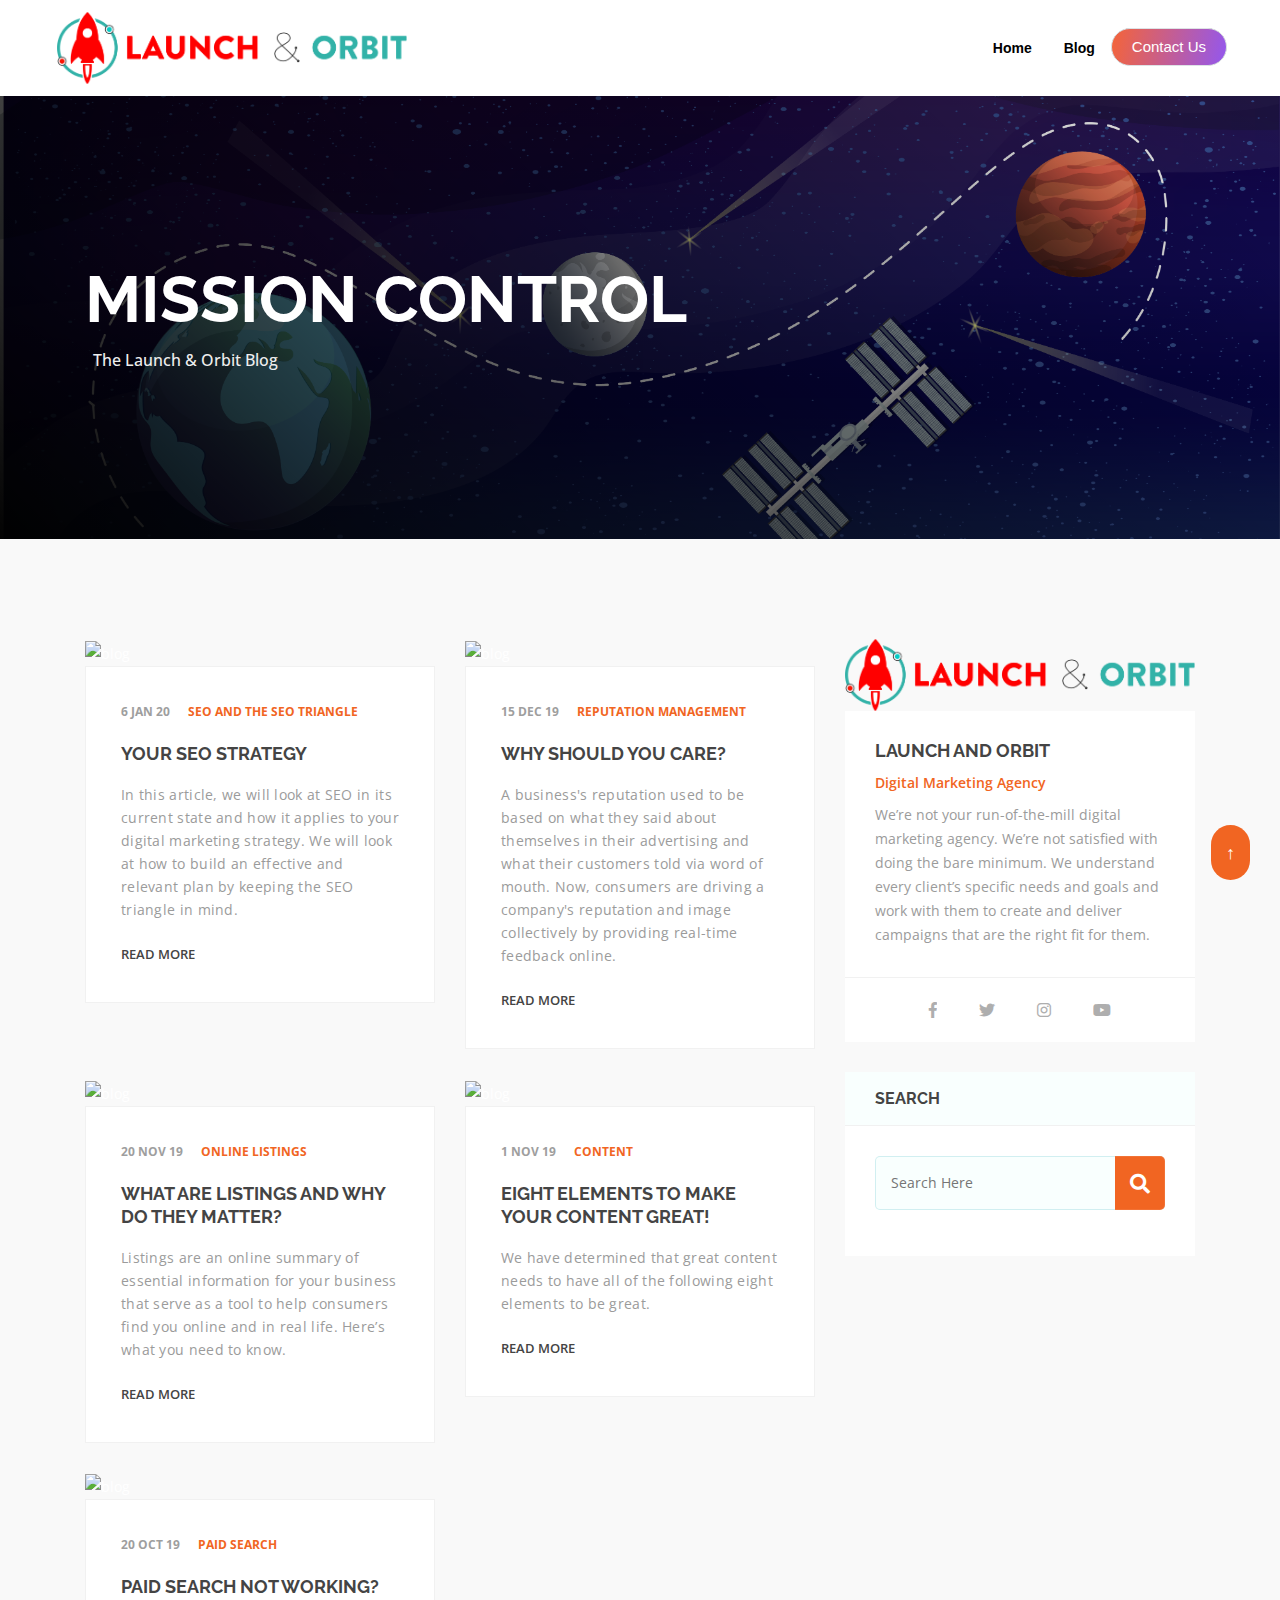
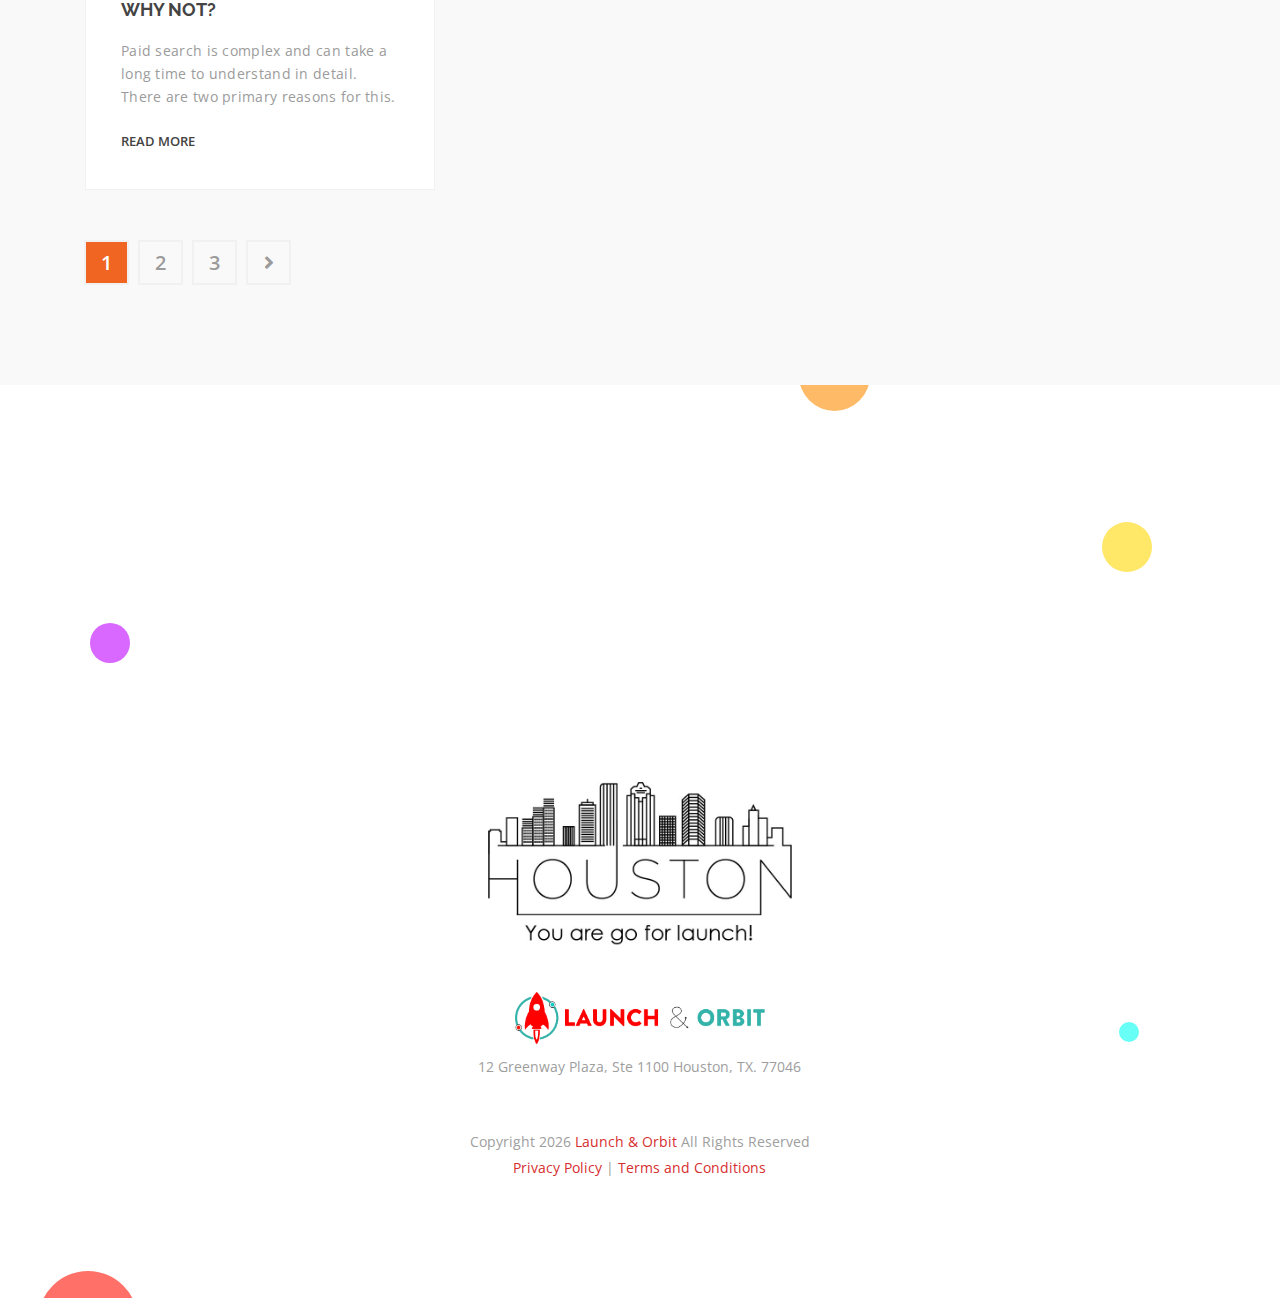
==== commit 83a9fa89: "added blog pages" ====
--- a/blog.html
+++ b/blog.html
@@ -73,7 +73,7 @@
         <div class="row">
             <div class="col">
                 <div class="breadcrumb-inner">
-                    <h1>Flight Plan</h1>
+                    <h1>Mission Control</h1>
                     <ul class="page-list">
                         <li><a>The Launch & Orbit Blog</a></li>
                     </ul>
@@ -93,17 +93,139 @@
                         <div class="blog-item">
                             <!-- Blog Image -->
                             <div class="blog-img">
+                                <a href="seoblogpage.html"><img src="images/seoblog.png" alt="blog"></a>
+                            </div>
+                            <!-- Blog info -->
+                            <div class="blog-info">
+                                <ul class="date">
+                                    <li>6 JAN 20 </li>
+                                    <li><a href="seoblogpage.html">SEO and The SEO Triangle</a></li>
+                                 </ul>
+                                <div class="title-post">
+
+                                    <a href="seoblogpage.html"><h5>Your SEO Strategy</h5></a>
+                                </div>
+                                <div class="post-text">
+                                    <p>In this article, we will look at SEO in its current state and how it applies to your digital marketing strategy. We will look at how to build an effective and relevant plan by keeping the SEO triangle in mind.</p>
+                                </div>
+                                <div class="author">
+                                    <a href="seoblogpage.html" class="link">Read More</a>
+                                </div>
+                            </div>
+                        </div>
+                    </div>
+                    <div class="col-md-6">
+                        <div class="blog-item">
+                            <!-- Blog Image -->
+                            <div class="blog-img">
+                                <a href="reputationblog.html"><img src="images/reputationmanagement.png" alt="blog"></a>
+                            </div>
+                            <!-- Blog info -->
+                            <div class="blog-info">
+                                <ul class="date">
+                                    <li>15 DEC 19 </li>
+                                    <li><a href="reputationblog.html">Reputation Management</a></li>
+                                 </ul>
+                                <div class="title-post">
+
+                                    <a href="reputationblog.html"><h5>Why Should You Care?</h5></a>
+                                </div>
+                                <div class="post-text">
+                                    <p>A business's reputation used to be based on what they said about themselves in their advertising and what their customers told via word of mouth. Now, consumers are driving a company's reputation and image collectively by providing real-time feedback online.</p>
+                                </div>
+                                <div class="author">
+                                    <a href="reputationblog.html" class="link">Read More</a>
+                                </div>
+                            </div>
+                        </div>
+                    </div>
+                    <div class="col-md-6">
+                        <div class="blog-item">
+                            <!-- Blog Image -->
+                            <div class="blog-img">
+                                <a href="listings.html"><img src="images/listingsblog.png" alt="blog"></a>
+                            </div>
+                            <!-- Blog info -->
+                            <div class="blog-info">
+                                <ul class="date">
+                                    <li>20 NOV 19 </li>
+                                    <li><a href="listings.html">Online Listings</a></li>
+                                 </ul>
+                                <div class="title-post">
+                                    <a href="listings.html"><h5>What are listings and why do they matter?</h5></a>
+                                </div>
+                                <div class="post-text">
+                                    <p>Listings are an online summary of essential information for your business that serve as a tool to help consumers find you online and in real life. Here’s what you need to know.</p>
+                                </div>
+                                <div class="author">
+                                    <a href="listings.html" class="link">Read More</a>
+                                </div>
+                            </div>
+                        </div>
+                    </div>
+                    <div class="col-md-6">
+                        <div class="blog-item">
+                            <!-- Blog Image -->
+                            <div class="blog-img">
+                                <a href="contentmarketing.html"><img src="images/contentmarketing.png" alt="blog"></a>
+                            </div>
+                            <!-- Blog info -->
+                            <div class="blog-info">
+                                <ul class="date">
+                                    <li>1 NOV 19 </li>
+                                    <li><a href="contentmarketing.html">Content</a></li>
+                                 </ul>
+                                <div class="title-post">
+                                    <a href="contentmarketing.html"><h5>Eight elements to make your content great!</h5></a>
+                                </div>
+                                <div class="post-text">
+                                    <p>We have determined that great content needs to have all of the following eight elements to be great.</p>
+                                </div>
+                                <div class="author">
+                                    <a href="contentmarketing.html" class="link">Read More</a>
+                                </div>
+                            </div>
+                        </div>
+                    </div>
+                    <div class="col-md-6">
+                        <div class="blog-item">
+                            <!-- Blog Image -->
+                            <div class="blog-img">
+                                <a href="payperclick.html"><img src="images/search.png" alt="blog"></a>
+                            </div>
+                            <!-- Blog info -->
+                            <div class="blog-info">
+
+                                <ul class="date">
+                                    <li>20 OCT 19 </li>
+                                    <li><a href="payperclick.html">Paid Search</a></li>
+                                 </ul>
+                                <div class="title-post">
+                                    <a href="payperclick.html"><h5>Paid Search Not Working? Why Not?</h5></a>
+                                </div>
+                                <div class="post-text">
+                                    <p>Paid search is complex and can take a long time to understand in detail. There are two primary reasons for this.</p>
+                                </div>
+                                <div class="author">
+                                    <a href="payperclick.html" class="link">Read More</a>
+                                </div>
+                            </div>
+                        </div>
+                    </div>
+                    <!-- <div class="col-md-6">
+                        <div class="blog-item">
+                           
+                            <div class="blog-img">
                                 <a href="single-blog.html"><img src="http://placehold.it/680x450" alt="blog"></a>
                             </div>
-                            <!-- Blog info -->
+                           
                             <div class="blog-info">
                                 <ul class="date">
                                     <li>25 NOV 19 </li>
-                                    <li><a href="#">Web</a></li>
-                                 </ul>
-                                <div class="title-post">
-
-                                    <a href="single-blog.html"><h5>What Gets In The Way Of Stategy</h5></a>
+                                    <li><a href="#">Marketing</a></li>
+                                 </ul>
+                                <div class="title-post">
+                                    <a href="single-blog.html"><h5>The Best Sale Marketer Of The Next Year</h5></a>
                                 </div>
                                 <div class="post-text">
                                     <p>Lorem ipsum dolor sit amet, consectetur adipisicing elit, sed do eiusm tempor incididunt ut labore et dolore magna aliqua. Ut enim ad minim Magna...</p>
@@ -113,129 +235,7 @@
                                 </div>
                             </div>
                         </div>
-                    </div>
-                    <div class="col-md-6">
-                        <div class="blog-item">
-                            <!-- Blog Image -->
-                            <div class="blog-img">
-                                <a href="single-blog.html"><img src="http://placehold.it/680x450" alt="blog"></a>
-                            </div>
-                            <!-- Blog info -->
-                            <div class="blog-info">
-                                <ul class="date">
-                                    <li>25 NOV 19 </li>
-                                    <li><a href="#">Design</a></li>
-                                 </ul>
-                                <div class="title-post">
-
-                                    <a href="single-blog.html"><h5>How To Make Your Ideas Became True</h5></a>
-                                </div>
-                                <div class="post-text">
-                                    <p>Lorem ipsum dolor sit amet, consectetur adipisicing elit, sed do eiusm tempor incididunt ut labore et dolore magna aliqua. Ut enim ad minim Magna...</p>
-                                </div>
-                                <div class="author">
-                                    <a href="single-blog.html" class="link">Read More</a>
-                                </div>
-                            </div>
-                        </div>
-                    </div>
-                    <div class="col-md-6">
-                        <div class="blog-item">
-                            <!-- Blog Image -->
-                            <div class="blog-img">
-                                <a href="single-blog.html"><img src="http://placehold.it/680x450" alt="blog"></a>
-                            </div>
-                            <!-- Blog info -->
-                            <div class="blog-info">
-                                <ul class="date">
-                                    <li>25 NOV 19 </li>
-                                    <li><a href="#">Markting</a></li>
-                                 </ul>
-                                <div class="title-post">
-                                    <a href="single-blog.html"><h5>The Best Sale Marketer Of The Next Year</h5></a>
-                                </div>
-                                <div class="post-text">
-                                    <p>Lorem ipsum dolor sit amet, consectetur adipisicing elit, sed do eiusm tempor incididunt ut labore et dolore magna aliqua. Ut enim ad minim Magna...</p>
-                                </div>
-                                <div class="author">
-                                    <a href="single-blog.html" class="link">Read More</a>
-                                </div>
-                            </div>
-                        </div>
-                    </div>
-                    <div class="col-md-6">
-                        <div class="blog-item">
-                            <!-- Blog Image -->
-                            <div class="blog-img">
-                                <a href="single-blog.html"><img src="http://placehold.it/680x450" alt="blog"></a>
-                            </div>
-                            <!-- Blog info -->
-                            <div class="blog-info">
-                                <ul class="date">
-                                    <li>25 NOV 19 </li>
-                                    <li><a href="#">Web</a></li>
-                                 </ul>
-                                <div class="title-post">
-                                    <a href="single-blog.html"><h5>What Gets In The Way Of Stategy</h5></a>
-                                </div>
-                                <div class="post-text">
-                                    <p>Lorem ipsum dolor sit amet, consectetur adipisicing elit, sed do eiusm tempor incididunt ut labore et dolore magna aliqua. Ut enim ad minim Magna...</p>
-                                </div>
-                                <div class="author">
-                                    <a href="single-blog.html" class="link">Read More</a>
-                                </div>
-                            </div>
-                        </div>
-                    </div>
-                    <div class="col-md-6">
-                        <div class="blog-item">
-                            <!-- Blog Image -->
-                            <div class="blog-img">
-                                <a href="single-blog.html"><img src="http://placehold.it/680x450" alt="blog"></a>
-                            </div>
-                            <!-- Blog info -->
-                            <div class="blog-info">
-
-                                <ul class="date">
-                                    <li>25 NOV 19 </li>
-                                    <li><a href="#">Design</a></li>
-                                 </ul>
-                                <div class="title-post">
-                                    <a href="single-blog.html"><h5>How To Make Your Ideas Became True</h5></a>
-                                </div>
-                                <div class="post-text">
-                                    <p>Lorem ipsum dolor sit amet, consectetur adipisicing elit, sed do eiusm tempor incididunt ut labore et dolore magna aliqua. Ut enim ad minim Magna...</p>
-                                </div>
-                                <div class="author">
-                                    <a href="single-blog.html" class="link">Read More</a>
-                                </div>
-                            </div>
-                        </div>
-                    </div>
-                    <div class="col-md-6">
-                        <div class="blog-item">
-                            <!-- Blog Image -->
-                            <div class="blog-img">
-                                <a href="single-blog.html"><img src="http://placehold.it/680x450" alt="blog"></a>
-                            </div>
-                            <!-- Blog info -->
-                            <div class="blog-info">
-                                <ul class="date">
-                                    <li>25 NOV 19 </li>
-                                    <li><a href="#">Markting</a></li>
-                                 </ul>
-                                <div class="title-post">
-                                    <a href="single-blog.html"><h5>The Best Sale Marketer Of The Next Year</h5></a>
-                                </div>
-                                <div class="post-text">
-                                    <p>Lorem ipsum dolor sit amet, consectetur adipisicing elit, sed do eiusm tempor incididunt ut labore et dolore magna aliqua. Ut enim ad minim Magna...</p>
-                                </div>
-                                <div class="author">
-                                    <a href="single-blog.html" class="link">Read More</a>
-                                </div>
-                            </div>
-                        </div>
-                    </div>
+                    </div> -->
                     <div class="col-12">
                         <div class="blog-pagination">
                             <ul class="pagination">
@@ -252,7 +252,7 @@
             <div class="col-lg-4">
                 <div class="widget mb-30">
                     <div class="img-widget">
-                        <img src="http://placehold.it/650x350" alt="profile-blog">
+                        <img src="images/logo.png" alt="profile-blog">
                     </div>
                     <div class="widget-profile">
                         <h4>Launch and Orbit</h4>
@@ -280,7 +280,7 @@
 
                     </div>
                 </div>
-                <div class="widget mb-30">
+                <!-- <div class="widget mb-30">
                     <div class="title-widget">
                         <h4>Categories</h4>
                     </div>
@@ -297,7 +297,7 @@
 
                         </ul>
                     </div>
-                </div>
+                </div> -->
             </div>
         </div>
     </div>
--- a/css/main.css
+++ b/css/main.css
@@ -2754,10 +2754,10 @@
 }
 .author img {
     float: left;
-    height: 35px;
-    width: 35px;
+    height: 50px;
+    width: 45px;
     margin-right: 15px;
-    border-radius: 50%;
+    border-radius: 0%;
     border: 2px solid #f98a61;
 }
 .author .inner-author {
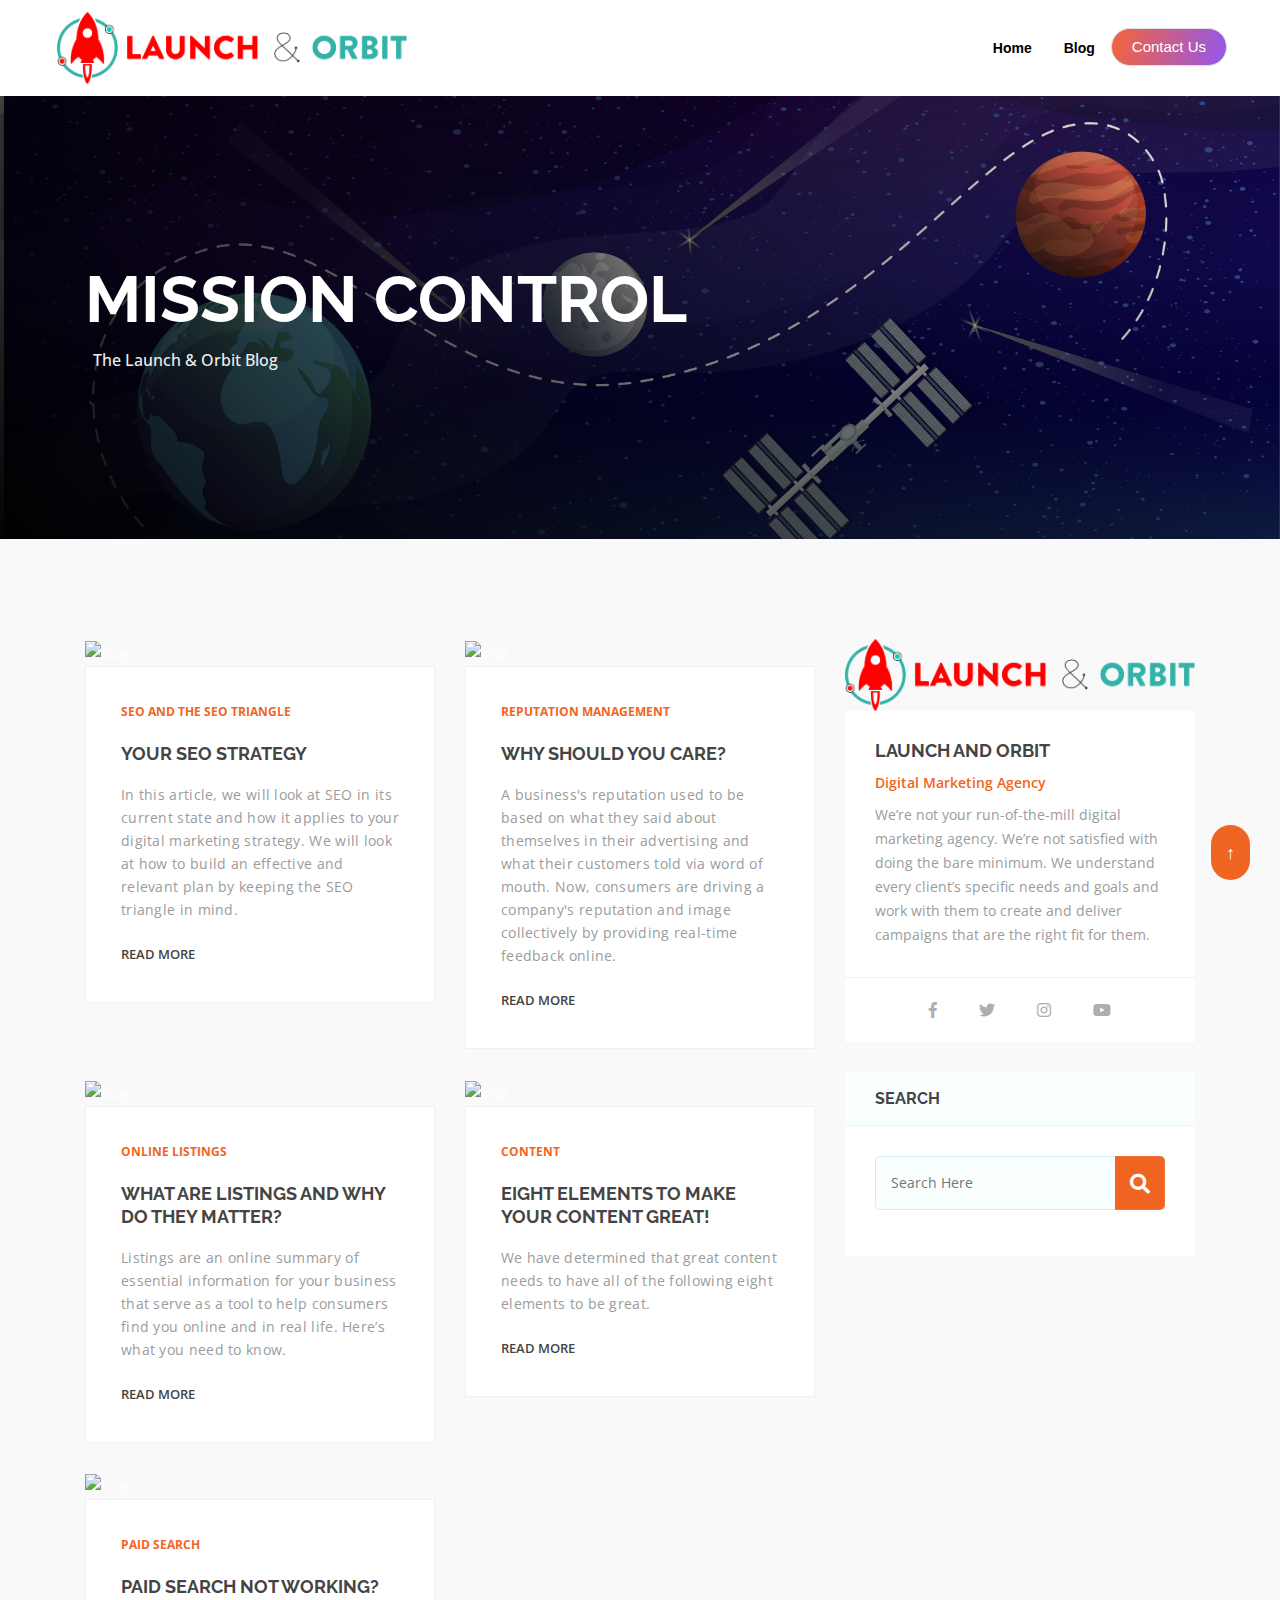
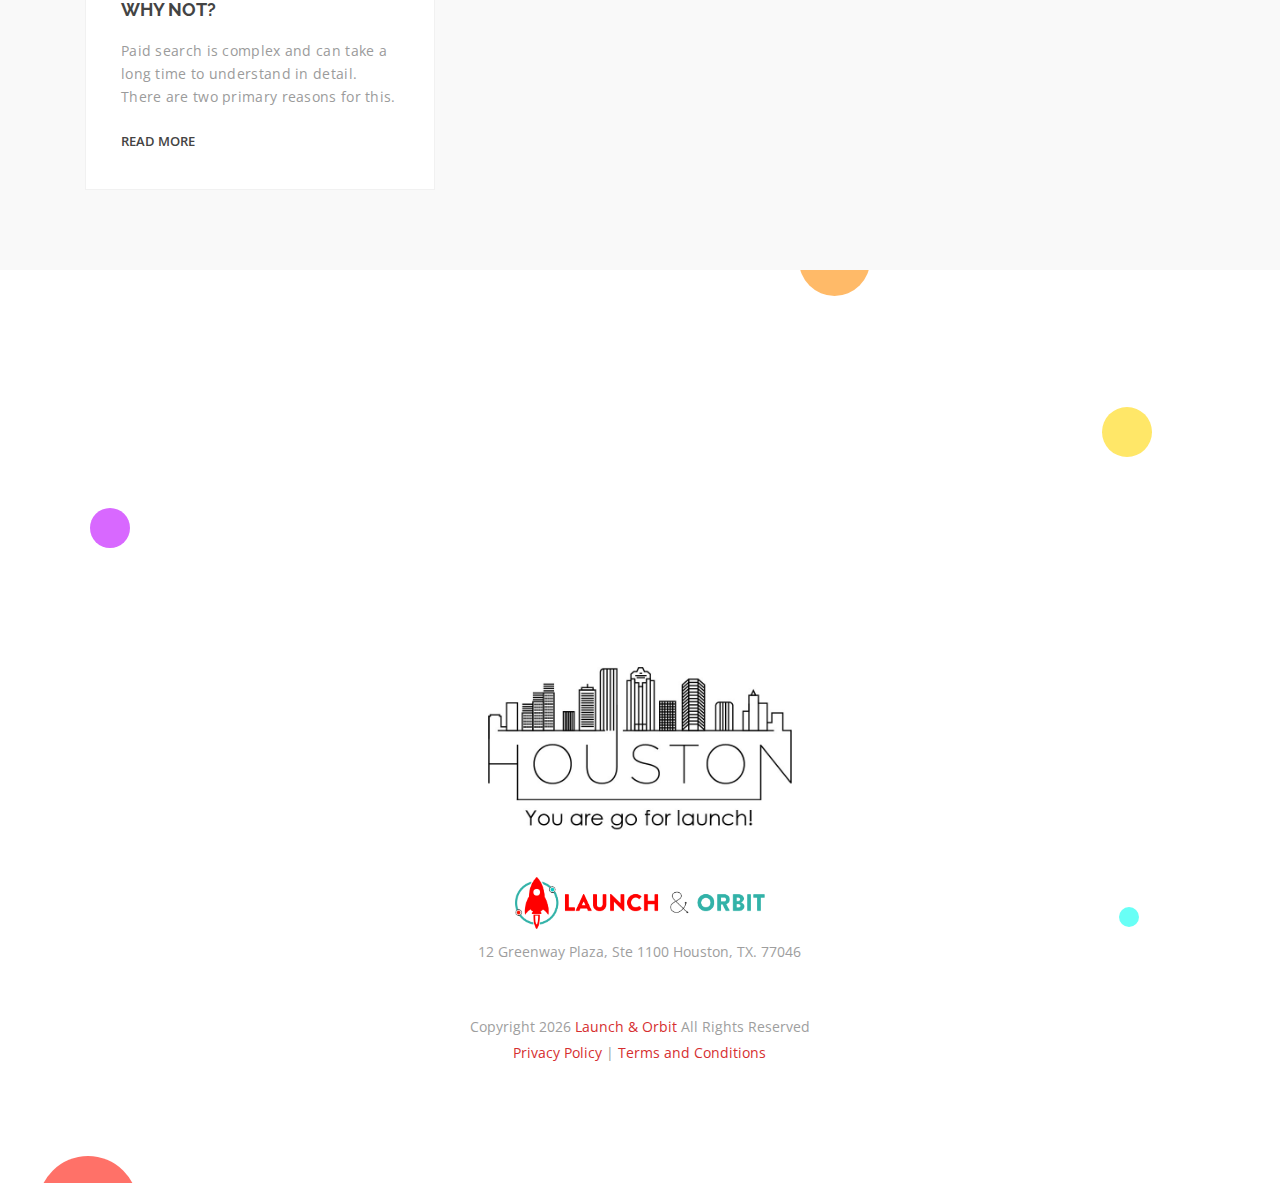
==== commit 570bbd9b: "changed blog" ====
--- a/blog.html
+++ b/blog.html
@@ -57,7 +57,7 @@
 <body class="body" id=blogbody>
   <div data-collapse="medium" data-animation="default" data-duration="400" class="nav-bar w-nav">
     <div class="wrapper-2 navbar-2 w-container">
-      <div class="div-block-8"><a href="#" class="nav-logo-2 w-inline-block"><img src="images/logo.png" width="206" alt="launch and orbit logo" class="mobile-logo"><img src="images/logo.png" width="350" alt="launch and orbit mobile logo" class="image-11"></a></div>
+      <div class="div-block-8"><a href="index.html" class="nav-logo-2 w-inline-block"><img src="images/logo.png" width="206" alt="launch and orbit logo" class="mobile-logo"><img src="images/logo.png" width="350" alt="launch and orbit mobile logo" class="image-11"></a></div>
       <nav role="navigation" class="nav-menu w-nav-menu"><a href="index.html" class="nav-link w-nav-link">Home</a><a href="blog.html" class="nav-link w-nav-link">Blog</a>
         <div class="nav-cta-button-container"><a href="#callus" class="nav-link-3 border cta w-nav-link">Contact Us</a></div>
       </nav>
@@ -98,7 +98,6 @@
                             <!-- Blog info -->
                             <div class="blog-info">
                                 <ul class="date">
-                                    <li>6 JAN 20 </li>
                                     <li><a href="seoblogpage.html">SEO and The SEO Triangle</a></li>
                                  </ul>
                                 <div class="title-post">
@@ -123,7 +122,6 @@
                             <!-- Blog info -->
                             <div class="blog-info">
                                 <ul class="date">
-                                    <li>15 DEC 19 </li>
                                     <li><a href="reputationblog.html">Reputation Management</a></li>
                                  </ul>
                                 <div class="title-post">
@@ -148,7 +146,6 @@
                             <!-- Blog info -->
                             <div class="blog-info">
                                 <ul class="date">
-                                    <li>20 NOV 19 </li>
                                     <li><a href="listings.html">Online Listings</a></li>
                                  </ul>
                                 <div class="title-post">
@@ -172,7 +169,6 @@
                             <!-- Blog info -->
                             <div class="blog-info">
                                 <ul class="date">
-                                    <li>1 NOV 19 </li>
                                     <li><a href="contentmarketing.html">Content</a></li>
                                  </ul>
                                 <div class="title-post">
@@ -197,7 +193,7 @@
                             <div class="blog-info">
 
                                 <ul class="date">
-                                    <li>20 OCT 19 </li>
+                                    <!-- <li> </li> -->
                                     <li><a href="payperclick.html">Paid Search</a></li>
                                  </ul>
                                 <div class="title-post">
@@ -236,7 +232,7 @@
                             </div>
                         </div>
                     </div> -->
-                    <div class="col-12">
+                    <!-- <div class="col-12">
                         <div class="blog-pagination">
                             <ul class="pagination">
                                 <li><a href="#" class="page-link active">1</a></li>
@@ -246,7 +242,7 @@
 
                             </ul>
                         </div>
-                    </div>
+                    </div> -->
                 </div>
             </div>
             <div class="col-lg-4">
--- a/css/main.css
+++ b/css/main.css
@@ -2263,7 +2263,7 @@
 .breadcrumb-area {
     padding-top: 250px;
     padding-bottom: 150px;
-    background-image: url('flightplan.png');
+    background-image: url('flightplan.jpg');
     position: relative;
     z-index: 5;
     background-size: cover;
